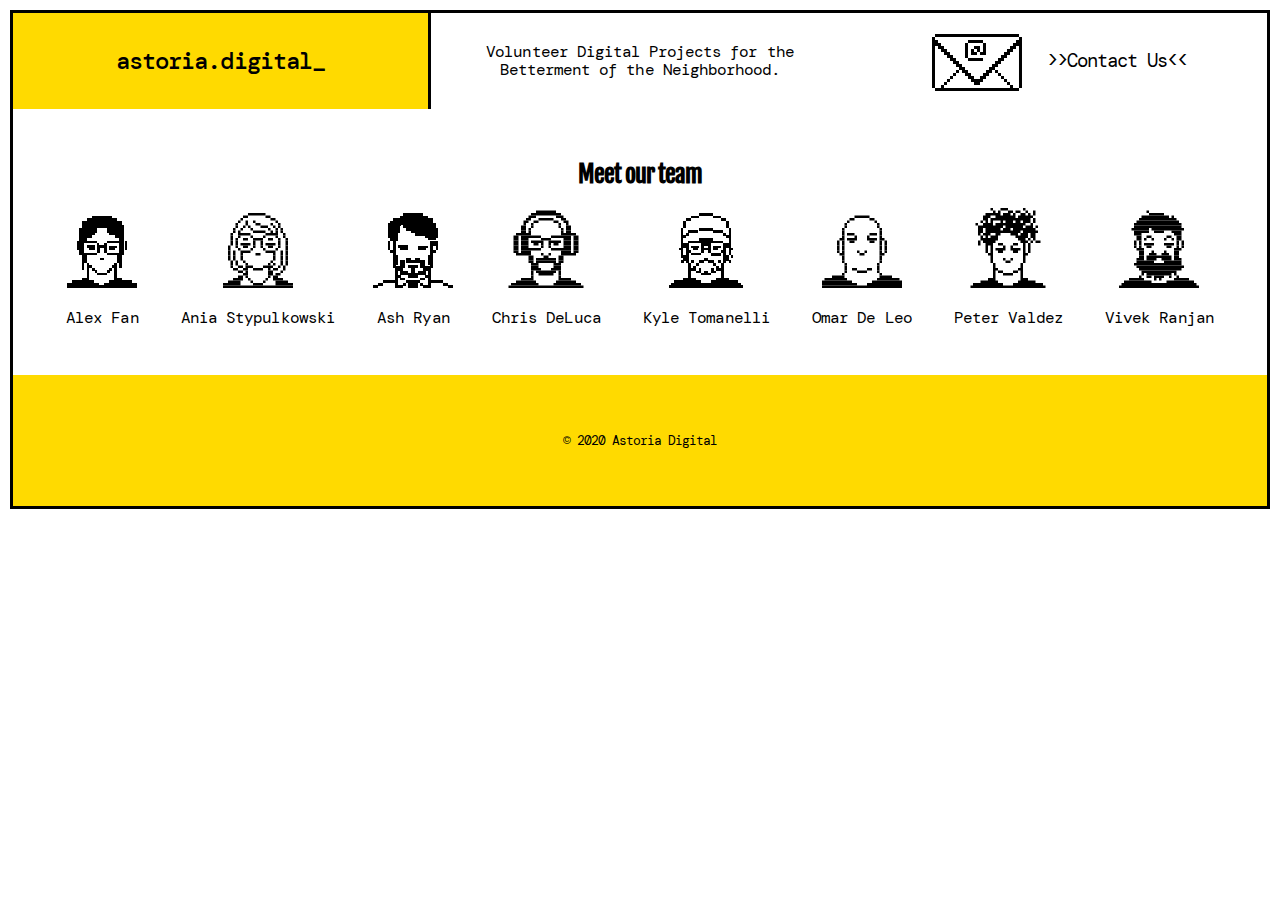
==== team.html @ ae1632f0 "Merge pull request #3 from astoria-tech/team-page" ====
<!DOCTYPE html>
<html lang="en" dir="ltr">
  <head>
    <meta charset="utf-8">
    <meta name="viewport" content="width=device-width,initial-scale=1">
    <title>Astoria Digital: Volunteer Digital Projects for the Betterment of the Neighborhood.</title>
    <link href="https://fonts.googleapis.com/css2?family=DM+Mono:ital,wght@0,300;0,400;0,500;1,300;1,400;1,500&family=Fjalla+One&display=swap" rel="stylesheet">
    <link href="index.css" rel="stylesheet">
  </head>
  <body>

    <div hidden>
      <svg xmlns="http://www.w3.org/2000/svg">
        <symbol role="img" id="icon--email" viewBox="0 0 8.467 8.467"><title>Email icon</title><path d="M.265 2.117v4.498h.264V2.91h.265v.265h.264v.265h.265v.264h.264v.265h.265v.264h.265v.265h.264v.264h.265v.265h.264v.265h.265v.264h.265v.265h.264v.264h.265v.265h.529v-.265h.264v-.264h.265v-.265h.265v-.264h.264v-.265h.265v-.265h.264v-.264h.265v-.265h.265V3.97h.264v-.265h.265V3.44h.264v-.265h.265V2.91h.264v3.705h.265V2.117h-.265v.264h-.264v.265h-.265v.264h-.264v.265h-.265v.265h-.264v.264H6.35v.265h-.265v.264h-.264v.265h-.265v.264h-.264v.265h-.265v.265h-.265v.264h-.264v.265h-.53v-.265h-.264v-.264H3.44v-.265h-.265v-.265H2.91v-.264h-.264v-.265H2.38V3.97h-.264v-.265h-.265V3.44h-.265v-.265h-.264V2.91h-.265v-.264H.794V2.38H.529v-.264H.265z"/><path d="M.529 6.879v-.265h7.408v.265zM.529 2.117v-.265h7.408v.265zM3.969 2.91v.265h.264v.265h.265v-.53h-.529z"/><path d="M3.704 3.175v.53h.529V3.44H3.97v-.265h-.265zM3.175 2.646h.265v1.323h-.265zM4.762 2.646v.794h-.264v.264h.529V2.646h-.265zM3.44 2.646v-.265h1.323v.265zM3.44 4.233v-.265h1.323v.265zM5.821 5.292v-.265h.265v.265z"/><path d="M6.085 5.556v-.265h.265v.265zM6.35 5.821v-.265h.265v.265zM6.615 6.085V5.82h.265v.265zM6.879 6.35v-.265h.265v.265zM7.144 6.615V6.35h.265v.265zM1.058 6.615V6.35h.265v.265zM1.323 6.35v-.265h.265v.265zM1.587 6.085V5.82h.265v.265zM1.852 5.821v-.265h.265v.265zM2.117 5.556v-.265h.265v.265z"/><path d="M2.381 5.292v-.265h.265v.265z"/></symbol>
        <symbol role="img" id="icon--link" viewBox="0 0 32 32"><title>Link icon</title><path d="M0 0h32v32H0V0zm8 [base64] 12v1h6v-5h-1v4H9zm2 6v1h4v-5h-1v4h-3zm2 3v5h1v1h4v-2h-3v-3h7v2h2v-3h-1v-1h-9v1h-1zm3-9v1h6v-3h-1v2h-5zm0 6v1h5v-4h-1v3h-4zm3 5v3h1v1h9v-1h1v-5h-1v-1h-4v2h3v3h-7v-2h-2zm1-15v2h1v-2h-1zm1 6v1h1v-1h-1zm1 4v1h3v-1h-3z" fill="transparent"/><path d="M11 2h7v1h3v1h-1v1h-2v1h-1V4h-2v6h-5V9h4V4h-2v2h-1V5H9V4H8V3h3V2z"/><path d="M7 4h1v1h1v1H7v1H6v1H5v1h4v1H4V9H3V8h1V7h1V6h1V5h1V4z"/><path d="M8 4h1v1H8V4zM12 4h2v5h-4V8h1V6h1V4zM20 4h1v1h-1V4z" fill="transparent"/><path d="M21 4h1v1h1v1h1v1h1v1h1v1h-1v1h-3V9h2V8h-1V7h-1V6h-2V5h1V4z"/><path d="M9 5h2v1h-1v2H9v1H5V8h1V7h1V6h2V5z" fill="transparent"/><path d="M10 6h1v2h-1V6zM18 6h1v2h-1V6zM9 8h1v1H9V8zM19 8h1v1h1v1h-5V9h3V8zM2 9h1v1h1v2H3v3h4v-2h1v3H3v3h1v2H3v1H2v-3H1v-7h1V9z"/><path d="M3 9h1v1H3V9zM25 9h1v1h-1V9z" fill="transparent"/><path d="M26 9h1v3h1v7h-1v3h-1v-1h-1v-2h1v-3h-3v-1h3v-3h-1v-2h1V9zM8 11h1v2H8v-2zM14 11h1v5H9v-1h5v-4zM20 11h1v2h-1v-2zM21 13h1v3h-6v-1h5v-2zM7 17h1v1H7v-1zM14 17h1v5h-4v-1h3v-4zM21 17h1v1h-1v-1zM8 18h1v3h1v1H5v1h1v1h1v1h2v1H8v1H7v-1H6v-1H5v-1H4v-1H3v-1h1v-1h4v-3zM20 18h1v4h-5v-1h4v-3z"/><path d="M3 21h1v1H3v-1z" fill="transparent"/><path d="M22 21h3v1h-3v-1zM10 23h1v2h-1v-2zM14 23h9v1h1v3h-2v-2h-7v3h3v2h-4v-1h-1v-5h1v-1z"/><path d="M25 23h4v1h1v5h-1v1h-9v-1h-1v-3h2v2h7v-3h-3v-2zM11 25h1v3H8v-1h1v-1h2v-1z"/><path d="M8 26h1v1H8v-1z" fill="transparent"/></symbol>
        <symbol role="img" id="icon--avatar-alex" viewBox="0 0 8.467 8.467" shape-rendering="crispEdges"><title>Alex avatar</title><path d="M3.175.794v.264h-.53v.265h-.528v.794h-.265v2.91h.265v1.587h.264v-.793h.265v-.794h1.058v-.265H2.381V3.704h1.323V3.44H2.646v-.265h.529V2.91h.265v-.264h.264v-.53h1.058v.53h.265v.264h.53v.265h.528v.265H4.762v.264h1.323v1.058H4.762v.265h1.059v.794h.264v.529h.265V5.027h.264V1.852H6.35v-.529h-.53v-.265h-.528V.794zm.794 4.498v.264h.529v-.264z"/><path d="M2.646 5.82v1.588h-.53v.265H1.059v.264H.53v.53h2.38V5.82zm1.058-2.116v1.058h.265v-.529h.529v.53h.264v-1.06h-.264v.265h-.53v-.265h-.264zm-1.058.265v.264h.264v.265h.53v-.53h-.794zm2.381 0v.529h.53v-.265h.264V3.97h-.794zM2.91 6.35h.265v-.265H2.91zm2.91-.53v1.588h.53v.265h1.058v.264h.53v.53H5.555V5.82zm-2.645.795h.265V6.35h-.265zm.529.529h1.058v-.265H3.704z"/><g stroke-width=".132"><path d="M5.027 6.615h.265V6.35h-.265zm.265-.265h.265v-.265h-.265zm-1.852.529h.265v-.265H3.44z"/><path d="M4.763 6.879h.265v-.265h-.265z"/></g><path d="M1.587 3.44h.265v1.058h-.265zm5.028 0h.265v1.058h-.265zM2.91 8.202h2.646v.265H2.91zm0 0h1.058v-.265H2.91zm1.588 0h1.058v-.265H4.498z"/><path d="M2.91 7.938h.529v-.265H2.91zm2.117 0h.529v-.265h-.529z"/></symbol>
        <symbol role="img" id="icon--avatar-ania" viewBox="0 0 32 32"><title>Ania avatar</title><path d="M31 31h1v1h-1m-1-1h1v1h-1" fill="none"/><path d="M29 [base64]"/><path d="M1 31h1v1H1m-1-1h1v1H0m31-2h1v1h-1m-1-1h1v1h-1" fill="none"/><path d="M29 30h1v1h-1m-1-1h1v1h-1m-1-1h1v1h-1m-1-1h1v1h-1m-1-1h1v1h-1m-1-1h1v1h-1m-1-1h1v1h-1"/><path d="M22 30h1v1h-1m-1-1h1v1h-1m-1-1h1v1h-1m-1-1h1v1h-1m-1-1h1v1h-1" fill="none"/><path d="M17 30h1v1h-1m-1-1h1v1h-1m-1-1h1v1h-1m-1-1h1v1h-1"/><path d="M13 30h1v1h-1m-1-1h1v1h-1m-1-1h1v1h-1m-1-1h1v1h-1m-1-1h1v1H9" fill="none"/><path d="M8 30h1v1H8m-1-1h1v1H7m-1-1h1v1H6m-1-1h1v1H5m-1-1h1v1H4m-1-1h1v1H3m-1-1h1v1H2"/><path d="M1 30h1v1H1m-1-1h1v1H0m31-2h1v1h-1m-1-1h1v1h-1m-1-1h1v1h-1m-1-1h1v1h-1" fill="none"/><path d="M27 29h1v1h-1m-1-1h1v1h-1m-1-1h1v1h-1m-1-1h1v1h-1m-1-1h1v1h-1"/><path d="M22 29h1v1h-1m-1-1h1v1h-1m-1-1h1v1h-1m-1-1h1v1h-1" fill="none"/><path d="M18 29h1v1h-1"/><path d="M17 29h1v1h-1m-1-1h1v1h-1m-1-1h1v1h-1m-1-1h1v1h-1" fill="none"/><path d="M13 29h1v1h-1"/><path d="M12 29h1v1h-1m-1-1h1v1h-1m-1-1h1v1h-1m-1-1h1v1H9" fill="none"/><path d="M8 29h1v1H8m-1-1h1v1H7m-1-1h1v1H6m-1-1h1v1H5m-1-1h1v1H4"/><path d="M3 29h1v1H3m-1-1h1v1H2m-1-1h1v1H1m-1-1h1v1H0m31-2h1v1h-1m-1-1h1v1h-1m-1-1h1v1h-1m-1-1h1v1h-1m-1-1h1v1h-1m-1-1h1v1h-1" fill="none"/><path d="M25 28h1v1h-1m-1-1h1v1h-1m-1-1h1v1h-1m-1-1h1v1h-1"/><path d="M21 28h1v1h-1m-1-1h1v1h-1" fill="none"/><path d="M19 28h1v1h-1"/><path d="M18 28h1v1h-1m-1-1h1v1h-1m-1-1h1v1h-1m-1-1h1v1h-1m-1-1h1v1h-1m-1-1h1v1h-1" fill="none"/><path d="M12 28h1v1h-1"/><path d="M11 28h1v1h-1m-1-1h1v1h-1" fill="none"/><path d="M9 28h1v1H9m-1-1h1v1H8m-1-1h1v1H7m-1-1h1v1H6"/><path d="M5 28h1v1H5m-1-1h1v1H4m-1-1h1v1H3m-1-1h1v1H2m-1-1h1v1H1m-1-1h1v1H0m31-2h1v1h-1m-1-1h1v1h-1m-1-1h1v1h-1m-1-1h1v1h-1m-1-1h1v1h-1m-1-1h1v1h-1m-1-1h1v1h-1m-1-1h1v1h-1" fill="none"/><path d="M23 27h1v1h-1m-1-1h1v1h-1"/><path d="M21 27h1v1h-1" fill="none"/><path d="M20 27h1v1h-1"/><path d="M19 27h1v1h-1m-1-1h1v1h-1m-1-1h1v1h-1m-1-1h1v1h-1m-1-1h1v1h-1m-1-1h1v1h-1m-1-1h1v1h-1m-1-1h1v1h-1" fill="none"/><path d="M11 27h1v1h-1"/><path d="M10 27h1v1h-1" fill="none"/><path d="M9 27h1v1H9m-1-1h1v1H8"/><path d="M7 27h1v1H7m-1-1h1v1H6m-1-1h1v1H5m-1-1h1v1H4m-1-1h1v1H3m-1-1h1v1H2m-1-1h1v1H1m-1-1h1v1H0m31-2h1v1h-1m-1-1h1v1h-1m-1-1h1v1h-1m-1-1h1v1h-1m-1-1h1v1h-1m-1-1h1v1h-1m-1-1h1v1h-1" fill="none"/><path d="M24 26h1v1h-1m-1-1h1v1h-1"/><path d="M22 26h1v1h-1" fill="none"/><path d="M21 26h1v1h-1m-1-1h1v1h-1"/><path d="M19 26h1v1h-1m-1-1h1v1h-1m-1-1h1v1h-1m-1-1h1v1h-1m-1-1h1v1h-1m-1-1h1v1h-1m-1-1h1v1h-1m-1-1h1v1h-1" fill="none"/><path d="M11 26h1v1h-1m-1-1h1v1h-1"/><path d="M9 26h1v1H9m-1-1h1v1H8m-1-1h1v1H7m-1-1h1v1H6m-1-1h1v1H5m-1-1h1v1H4m-1-1h1v1H3m-1-1h1v1H2m-1-1h1v1H1m-1-1h1v1H0m31-2h1v1h-1m-1-1h1v1h-1m-1-1h1v1h-1m-1-1h1v1h-1m-1-1h1v1h-1m-1-1h1v1h-1" fill="none"/><path d="M25 25h1v1h-1"/><path d="M24 25h1v1h-1m-1-1h1v1h-1m-1-1h1v1h-1" fill="none"/><path d="M21 25h1v1h-1m-1-1h1v1h-1"/><path d="M19 25h1v1h-1m-1-1h1v1h-1m-1-1h1v1h-1m-1-1h1v1h-1m-1-1h1v1h-1m-1-1h1v1h-1m-1-1h1v1h-1m-1-1h1v1h-1" fill="none"/><path d="M11 25h1v1h-1"/><path d="M10 25h1v1h-1" fill="none"/><path d="M9 25h1v1H9m-1-1h1v1H8"/><path d="M7 25h1v1H7m-1-1h1v1H6m-1-1h1v1H5m-1-1h1v1H4m-1-1h1v1H3m-1-1h1v1H2m-1-1h1v1H1m-1-1h1v1H0m31-2h1v1h-1m-1-1h1v1h-1m-1-1h1v1h-1m-1-1h1v1h-1m-1-1h1v1h-1" fill="none"/><path d="M26 24h1v1h-1"/><path d="M25 24h1v1h-1m-1-1h1v1h-1" fill="none"/><path d="M23 24h1v1h-1m-1-1h1v1h-1"/><path d="M21 24h1v1h-1" fill="none"/><path d="M20 24h1v1h-1"/><path d="M19 24h1v1h-1m-1-1h1v1h-1" fill="none"/><path d="M17 24h1v1h-1m-1-1h1v1h-1m-1-1h1v1h-1m-1-1h1v1h-1"/><path d="M13 24h1v1h-1m-1-1h1v1h-1" fill="none"/><path d="M11 24h1v1h-1m-1-1h1v1h-1"/><path d="M9 24h1v1H9m-1-1h1v1H8" fill="none"/><path d="M7 24h1v1H7m-1-1h1v1H6"/><path d="M5 24h1v1H5m-1-1h1v1H4m-1-1h1v1H3m-1-1h1v1H2m-1-1h1v1H1m-1-1h1v1H0m31-2h1v1h-1m-1-1h1v1h-1m-1-1h1v1h-1m-1-1h1v1h-1m-1-1h1v1h-1" fill="none"/><path d="M26 23h1v1h-1"/><path d="M25 23h1v1h-1" fill="none"/><path d="M24 23h1v1h-1"/><path d="M23 23h1v1h-1m-1-1h1v1h-1" fill="none"/><path d="M21 23h1v1h-1m-1-1h1v1h-1m-1-1h1v1h-1m-1-1h1v1h-1"/><path d="M17 23h1v1h-1m-1-1h1v1h-1m-1-1h1v1h-1m-1-1h1v1h-1" fill="none"/><path d="M13 23h1v1h-1m-1-1h1v1h-1m-1-1h1v1h-1"/><path d="M10 23h1v1h-1" fill="none"/><path d="M9 23h1v1H9m-1-1h1v1H8"/><path d="M7 23h1v1H7m-1-1h1v1H6" fill="none"/><path d="M5 23h1v1H5"/><path d="M4 23h1v1H4m-1-1h1v1H3m-1-1h1v1H2m-1-1h1v1H1m-1-1h1v1H0m31-2h1v1h-1m-1-1h1v1h-1m-1-1h1v1h-1m-1-1h1v1h-1" fill="none"/><path d="M27 22h1v1h-1"/><path d="M26 22h1v1h-1" fill="none"/><path d="M25 22h1v1h-1"/><path d="M24 22h1v1h-1m-1-1h1v1h-1" fill="none"/><path d="M22 22h1v1h-1"/><path d="M21 22h1v1h-1" fill="none"/><path d="M20 22h1v1h-1"/><path d="M19 22h1v1h-1m-1-1h1v1h-1m-1-1h1v1h-1m-1-1h1v1h-1m-1-1h1v1h-1m-1-1h1v1h-1m-1-1h1v1h-1m-1-1h1v1h-1" fill="none"/><path d="M11 22h1v1h-1"/><path d="M10 22h1v1h-1m-1-1h1v1H9m-1-1h1v1H8" fill="none"/><path d="M7 22h1v1H7"/><path d="M6 22h1v1H6" fill="none"/><path d="M5 22h1v1H5"/><path d="M4 22h1v1H4m-1-1h1v1H3m-1-1h1v1H2m-1-1h1v1H1m-1-1h1v1H0m31-2h1v1h-1m-1-1h1v1h-1m-1-1h1v1h-1m-1-1h1v1h-1" fill="none"/><path d="M27 21h1v1h-1"/><path d="M26 21h1v1h-1" fill="none"/><path d="M25 21h1v1h-1"/><path d="M24 21h1v1h-1m-1-1h1v1h-1m-1-1h1v1h-1" fill="none"/><path d="M21 21h1v1h-1"/><path d="M20 21h1v1h-1m-1-1h1v1h-1m-1-1h1v1h-1m-1-1h1v1h-1m-1-1h1v1h-1m-1-1h1v1h-1m-1-1h1v1h-1m-1-1h1v1h-1m-1-1h1v1h-1m-1-1h1v1h-1" fill="none"/><path d="M10 21h1v1h-1"/><path d="M9 21h1v1H9m-1-1h1v1H8" fill="none"/><path d="M7 21h1v1H7"/><path d="M6 21h1v1H6" fill="none"/><path d="M5 21h1v1H5"/><path d="M4 21h1v1H4m-1-1h1v1H3m-1-1h1v1H2m-1-1h1v1H1m-1-1h1v1H0m31-2h1v1h-1m-1-1h1v1h-1m-1-1h1v1h-1m-1-1h1v1h-1" fill="none"/><path d="M27 20h1v1h-1"/><path d="M26 20h1v1h-1" fill="none"/><path d="M25 20h1v1h-1"/><path d="M24 20h1v1h-1m-1-1h1v1h-1" fill="none"/><path d="M22 20h1v1h-1"/><path d="M21 20h1v1h-1m-1-1h1v1h-1m-1-1h1v1h-1m-1-1h1v1h-1m-1-1h1v1h-1m-1-1h1v1h-1m-1-1h1v1h-1m-1-1h1v1h-1m-1-1h1v1h-1m-1-1h1v1h-1m-1-1h1v1h-1m-1-1h1v1h-1" fill="none"/><path d="M9 20h1v1H9"/><path d="M8 20h1v1H8m-1-1h1v1H7" fill="none"/><path d="M6 20h1v1H6"/><path d="M5 20h1v1H5" fill="none"/><path d="M4 20h1v1H4"/><path d="M3 20h1v1H3m-1-1h1v1H2m-1-1h1v1H1m-1-1h1v1H0m31-2h1v1h-1m-1-1h1v1h-1m-1-1h1v1h-1m-1-1h1v1h-1" fill="none"/><path d="M27 19h1v1h-1"/><path d="M26 19h1v1h-1" fill="none"/><path d="M25 19h1v1h-1"/><path d="M24 19h1v1h-1m-1-1h1v1h-1" fill="none"/><path d="M22 19h1v1h-1"/><path d="M21 19h1v1h-1m-1-1h1v1h-1m-1-1h1v1h-1m-1-1h1v1h-1m-1-1h1v1h-1m-1-1h1v1h-1m-1-1h1v1h-1m-1-1h1v1h-1m-1-1h1v1h-1m-1-1h1v1h-1m-1-1h1v1h-1m-1-1h1v1h-1" fill="none"/><path d="M9 19h1v1H9"/><path d="M8 19h1v1H8m-1-1h1v1H7" fill="none"/><path d="M6 19h1v1H6"/><path d="M5 19h1v1H5" fill="none"/><path d="M4 19h1v1H4"/><path d="M3 19h1v1H3m-1-1h1v1H2m-1-1h1v1H1m-1-1h1v1H0m31-2h1v1h-1m-1-1h1v1h-1m-1-1h1v1h-1m-1-1h1v1h-1" fill="none"/><path d="M27 18h1v1h-1"/><path d="M26 18h1v1h-1" fill="none"/><path d="M25 18h1v1h-1"/><path d="M24 18h1v1h-1m-1-1h1v1h-1" fill="none"/><path d="M22 18h1v1h-1"/><path d="M21 18h1v1h-1m-1-1h1v1h-1m-1-1h1v1h-1m-1-1h1v1h-1m-1-1h1v1h-1" fill="none"/><path d="M16 18h1v1h-1m-1-1h1v1h-1"/><path d="M14 18h1v1h-1m-1-1h1v1h-1m-1-1h1v1h-1m-1-1h1v1h-1m-1-1h1v1h-1" fill="none"/><path d="M9 18h1v1H9"/><path d="M8 18h1v1H8m-1-1h1v1H7" fill="none"/><path d="M6 18h1v1H6"/><path d="M5 18h1v1H5" fill="none"/><path d="M4 18h1v1H4"/><path d="M3 18h1v1H3m-1-1h1v1H2m-1-1h1v1H1m-1-1h1v1H0m31-2h1v1h-1m-1-1h1v1h-1m-1-1h1v1h-1m-1-1h1v1h-1" fill="none"/><path d="M27 17h1v1h-1"/><path d="M26 17h1v1h-1" fill="none"/><path d="M25 17h1v1h-1"/><path d="M24 17h1v1h-1m-1-1h1v1h-1" fill="none"/><path d="M22 17h1v1h-1m-1-1h1v1h-1m-1-1h1v1h-1m-1-1h1v1h-1"/><path d="M18 17h1v1h-1m-1-1h1v1h-1m-1-1h1v1h-1m-1-1h1v1h-1m-1-1h1v1h-1m-1-1h1v1h-1" fill="none"/><path d="M12 17h1v1h-1m-1-1h1v1h-1m-1-1h1v1h-1m-1-1h1v1H9"/><path d="M8 17h1v1H8m-1-1h1v1H7" fill="none"/><path d="M6 17h1v1H6"/><path d="M5 17h1v1H5" fill="none"/><path d="M4 17h1v1H4"/><path d="M3 17h1v1H3m-1-1h1v1H2m-1-1h1v1H1m-1-1h1v1H0m31-2h1v1h-1m-1-1h1v1h-1m-1-1h1v1h-1m-1-1h1v1h-1" fill="none"/><path d="M27 16h1v1h-1"/><path d="M26 16h1v1h-1m-1-1h1v1h-1m-1-1h1v1h-1" fill="none"/><path d="M23 16h1v1h-1"/><path d="M22 16h1v1h-1m-1-1h1v1h-1m-1-1h1v1h-1m-1-1h1v1h-1" fill="none"/><path d="M18 16h1v1h-1"/><path d="M17 16h1v1h-1m-1-1h1v1h-1m-1-1h1v1h-1m-1-1h1v1h-1" fill="none"/><path d="M13 16h1v1h-1"/><path d="M12 16h1v1h-1m-1-1h1v1h-1m-1-1h1v1h-1m-1-1h1v1H9" fill="none"/><path d="M8 16h1v1H8"/><path d="M7 16h1v1H7m-1-1h1v1H6m-1-1h1v1H5" fill="none"/><path d="M4 16h1v1H4"/><path d="M3 16h1v1H3m-1-1h1v1H2m-1-1h1v1H1m-1-1h1v1H0m31-2h1v1h-1m-1-1h1v1h-1m-1-1h1v1h-1m-1-1h1v1h-1" fill="none"/><path d="M27 15h1v1h-1"/><path d="M26 15h1v1h-1m-1-1h1v1h-1" fill="none"/><path d="M24 15h1v1h-1"/><path d="M23 15h1v1h-1m-1-1h1v1h-1" fill="none"/><path d="M21 15h1v1h-1m-1-1h1v1h-1"/><path d="M19 15h1v1h-1m-1-1h1v1h-1" fill="none"/><path d="M17 15h1v1h-1"/><path d="M16 15h1v1h-1m-1-1h1v1h-1" fill="none"/><path d="M14 15h1v1h-1"/><path d="M13 15h1v1h-1m-1-1h1v1h-1" fill="none"/><path d="M11 15h1v1h-1m-1-1h1v1h-1"/><path d="M9 15h1v1H9m-1-1h1v1H8" fill="none"/><path d="M7 15h1v1H7"/><path d="M6 15h1v1H6m-1-1h1v1H5" fill="none"/><path d="M4 15h1v1H4"/><path d="M3 15h1v1H3m-1-1h1v1H2m-1-1h1v1H1m-1-1h1v1H0m31-2h1v1h-1m-1-1h1v1h-1m-1-1h1v1h-1m-1-1h1v1h-1" fill="none"/><path d="M27 14h1v1h-1"/><path d="M26 14h1v1h-1m-1-1h1v1h-1" fill="none"/><path d="M24 14h1v1h-1"/><path d="M23 14h1v1h-1" fill="none"/><path d="M22 14h1v1h-1m-1-1h1v1h-1m-1-1h1v1h-1m-1-1h1v1h-1"/><path d="M18 14h1v1h-1" fill="none"/><path d="M17 14h1v1h-1"/><path d="M16 14h1v1h-1m-1-1h1v1h-1" fill="none"/><path d="M14 14h1v1h-1"/><path d="M13 14h1v1h-1" fill="none"/><path d="M12 14h1v1h-1m-1-1h1v1h-1m-1-1h1v1h-1m-1-1h1v1H9"/><path d="M8 14h1v1H8" fill="none"/><path d="M7 14h1v1H7"/><path d="M6 14h1v1H6" fill="none"/><path d="M5 14h1v1H5"/><path d="M4 14h1v1H4m-1-1h1v1H3m-1-1h1v1H2m-1-1h1v1H1m-1-1h1v1H0m31-2h1v1h-1m-1-1h1v1h-1m-1-1h1v1h-1m-1-1h1v1h-1" fill="none"/><path d="M27 13h1v1h-1"/><path d="M26 13h1v1h-1m-1-1h1v1h-1" fill="none"/><path d="M24 13h1v1h-1"/><path d="M23 13h1v1h-1m-1-1h1v1h-1m-1-1h1v1h-1m-1-1h1v1h-1m-1-1h1v1h-1m-1-1h1v1h-1" fill="none"/><path d="M17 13h1v1h-1"/><path d="M16 13h1v1h-1m-1-1h1v1h-1" fill="none"/><path d="M14 13h1v1h-1"/><path d="M13 13h1v1h-1m-1-1h1v1h-1m-1-1h1v1h-1m-1-1h1v1h-1m-1-1h1v1H9m-1-1h1v1H8" fill="none"/><path d="M7 13h1v1H7"/><path d="M6 13h1v1H6" fill="none"/><path d="M5 13h1v1H5"/><path d="M4 13h1v1H4m-1-1h1v1H3m-1-1h1v1H2m-1-1h1v1H1m-1-1h1v1H0m31-2h1v1h-1m-1-1h1v1h-1m-1-1h1v1h-1m-1-1h1v1h-1" fill="none"/><path d="M27 12h1v1h-1"/><path d="M26 12h1v1h-1m-1-1h1v1h-1" fill="none"/><path d="M24 12h1v1h-1"/><path d="M23 12h1v1h-1m-1-1h1v1h-1" fill="none"/><path d="M21 12h1v1h-1m-1-1h1v1h-1"/><path d="M19 12h1v1h-1m-1-1h1v1h-1" fill="none"/><path d="M17 12h1v1h-1m-1-1h1v1h-1m-1-1h1v1h-1m-1-1h1v1h-1"/><path d="M13 12h1v1h-1m-1-1h1v1h-1" fill="none"/><path d="M11 12h1v1h-1m-1-1h1v1h-1"/><path d="M9 12h1v1H9m-1-1h1v1H8" fill="none"/><path d="M7 12h1v1H7"/><path d="M6 12h1v1H6" fill="none"/><path d="M5 12h1v1H5"/><path d="M4 12h1v1H4m-1-1h1v1H3m-1-1h1v1H2m-1-1h1v1H1m-1-1h1v1H0m31-2h1v1h-1m-1-1h1v1h-1m-1-1h1v1h-1m-1-1h1v1h-1m-1-1h1v1h-1" fill="none"/><path d="M26 11h1v1h-1"/><path d="M25 11h1v1h-1m-1-1h1v1h-1" fill="none"/><path d="M23 11h1v1h-1"/><path d="M22 11h1v1h-1m-1-1h1v1h-1m-1-1h1v1h-1m-1-1h1v1h-1" fill="none"/><path d="M18 11h1v1h-1"/><path d="M17 11h1v1h-1m-1-1h1v1h-1m-1-1h1v1h-1m-1-1h1v1h-1" fill="none"/><path d="M13 11h1v1h-1"/><path d="M12 11h1v1h-1m-1-1h1v1h-1m-1-1h1v1h-1m-1-1h1v1H9" fill="none"/><path d="M8 11h1v1H8"/><path d="M7 11h1v1H7m-1-1h1v1H6" fill="none"/><path d="M5 11h1v1H5"/><path d="M4 11h1v1H4m-1-1h1v1H3m-1-1h1v1H2m-1-1h1v1H1m-1-1h1v1H0m31-2h1v1h-1m-1-1h1v1h-1m-1-1h1v1h-1m-1-1h1v1h-1m-1-1h1v1h-1" fill="none"/><path d="M26 10h1v1h-1"/><path d="M25 10h1v1h-1m-1-1h1v1h-1" fill="none"/><path d="M23 10h1v1h-1m-1-1h1v1h-1m-1-1h1v1h-1m-1-1h1v1h-1m-1-1h1v1h-1"/><path d="M18 10h1v1h-1m-1-1h1v1h-1m-1-1h1v1h-1m-1-1h1v1h-1m-1-1h1v1h-1m-1-1h1v1h-1" fill="none"/><path d="M12 10h1v1h-1m-1-1h1v1h-1m-1-1h1v1h-1m-1-1h1v1H9m-1-1h1v1H8"/><path d="M7 10h1v1H7m-1-1h1v1H6" fill="none"/><path d="M5 10h1v1H5"/><path d="M4 10h1v1H4m-1-1h1v1H3m-1-1h1v1H2m-1-1h1v1H1m-1-1h1v1H0m31-2h1v1h-1m-1-1h1v1h-1m-1-1h1v1h-1m-1-1h1v1h-1m-1-1h1v1h-1m-1-1h1v1h-1" fill="none"/><path d="M25 9h1v1h-1"/><path d="M24 9h1v1h-1" fill="none"/><path d="M23 9h1v1h-1"/><path d="M22 9h1v1h-1" fill="none"/><path d="M21 9h1v1h-1"/><path d="M20 9h1v1h-1m-1-1h1v1h-1" fill="none"/><path d="M18 9h1v1h-1m-1-1h1v1h-1m-1-1h1v1h-1m-1-1h1v1h-1m-1-1h1v1h-1"/><path d="M13 9h1v1h-1m-1-1h1v1h-1m-1-1h1v1h-1m-1-1h1v1h-1M9 9h1v1H9" fill="none"/><path d="M8 9h1v1H8"/><path d="M7 9h1v1H7" fill="none"/><path d="M6 9h1v1H6"/><path d="M5 9h1v1H5M4 9h1v1H4M3 9h1v1H3M2 9h1v1H2M1 9h1v1H1M0 9h1v1H0m31-2h1v1h-1m-1-1h1v1h-1m-1-1h1v1h-1m-1-1h1v1h-1m-1-1h1v1h-1m-1-1h1v1h-1" fill="none"/><path d="M25 8h1v1h-1"/><path d="M24 8h1v1h-1" fill="none"/><path d="M23 8h1v1h-1"/><path d="M22 8h1v1h-1m-1-1h1v1h-1" fill="none"/><path d="M20 8h1v1h-1"/><path d="M19 8h1v1h-1m-1-1h1v1h-1m-1-1h1v1h-1m-1-1h1v1h-1m-1-1h1v1h-1m-1-1h1v1h-1" fill="none"/><path d="M13 8h1v1h-1"/><path d="M12 8h1v1h-1m-1-1h1v1h-1m-1-1h1v1h-1" fill="none"/><path d="M9 8h1v1H9"/><path d="M8 8h1v1H8M7 8h1v1H7" fill="none"/><path d="M6 8h1v1H6"/><path d="M5 8h1v1H5M4 8h1v1H4M3 8h1v1H3M2 8h1v1H2M1 8h1v1H1M0 8h1v1H0m31-2h1v1h-1m-1-1h1v1h-1m-1-1h1v1h-1m-1-1h1v1h-1m-1-1h1v1h-1m-1-1h1v1h-1m-1-1h1v1h-1" fill="none"/><path d="M24 7h1v1h-1"/><path d="M23 7h1v1h-1" fill="none"/><path d="M22 7h1v1h-1"/><path d="M21 7h1v1h-1m-1-1h1v1h-1" fill="none"/><path d="M19 7h1v1h-1m-1-1h1v1h-1m-1-1h1v1h-1"/><path d="M16 7h1v1h-1m-1-1h1v1h-1m-1-1h1v1h-1m-1-1h1v1h-1" fill="none"/><path d="M12 7h1v1h-1"/><path d="M11 7h1v1h-1" fill="none"/><path d="M10 7h1v1h-1"/><path d="M8 7h1v1H8" fill="none"/><path d="M7 7h1v1H7"/><path d="M6 7h1v1H6M5 7h1v1H5M4 7h1v1H4M3 7h1v1H3M2 7h1v1H2M1 7h1v1H1M0 7h1v1H0m31-2h1v1h-1m-1-1h1v1h-1m-1-1h1v1h-1m-1-1h1v1h-1m-1-1h1v1h-1m-1-1h1v1h-1m-1-1h1v1h-1" fill="none"/><path d="M24 6h1v1h-1"/><path d="M23 6h1v1h-1m-1-1h1v1h-1" fill="none"/><path d="M21 6h1v1h-1"/><path d="M20 6h1v1h-1m-1-1h1v1h-1m-1-1h1v1h-1m-1-1h1v1h-1" fill="none"/><path d="M16 6h1v1h-1m-1-1h1v1h-1"/><path d="M14 6h1v1h-1m-1-1h1v1h-1m-1-1h1v1h-1" fill="none"/><path d="M11 6h1v1h-1"/><path d="M9 6h1v1H9M8 6h1v1H8" fill="none"/><path d="M7 6h1v1H7"/><path d="M6 6h1v1H6M5 6h1v1H5M4 6h1v1H4M3 6h1v1H3M2 6h1v1H2M1 6h1v1H1M0 6h1v1H0m31-2h1v1h-1m-1-1h1v1h-1m-1-1h1v1h-1m-1-1h1v1h-1m-1-1h1v1h-1m-1-1h1v1h-1m-1-1h1v1h-1m-1-1h1v1h-1" fill="none"/><path d="M23 5h1v1h-1"/><path d="M22 5h1v1h-1m-1-1h1v1h-1m-1-1h1v1h-1m-1-1h1v1h-1m-1-1h1v1h-1m-1-1h1v1h-1m-1-1h1v1h-1m-1-1h1v1h-1" fill="none"/><path d="M14 5h1v1h-1"/><path d="M13 5h1v1h-1m-1-1h1v1h-1" fill="none"/><path d="M11 5h1v1h-1"/><path d="M10 5h1v1h-1M9 5h1v1H9" fill="none"/><path d="M8 5h1v1H8"/><path d="M7 5h1v1H7M6 5h1v1H6M5 5h1v1H5M4 5h1v1H4M3 5h1v1H3M2 5h1v1H2M1 5h1v1H1M0 5h1v1H0m31-2h1v1h-1m-1-1h1v1h-1m-1-1h1v1h-1m-1-1h1v1h-1m-1-1h1v1h-1m-1-1h1v1h-1m-1-1h1v1h-1m-1-1h1v1h-1m-1-1h1v1h-1" fill="none"/><path d="M22 4h1v1h-1m-1-1h1v1h-1"/><path d="M20 4h1v1h-1m-1-1h1v1h-1m-1-1h1v1h-1m-1-1h1v1h-1m-1-1h1v1h-1m-1-1h1v1h-1m-1-1h1v1h-1m-1-1h1v1h-1m-1-1h1v1h-1m-1-1h1v1h-1m-1-1h1v1h-1" fill="none"/><path d="M9 4h1v1H9"/><path d="M8 4h1v1H8M7 4h1v1H7M6 4h1v1H6M5 4h1v1H5M4 4h1v1H4M3 4h1v1H3M2 4h1v1H2M1 4h1v1H1M0 4h1v1H0m31-2h1v1h-1m-1-1h1v1h-1m-1-1h1v1h-1m-1-1h1v1h-1m-1-1h1v1h-1m-1-1h1v1h-1m-1-1h1v1h-1m-1-1h1v1h-1m-1-1h1v1h-1m-1-1h1v1h-1m-1-1h1v1h-1" fill="none"/><path d="M20 3h1v1h-1m-1-1h1v1h-1"/><path d="M18 3h1v1h-1m-1-1h1v1h-1m-1-1h1v1h-1m-1-1h1v1h-1m-1-1h1v1h-1m-1-1h1v1h-1m-1-1h1v1h-1" fill="none"/><path d="M11 3h1v1h-1m-1-1h1v1h-1"/><path d="M9 3h1v1H9M8 3h1v1H8M7 3h1v1H7M6 3h1v1H6M5 3h1v1H5M4 3h1v1H4M3 3h1v1H3M2 3h1v1H2M1 3h1v1H1M0 3h1v1H0m31-2h1v1h-1m-1-1h1v1h-1m-1-1h1v1h-1m-1-1h1v1h-1m-1-1h1v1h-1m-1-1h1v1h-1m-1-1h1v1h-1m-1-1h1v1h-1m-1-1h1v1h-1m-1-1h1v1h-1m-1-1h1v1h-1m-1-1h1v1h-1m-1-1h1v1h-1" fill="none"/><path d="M18 2h1v1h-1m-1-1h1v1h-1m-1-1h1v1h-1m-1-1h1v1h-1m-1-1h1v1h-1m-1-1h1v1h-1m-1-1h1v1h-1"/><path d="M11 2h1v1h-1m-1-1h1v1h-1M9 2h1v1H9M8 2h1v1H8M7 2h1v1H7M6 2h1v1H6M5 2h1v1H5M4 2h1v1H4M3 2h1v1H3M2 2h1v1H2M1 2h1v1H1M0 [base64] 1h1v1H9M8 1h1v1H8M7 1h1v1H7M6 1h1v1H6M5 1h1v1H5M4 1h1v1H4M3 1h1v1H3M2 1h1v1H2M1 1h1v1H1M0 [base64] 0h1v1H9M8 0h1v1H8M7 0h1v1H7M6 0h1v1H6M5 0h1v1H5M4 0h1v1H4M3 0h1v1H3M2 0h1v1H2M1 0h1v1H1M0 0h1v1H0" fill="none"/></symbol>
        <symbol role="img" id="icon--avatar-ash" shape-rendering="crispEdges" viewBox="0 0 8.467 8.467"><title>Ash avatar></title><path d="M2.117 3.44h.265v2.91h-.265zm3.968 0h.265v2.91h-.265zM3.704 7.408h1.058v-.529H3.704z"/><path d="M4.763 7.144h.794v-.529h-.794zm.529-.529h.794v-.529h-.794zm-2.382.529h.794v-.529H2.91zm-.529-.529h.794v-.529h-.794zm1.588.264h.529V6.35h-.529zm-.265-.529h1.058v-.265H3.704z"/><path d="M2.91 6.35h.529v-.794H2.91zm2.117 0h.529v-.794h-.529zM3.44 5.821h1.587v-.265H3.44zM1.852 1.323H2.91v1.323H1.852zm.794 2.91h1.058v-.265H2.646zm2.117-.264h1.058v.265H4.763z"/><path d="M2.91 4.498h.794v-.265H2.91zm1.853-.265h.794v.265h-.794zM2.91.794h2.91v1.058H2.91zm2.911.793h.794v1.852h-.794zm-2.646.265h2.381v.265H3.175zm.265.265h2.117v.265H3.44z"/><path d="M3.969 2.381h1.587v.265H3.969zm.529.265h1.058v.265H4.498zm1.323-1.588h.529v.529h-.529zm-3.704 0h.794v.804h-.794zm3.439.794h.265v1.323h-.265zm-3.704.794h.794v.794h-.794zm-.265.794h.265v1.058h-.265zm.265 1.058h.265v.265h-.265zM6.615 3.44h.265v1.058h-.265zM6.35 4.498h.265v.265H6.35zM3.44 5.556h.529v-.265H3.44zm1.058 0h.529v-.265h-.529zM3.175.529h2.117v.265H3.175zm-.794 6.086h.265v1.058h-.265zm3.44 0h.265v1.058h-.265zM1.587 1.587h.265v1.587h-.265zm-.529 6.086h1.587v.265H1.058zm-.529.265h.529v.265H.529zM0 8.202h.529v.265H0zm5.821-.529h1.587v.265H5.821zm1.587.265h.529v.265h-.529zm.53.264h.529v.265h-.529zM2.91 7.408h.529v.265H2.91zm2.646-.264h.265v.265h-.265zm-.529.264h.529v.265h-.529zm-1.587.53h1.587v-.265H3.44zm-1.059 0h.265v.529h-.265zm3.44 0h.265v.529h-.265zm-3.175.264h.529v.265h-.529zm3.969-6.085h.265v1.058h-.265zM6.35 3.44h.265v.529H6.35zM2.381 5.027h.265v1.058h-.265zm3.44 0h.265v1.058h-.265z"/><path d="M2.646 7.144h.265v.265h-.265zm.529.794h.265v.265h-.265zm1.852 0h.265v.265h-.265zm.265.264h.529v.265h-.529zm-1.588-.264h1.058v.265H3.704z"/><path d="M3.704 8.202h1.058v.265H3.704z"/></symbol>
        <symbol role="img" id="icon--avatar-chris" viewBox="0 0 32 32"><title>Chris avatar</title><path d="M31 31h1v1h-1" fill="none"/><path d="M30 [base64]"/><path d="M0 31h1v1H0m31-2h1v1h-1m-1-1h1v1h-1" fill="none"/><path d="M29 30h1v1h-1m-1-1h1v1h-1m-1-1h1v1h-1m-1-1h1v1h-1m-1-1h1v1h-1m-1-1h1v1h-1m-1-1h1v1h-1m-1-1h1v1h-1m-1-1h1v1h-1m-1-1h1v1h-1m-1-1h1v1h-1"/><path d="M18 30h1v1h-1m-1-1h1v1h-1m-1-1h1v1h-1m-1-1h1v1h-1m-1-1h1v1h-1m-1-1h1v1h-1" fill="none"/><path d="M12 30h1v1h-1m-1-1h1v1h-1m-1-1h1v1h-1m-1-1h1v1H9m-1-1h1v1H8m-1-1h1v1H7m-1-1h1v1H6m-1-1h1v1H5m-1-1h1v1H4m-1-1h1v1H3m-1-1h1v1H2"/><path d="M1 30h1v1H1m-1-1h1v1H0m31-2h1v1h-1m-1-1h1v1h-1m-1-1h1v1h-1m-1-1h1v1h-1" fill="none"/><path d="M27 29h1v1h-1m-1-1h1v1h-1m-1-1h1v1h-1m-1-1h1v1h-1m-1-1h1v1h-1m-1-1h1v1h-1m-1-1h1v1h-1m-1-1h1v1h-1"/><path d="M19 29h1v1h-1m-1-1h1v1h-1m-1-1h1v1h-1m-1-1h1v1h-1m-1-1h1v1h-1m-1-1h1v1h-1m-1-1h1v1h-1m-1-1h1v1h-1" fill="none"/><path d="M11 29h1v1h-1m-1-1h1v1h-1m-1-1h1v1H9m-1-1h1v1H8m-1-1h1v1H7m-1-1h1v1H6m-1-1h1v1H5m-1-1h1v1H4"/><path d="M3 29h1v1H3m-1-1h1v1H2m-1-1h1v1H1m-1-1h1v1H0m31-2h1v1h-1m-1-1h1v1h-1m-1-1h1v1h-1m-1-1h1v1h-1m-1-1h1v1h-1m-1-1h1v1h-1" fill="none"/><path d="M25 28h1v1h-1m-1-1h1v1h-1m-1-1h1v1h-1m-1-1h1v1h-1m-1-1h1v1h-1"/><path d="M20 28h1v1h-1m-1-1h1v1h-1m-1-1h1v1h-1m-1-1h1v1h-1m-1-1h1v1h-1m-1-1h1v1h-1m-1-1h1v1h-1m-1-1h1v1h-1m-1-1h1v1h-1m-1-1h1v1h-1" fill="none"/><path d="M10 28h1v1h-1m-1-1h1v1H9m-1-1h1v1H8m-1-1h1v1H7m-1-1h1v1H6"/><path d="M5 28h1v1H5m-1-1h1v1H4m-1-1h1v1H3m-1-1h1v1H2m-1-1h1v1H1m-1-1h1v1H0m31-2h1v1h-1m-1-1h1v1h-1m-1-1h1v1h-1m-1-1h1v1h-1m-1-1h1v1h-1m-1-1h1v1h-1m-1-1h1v1h-1m-1-1h1v1h-1m-1-1h1v1h-1m-1-1h1v1h-1" fill="none"/><path d="M21 27h1v1h-1"/><path d="M20 27h1v1h-1m-1-1h1v1h-1m-1-1h1v1h-1m-1-1h1v1h-1m-1-1h1v1h-1m-1-1h1v1h-1m-1-1h1v1h-1m-1-1h1v1h-1m-1-1h1v1h-1m-1-1h1v1h-1" fill="none"/><path d="M10 27h1v1h-1"/><path d="M9 [base64]" fill="none"/><path d="M21 26h1v1h-1"/><path d="M20 26h1v1h-1m-1-1h1v1h-1" fill="none"/><path d="M18 26h1v1h-1m-1-1h1v1h-1m-1-1h1v1h-1m-1-1h1v1h-1m-1-1h1v1h-1m-1-1h1v1h-1"/><path d="M12 26h1v1h-1m-1-1h1v1h-1" fill="none"/><path d="M10 26h1v1h-1"/><path d="M9 [base64]" fill="none"/><path d="M21 25h1v1h-1"/><path d="M20 25h1v1h-1" fill="none"/><path d="M19 25h1v1h-1m-1-1h1v1h-1m-1-1h1v1h-1m-1-1h1v1h-1m-1-1h1v1h-1m-1-1h1v1h-1m-1-1h1v1h-1m-1-1h1v1h-1"/><path d="M11 25h1v1h-1" fill="none"/><path d="M10 25h1v1h-1"/><path d="M9 [base64]" fill="none"/><path d="M21 24h1v1h-1m-1-1h1v1h-1m-1-1h1v1h-1m-1-1h1v1h-1"/><path d="M17 24h1v1h-1m-1-1h1v1h-1m-1-1h1v1h-1m-1-1h1v1h-1" fill="none"/><path d="M13 24h1v1h-1m-1-1h1v1h-1m-1-1h1v1h-1m-1-1h1v1h-1"/><path d="M9 [base64]" fill="none"/><path d="M21 23h1v1h-1m-1-1h1v1h-1m-1-1h1v1h-1"/><path d="M18 23h1v1h-1m-1-1h1v1h-1m-1-1h1v1h-1m-1-1h1v1h-1m-1-1h1v1h-1m-1-1h1v1h-1" fill="none"/><path d="M12 23h1v1h-1m-1-1h1v1h-1m-1-1h1v1h-1"/><path d="M9 [base64]" fill="none"/><path d="M21 22h1v1h-1m-1-1h1v1h-1m-1-1h1v1h-1"/><path d="M18 22h1v1h-1m-1-1h1v1h-1m-1-1h1v1h-1m-1-1h1v1h-1m-1-1h1v1h-1m-1-1h1v1h-1" fill="none"/><path d="M12 22h1v1h-1m-1-1h1v1h-1m-1-1h1v1h-1"/><path d="M9 [base64]" fill="none"/><path d="M22 21h1v1h-1m-1-1h1v1h-1"/><path d="M20 21h1v1h-1" fill="none"/><path d="M19 21h1v1h-1m-1-1h1v1h-1m-1-1h1v1h-1m-1-1h1v1h-1m-1-1h1v1h-1m-1-1h1v1h-1m-1-1h1v1h-1m-1-1h1v1h-1"/><path d="M11 21h1v1h-1" fill="none"/><path d="M10 21h1v1h-1m-1-1h1v1H9"/><path d="M8 [base64]" fill="none"/><path d="M22 20h1v1h-1m-1-1h1v1h-1"/><path d="M20 20h1v1h-1" fill="none"/><path d="M19 20h1v1h-1m-1-1h1v1h-1m-1-1h1v1h-1m-1-1h1v1h-1m-1-1h1v1h-1m-1-1h1v1h-1m-1-1h1v1h-1m-1-1h1v1h-1"/><path d="M11 20h1v1h-1" fill="none"/><path d="M10 20h1v1h-1m-1-1h1v1H9"/><path d="M8 [base64]" fill="none"/><path d="M22 19h1v1h-1m-1-1h1v1h-1"/><path d="M20 19h1v1h-1m-1-1h1v1h-1m-1-1h1v1h-1m-1-1h1v1h-1" fill="none"/><path d="M16 19h1v1h-1m-1-1h1v1h-1"/><path d="M14 19h1v1h-1m-1-1h1v1h-1m-1-1h1v1h-1m-1-1h1v1h-1" fill="none"/><path d="M10 19h1v1h-1m-1-1h1v1H9"/><path d="M8 19h1v1H8m-1-1h1v1H7m-1-1h1v1H6m-1-1h1v1H5m-1-1h1v1H4m-1-1h1v1H3m-1-1h1v1H2m-1-1h1v1H1m-1-1h1v1H0m31-2h1v1h-1m-1-1h1v1h-1m-1-1h1v1h-1m-1-1h1v1h-1" fill="none"/><path d="M27 18h1v1h-1m-1-1h1v1h-1m-1-1h1v1h-1m-1-1h1v1h-1m-1-1h1v1h-1m-1-1h1v1h-1"/><path d="M21 18h1v1h-1m-1-1h1v1h-1m-1-1h1v1h-1m-1-1h1v1h-1" fill="none"/><path d="M17 18h1v1h-1"/><path d="M16 18h1v1h-1m-1-1h1v1h-1" fill="none"/><path d="M14 18h1v1h-1"/><path d="M13 18h1v1h-1m-1-1h1v1h-1m-1-1h1v1h-1m-1-1h1v1h-1" fill="none"/><path d="M9 18h1v1H9m-1-1h1v1H8m-1-1h1v1H7m-1-1h1v1H6m-1-1h1v1H5m-1-1h1v1H4"/><path d="M3 18h1v1H3m-1-1h1v1H2m-1-1h1v1H1m-1-1h1v1H0m31-2h1v1h-1m-1-1h1v1h-1m-1-1h1v1h-1" fill="none"/><path d="M28 17h1v1h-1m-1-1h1v1h-1"/><path d="M26 17h1v1h-1" fill="none"/><path d="M25 17h1v1h-1m-1-1h1v1h-1m-1-1h1v1h-1m-1-1h1v1h-1"/><path d="M21 17h1v1h-1m-1-1h1v1h-1m-1-1h1v1h-1m-1-1h1v1h-1m-1-1h1v1h-1m-1-1h1v1h-1m-1-1h1v1h-1m-1-1h1v1h-1m-1-1h1v1h-1m-1-1h1v1h-1m-1-1h1v1h-1m-1-1h1v1h-1" fill="none"/><path d="M9 17h1v1H9m-1-1h1v1H8m-1-1h1v1H7m-1-1h1v1H6"/><path d="M5 17h1v1H5" fill="none"/><path d="M4 17h1v1H4m-1-1h1v1H3"/><path d="M2 17h1v1H2m-1-1h1v1H1m-1-1h1v1H0m31-2h1v1h-1m-1-1h1v1h-1m-1-1h1v1h-1" fill="none"/><path d="M28 16h1v1h-1m-1-1h1v1h-1"/><path d="M26 16h1v1h-1" fill="none"/><path d="M25 16h1v1h-1m-1-1h1v1h-1m-1-1h1v1h-1m-1-1h1v1h-1m-1-1h1v1h-1m-1-1h1v1h-1m-1-1h1v1h-1m-1-1h1v1h-1"/><path d="M17 16h1v1h-1m-1-1h1v1h-1m-1-1h1v1h-1m-1-1h1v1h-1" fill="none"/><path d="M13 16h1v1h-1m-1-1h1v1h-1m-1-1h1v1h-1m-1-1h1v1h-1m-1-1h1v1H9m-1-1h1v1H8m-1-1h1v1H7m-1-1h1v1H6"/><path d="M5 16h1v1H5" fill="none"/><path d="M4 16h1v1H4m-1-1h1v1H3"/><path d="M2 16h1v1H2m-1-1h1v1H1m-1-1h1v1H0m31-2h1v1h-1m-1-1h1v1h-1m-1-1h1v1h-1" fill="none"/><path d="M28 15h1v1h-1m-1-1h1v1h-1"/><path d="M26 15h1v1h-1" fill="none"/><path d="M25 15h1v1h-1m-1-1h1v1h-1m-1-1h1v1h-1"/><path d="M22 15h1v1h-1m-1-1h1v1h-1m-1-1h1v1h-1m-1-1h1v1h-1m-1-1h1v1h-1" fill="none"/><path d="M17 15h1v1h-1"/><path d="M16 15h1v1h-1m-1-1h1v1h-1" fill="none"/><path d="M14 15h1v1h-1"/><path d="M13 15h1v1h-1m-1-1h1v1h-1m-1-1h1v1h-1m-1-1h1v1h-1m-1-1h1v1H9" fill="none"/><path d="M8 15h1v1H8m-1-1h1v1H7m-1-1h1v1H6"/><path d="M5 15h1v1H5" fill="none"/><path d="M4 15h1v1H4m-1-1h1v1H3"/><path d="M2 15h1v1H2m-1-1h1v1H1m-1-1h1v1H0m31-2h1v1h-1m-1-1h1v1h-1m-1-1h1v1h-1" fill="none"/><path d="M28 14h1v1h-1m-1-1h1v1h-1"/><path d="M26 14h1v1h-1" fill="none"/><path d="M25 14h1v1h-1m-1-1h1v1h-1m-1-1h1v1h-1"/><path d="M22 14h1v1h-1m-1-1h1v1h-1" fill="none"/><path d="M20 14h1v1h-1m-1-1h1v1h-1"/><path d="M18 14h1v1h-1" fill="none"/><path d="M17 14h1v1h-1"/><path d="M16 14h1v1h-1m-1-1h1v1h-1" fill="none"/><path d="M14 14h1v1h-1"/><path d="M13 14h1v1h-1" fill="none"/><path d="M12 14h1v1h-1m-1-1h1v1h-1"/><path d="M10 14h1v1h-1m-1-1h1v1H9" fill="none"/><path d="M8 14h1v1H8m-1-1h1v1H7m-1-1h1v1H6"/><path d="M5 14h1v1H5" fill="none"/><path d="M4 14h1v1H4m-1-1h1v1H3"/><path d="M2 14h1v1H2m-1-1h1v1H1m-1-1h1v1H0m31-2h1v1h-1m-1-1h1v1h-1m-1-1h1v1h-1" fill="none"/><path d="M28 13h1v1h-1m-1-1h1v1h-1"/><path d="M26 13h1v1h-1" fill="none"/><path d="M25 13h1v1h-1m-1-1h1v1h-1m-1-1h1v1h-1"/><path d="M22 13h1v1h-1" fill="none"/><path d="M21 13h1v1h-1m-1-1h1v1h-1m-1-1h1v1h-1m-1-1h1v1h-1m-1-1h1v1h-1"/><path d="M16 13h1v1h-1m-1-1h1v1h-1" fill="none"/><path d="M14 13h1v1h-1m-1-1h1v1h-1m-1-1h1v1h-1m-1-1h1v1h-1m-1-1h1v1h-1"/><path d="M9 13h1v1H9" fill="none"/><path d="M8 13h1v1H8m-1-1h1v1H7m-1-1h1v1H6"/><path d="M5 13h1v1H5" fill="none"/><path d="M4 13h1v1H4m-1-1h1v1H3"/><path d="M2 13h1v1H2m-1-1h1v1H1m-1-1h1v1H0m31-2h1v1h-1m-1-1h1v1h-1m-1-1h1v1h-1" fill="none"/><path d="M28 12h1v1h-1m-1-1h1v1h-1"/><path d="M26 12h1v1h-1" fill="none"/><path d="M25 12h1v1h-1m-1-1h1v1h-1m-1-1h1v1h-1"/><path d="M22 12h1v1h-1m-1-1h1v1h-1m-1-1h1v1h-1m-1-1h1v1h-1m-1-1h1v1h-1" fill="none"/><path d="M17 12h1v1h-1m-1-1h1v1h-1m-1-1h1v1h-1m-1-1h1v1h-1"/><path d="M13 12h1v1h-1m-1-1h1v1h-1m-1-1h1v1h-1m-1-1h1v1h-1m-1-1h1v1H9" fill="none"/><path d="M8 12h1v1H8m-1-1h1v1H7m-1-1h1v1H6"/><path d="M5 12h1v1H5" fill="none"/><path d="M4 12h1v1H4m-1-1h1v1H3"/><path d="M2 12h1v1H2m-1-1h1v1H1m-1-1h1v1H0m31-2h1v1h-1m-1-1h1v1h-1m-1-1h1v1h-1" fill="none"/><path d="M28 11h1v1h-1m-1-1h1v1h-1"/><path d="M26 11h1v1h-1" fill="none"/><path d="M25 11h1v1h-1m-1-1h1v1h-1m-1-1h1v1h-1m-1-1h1v1h-1m-1-1h1v1h-1m-1-1h1v1h-1m-1-1h1v1h-1m-1-1h1v1h-1"/><path d="M17 11h1v1h-1m-1-1h1v1h-1m-1-1h1v1h-1m-1-1h1v1h-1" fill="none"/><path d="M13 11h1v1h-1m-1-1h1v1h-1m-1-1h1v1h-1m-1-1h1v1h-1m-1-1h1v1H9m-1-1h1v1H8m-1-1h1v1H7m-1-1h1v1H6"/><path d="M5 11h1v1H5" fill="none"/><path d="M4 11h1v1H4m-1-1h1v1H3"/><path d="M2 11h1v1H2m-1-1h1v1H1m-1-1h1v1H0m31-2h1v1h-1m-1-1h1v1h-1m-1-1h1v1h-1m-1-1h1v1h-1" fill="none"/><path d="M27 10h1v1h-1m-1-1h1v1h-1m-1-1h1v1h-1m-1-1h1v1h-1m-1-1h1v1h-1m-1-1h1v1h-1"/><path d="M21 10h1v1h-1m-1-1h1v1h-1m-1-1h1v1h-1m-1-1h1v1h-1m-1-1h1v1h-1m-1-1h1v1h-1m-1-1h1v1h-1m-1-1h1v1h-1m-1-1h1v1h-1m-1-1h1v1h-1m-1-1h1v1h-1m-1-1h1v1h-1" fill="none"/><path d="M9 10h1v1H9m-1-1h1v1H8m-1-1h1v1H7m-1-1h1v1H6m-1-1h1v1H5m-1-1h1v1H4"/><path d="M3 10h1v1H3m-1-1h1v1H2m-1-1h1v1H1m-1-1h1v1H0m31-2h1v1h-1m-1-1h1v1h-1m-1-1h1v1h-1m-1-1h1v1h-1m-1-1h1v1h-1m-1-1h1v1h-1" fill="none"/><path d="M25 9h1v1h-1m-1-1h1v1h-1"/><path d="M23 9h1v1h-1" fill="none"/><path d="M22 9h1v1h-1"/><path d="M21 9h1v1h-1m-1-1h1v1h-1m-1-1h1v1h-1m-1-1h1v1h-1m-1-1h1v1h-1m-1-1h1v1h-1m-1-1h1v1h-1m-1-1h1v1h-1m-1-1h1v1h-1m-1-1h1v1h-1m-1-1h1v1h-1m-1-1h1v1h-1" fill="none"/><path d="M9 9h1v1H9"/><path d="M8 9h1v1H8" fill="none"/><path d="M7 9h1v1H7M6 9h1v1H6"/><path d="M5 9h1v1H5M4 9h1v1H4M3 9h1v1H3M2 9h1v1H2M1 9h1v1H1M0 9h1v1H0m31-2h1v1h-1m-1-1h1v1h-1m-1-1h1v1h-1m-1-1h1v1h-1m-1-1h1v1h-1m-1-1h1v1h-1" fill="none"/><path d="M25 8h1v1h-1m-1-1h1v1h-1"/><path d="M23 8h1v1h-1" fill="none"/><path d="M22 8h1v1h-1"/><path d="M21 8h1v1h-1m-1-1h1v1h-1m-1-1h1v1h-1m-1-1h1v1h-1m-1-1h1v1h-1m-1-1h1v1h-1m-1-1h1v1h-1m-1-1h1v1h-1m-1-1h1v1h-1m-1-1h1v1h-1m-1-1h1v1h-1m-1-1h1v1h-1" fill="none"/><path d="M9 8h1v1H9"/><path d="M8 8h1v1H8" fill="none"/><path d="M7 8h1v1H7M6 8h1v1H6"/><path d="M5 8h1v1H5M4 8h1v1H4M3 8h1v1H3M2 8h1v1H2M1 8h1v1H1M0 8h1v1H0m31-2h1v1h-1m-1-1h1v1h-1m-1-1h1v1h-1m-1-1h1v1h-1m-1-1h1v1h-1m-1-1h1v1h-1" fill="none"/><path d="M25 7h1v1h-1m-1-1h1v1h-1"/><path d="M23 7h1v1h-1m-1-1h1v1h-1" fill="none"/><path d="M21 7h1v1h-1"/><path d="M20 7h1v1h-1m-1-1h1v1h-1m-1-1h1v1h-1m-1-1h1v1h-1m-1-1h1v1h-1m-1-1h1v1h-1m-1-1h1v1h-1m-1-1h1v1h-1m-1-1h1v1h-1m-1-1h1v1h-1" fill="none"/><path d="M10 7h1v1h-1"/><path d="M9 7h1v1H9M8 7h1v1H8" fill="none"/><path d="M7 7h1v1H7M6 7h1v1H6"/><path d="M5 7h1v1H5M4 7h1v1H4M3 7h1v1H3M2 7h1v1H2M1 7h1v1H1M0 7h1v1H0m31-2h1v1h-1m-1-1h1v1h-1m-1-1h1v1h-1m-1-1h1v1h-1m-1-1h1v1h-1m-1-1h1v1h-1m-1-1h1v1h-1" fill="none"/><path d="M24 6h1v1h-1"/><path d="M23 6h1v1h-1m-1-1h1v1h-1" fill="none"/><path d="M21 6h1v1h-1"/><path d="M20 6h1v1h-1m-1-1h1v1h-1m-1-1h1v1h-1m-1-1h1v1h-1m-1-1h1v1h-1m-1-1h1v1h-1m-1-1h1v1h-1m-1-1h1v1h-1m-1-1h1v1h-1m-1-1h1v1h-1" fill="none"/><path d="M10 6h1v1h-1"/><path d="M9 6h1v1H9M8 6h1v1H8" fill="none"/><path d="M7 6h1v1H7"/><path d="M6 6h1v1H6M5 6h1v1H5M4 6h1v1H4M3 6h1v1H3M2 6h1v1H2M1 6h1v1H1M0 6h1v1H0m31-2h1v1h-1m-1-1h1v1h-1m-1-1h1v1h-1m-1-1h1v1h-1m-1-1h1v1h-1m-1-1h1v1h-1m-1-1h1v1h-1" fill="none"/><path d="M24 5h1v1h-1m-1-1h1v1h-1"/><path d="M22 5h1v1h-1m-1-1h1v1h-1" fill="none"/><path d="M20 5h1v1h-1m-1-1h1v1h-1"/><path d="M18 5h1v1h-1m-1-1h1v1h-1m-1-1h1v1h-1m-1-1h1v1h-1m-1-1h1v1h-1m-1-1h1v1h-1" fill="none"/><path d="M12 5h1v1h-1m-1-1h1v1h-1"/><path d="M10 5h1v1h-1M9 5h1v1H9" fill="none"/><path d="M8 5h1v1H8M7 5h1v1H7"/><path d="M6 5h1v1H6M5 5h1v1H5M4 5h1v1H4M3 5h1v1H3M2 5h1v1H2M1 5h1v1H1M0 5h1v1H0m31-2h1v1h-1m-1-1h1v1h-1m-1-1h1v1h-1m-1-1h1v1h-1m-1-1h1v1h-1m-1-1h1v1h-1m-1-1h1v1h-1m-1-1h1v1h-1" fill="none"/><path d="M23 4h1v1h-1m-1-1h1v1h-1"/><path d="M21 4h1v1h-1m-1-1h1v1h-1m-1-1h1v1h-1" fill="none"/><path d="M18 4h1v1h-1m-1-1h1v1h-1m-1-1h1v1h-1m-1-1h1v1h-1m-1-1h1v1h-1m-1-1h1v1h-1"/><path d="M12 4h1v1h-1m-1-1h1v1h-1m-1-1h1v1h-1" fill="none"/><path d="M9 4h1v1H9M8 4h1v1H8"/><path d="M7 4h1v1H7M6 4h1v1H6M5 4h1v1H5M4 4h1v1H4M3 4h1v1H3M2 4h1v1H2M1 4h1v1H1M0 4h1v1H0m31-2h1v1h-1m-1-1h1v1h-1m-1-1h1v1h-1m-1-1h1v1h-1m-1-1h1v1h-1m-1-1h1v1h-1m-1-1h1v1h-1m-1-1h1v1h-1m-1-1h1v1h-1" fill="none"/><path d="M22 3h1v1h-1m-1-1h1v1h-1m-1-1h1v1h-1"/><path d="M19 3h1v1h-1m-1-1h1v1h-1m-1-1h1v1h-1m-1-1h1v1h-1m-1-1h1v1h-1m-1-1h1v1h-1m-1-1h1v1h-1m-1-1h1v1h-1" fill="none"/><path d="M11 3h1v1h-1m-1-1h1v1h-1M9 3h1v1H9"/><path d="M8 3h1v1H8M7 3h1v1H7M6 3h1v1H6M5 3h1v1H5M4 3h1v1H4M3 3h1v1H3M2 3h1v1H2M1 3h1v1H1M0 3h1v1H0m31-2h1v1h-1m-1-1h1v1h-1m-1-1h1v1h-1m-1-1h1v1h-1m-1-1h1v1h-1m-1-1h1v1h-1m-1-1h1v1h-1m-1-1h1v1h-1m-1-1h1v1h-1m-1-1h1v1h-1" fill="none"/><path d="M21 2h1v1h-1m-1-1h1v1h-1m-1-1h1v1h-1m-1-1h1v1h-1m-1-1h1v1h-1m-1-1h1v1h-1m-1-1h1v1h-1m-1-1h1v1h-1m-1-1h1v1h-1m-1-1h1v1h-1m-1-1h1v1h-1m-1-1h1v1h-1"/><path d="M9 2h1v1H9M8 2h1v1H8M7 2h1v1H7M6 2h1v1H6M5 2h1v1H5M4 2h1v1H4M3 2h1v1H3M2 2h1v1H2M1 2h1v1H1M0 2h1v1H0m31-2h1v1h-1m-1-1h1v1h-1m-1-1h1v1h-1m-1-1h1v1h-1m-1-1h1v1h-1m-1-1h1v1h-1m-1-1h1v1h-1m-1-1h1v1h-1m-1-1h1v1h-1m-1-1h1v1h-1m-1-1h1v1h-1m-1-1h1v1h-1" fill="none"/><path d="M19 1h1v1h-1m-1-1h1v1h-1m-1-1h1v1h-1m-1-1h1v1h-1m-1-1h1v1h-1m-1-1h1v1h-1m-1-1h1v1h-1m-1-1h1v1h-1"/><path d="M11 1h1v1h-1m-1-1h1v1h-1M9 1h1v1H9M8 1h1v1H8M7 1h1v1H7M6 1h1v1H6M5 1h1v1H5M4 1h1v1H4M3 1h1v1H3M2 1h1v1H2M1 1h1v1H1M0 [base64] 0h1v1H9M8 0h1v1H8M7 0h1v1H7M6 0h1v1H6M5 0h1v1H5M4 0h1v1H4M3 0h1v1H3M2 0h1v1H2M1 0h1v1H1M0 0h1v1H0" fill="none"/></symbol>
        <symbol role="img" id="icon--avatar-kyle" shape-rendering="crispEdges" viewBox="0 0 8.467 8.467"><title>Kyle avatar</title><path d="M2.117 5.821h.265V3.969h-.265zm3.968 0h.265V3.969h-.265zm-3.704.529h.265v-.529h-.265zm3.44 0h.265v-.529h-.265zm-1.058.265v.265h.529v-.265zm-1.588 0v.265h.529v-.265zm.529.264v.265h1.058v-.265zM2.646 6.35v.265h.529V6.35zm2.646 0v.265h.529V6.35zM3.969 5.292v.265h.529v-.265z"/><path d="M3.969 6.615v.265h.529v-.265zM2.646 3.969v.265h.794v-.265zm2.381 0v.265h.794v-.265zm-2.381.793v.265h1.058v-.265zm0-1.322v.265h1.058V3.44zm1.058 1.323h.265V3.705h-.265zm.794 0h.265V3.705h-.265zm.264-1.323v.265H5.82V3.44zm0 1.323v.265H5.82v-.265zM2.91 6.615h.265v-.529H2.91zm2.382 0h.265v-.529h-.265z"/><path d="M2.91 4.233v.265h.529v-.265zm2.117 0v.265h.529v-.265zM3.44 6.35v.265h.265V6.35zm1.323 0v.265h.265V6.35zm.793-.794v.265h.265v-.265zm-2.91 0v.265h.265v-.265zm1.323-1.852v.265h.265v-.265z"/><path d="M4.233 3.704v.265h.265v-.265zm-.529 1.852v.265h.265v-.265zm.794 0v.265h.265v-.265zm-1.323.265v.265h.265v-.265zm1.852 0v.265h.265v-.265z"/><path d="M3.44 5.556v.265h.265v-.265zm1.323 0v.265h.265v-.265zM2.381 4.498v.265h.265v-.265zm3.44 0v.265h.265v-.265zm-4.234.529h.265V3.969h-.265zm5.028 0h.265V3.969h-.265zm-4.763 0v.265h.265v-.265zm4.498 0v.265h.265v-.265zM3.44 3.175v.265h1.587v-.265zm-1.059.265v.265h1.058V3.44zm2.646 0v.265h1.058V3.44z"/><path d="M2.117 3.704v.265h.265v-.265zm3.968 0v.265h.265v-.265zM3.704 3.44v.265h1.058V3.44zm-2.117.264h.265V2.117h-.265zm5.028 0h.265V2.117h-.265zM1.852 2.117h.265v-.794h-.265zm4.498 0h.265v-.794H6.35zM3.44.529v.265h1.587V.529zm-.794.265v.265h.794V.794zm2.381 0v.265h.794V.794zm-3.175 2.91v.265h.265v-.265zm4.498 0v.265h.265v-.265zM2.117 1.058v.265h.529v-.265zm3.704 0v.265h.529v-.265z"/><path d="M1.588 3.704v.265h.265v-.265zm5.027 0v.265h.265v-.265zm.264.529v.265h.265v-.265zM6.35 5.292v.265h.265v-.265zm.265.264v.265h.265v-.265zm.264-.529v.265h.265v-.265zm-5.027.265v.265h.265v-.265z"/><path d="M1.588 5.556v.265h.265v-.265zm0-.529v.265h.265v-.265zm-.265-.794v.265h.265v-.265zm2.646 0v.265h.529v-.265zM3.44 2.117v.265h1.587v-.265zm-1.059.264v.265h1.058v-.265zm2.646 0v.265h1.058v-.265zm-2.91.265v.265h.265v-.265zm-.265.264v.265h.265V2.91zm4.233-.264v.265h.265v-.265zm.265.264v.265h.265V2.91zM1.852 3.969v.265h.265v-.265zm4.498 0v.265h.265v-.265zM2.381 7.408h.265V6.35h-.265zm3.44 0h.265V6.35h-.265zm-3.969 0v.265H.794v.264H.529v.265H.265v.265h7.937v-.265h-.265v-.265h-.264v-.264H6.615v-.265H5.292v.265h-.53v.264H3.704v-.264h-.529v-.265H1.852z"/></symbol>
        <symbol role="img" id="icon--avatar-omar" viewBox="0 0 32 32"><title>Omar avatar</title><path d="M31 [base64]"/><path d="M17 30h1v1h-1m-1-1h1v1h-1m-1-1h1v1h-1m-1-1h1v1h-1" fill="none"/><path d="M13 [base64]"/><path d="M19 29h1v1h-1m-1-1h1v1h-1m-1-1h1v1h-1m-1-1h1v1h-1m-1-1h1v1h-1m-1-1h1v1h-1m-1-1h1v1h-1m-1-1h1v1h-1" fill="none"/><path d="M11 29h1v1h-1m-1-1h1v1h-1m-1-1h1v1H9m-1-1h1v1H8m-1-1h1v1H7m-1-1h1v1H6m-1-1h1v1H5m-1-1h1v1H4m-1-1h1v1H3m-1-1h1v1H2m-1-1h1v1H1m-1-1h1v1H0"/><path d="M31 28h1v1h-1" fill="none"/><path d="M30 28h1v1h-1m-1-1h1v1h-1m-1-1h1v1h-1m-1-1h1v1h-1m-1-1h1v1h-1m-1-1h1v1h-1m-1-1h1v1h-1m-1-1h1v1h-1m-1-1h1v1h-1"/><path d="M21 28h1v1h-1m-1-1h1v1h-1m-1-1h1v1h-1m-1-1h1v1h-1m-1-1h1v1h-1m-1-1h1v1h-1m-1-1h1v1h-1m-1-1h1v1h-1m-1-1h1v1h-1m-1-1h1v1h-1m-1-1h1v1h-1m-1-1h1v1h-1" fill="none"/><path d="M9 28h1v1H9m-1-1h1v1H8m-1-1h1v1H7m-1-1h1v1H6m-1-1h1v1H5m-1-1h1v1H4m-1-1h1v1H3m-1-1h1v1H2m-1-1h1v1H1"/><path d="M0 28h1v1H0m31-2h1v1h-1m-1-1h1v1h-1m-1-1h1v1h-1m-1-1h1v1h-1" fill="none"/><path d="M27 27h1v1h-1m-1-1h1v1h-1m-1-1h1v1h-1m-1-1h1v1h-1m-1-1h1v1h-1"/><path d="M22 27h1v1h-1m-1-1h1v1h-1m-1-1h1v1h-1m-1-1h1v1h-1m-1-1h1v1h-1m-1-1h1v1h-1m-1-1h1v1h-1m-1-1h1v1h-1m-1-1h1v1h-1m-1-1h1v1h-1m-1-1h1v1h-1m-1-1h1v1h-1m-1-1h1v1h-1m-1-1h1v1H9" fill="none"/><path d="M8 27h1v1H8m-1-1h1v1H7m-1-1h1v1H6m-1-1h1v1H5m-1-1h1v1H4"/><path d="M3 27h1v1H3m-1-1h1v1H2m-1-1h1v1H1m-1-1h1v1H0m31-2h1v1h-1m-1-1h1v1h-1m-1-1h1v1h-1m-1-1h1v1h-1m-1-1h1v1h-1m-1-1h1v1h-1m-1-1h1v1h-1m-1-1h1v1h-1" fill="none"/><path d="M23 26h1v1h-1"/><path d="M22 26h1v1h-1m-1-1h1v1h-1m-1-1h1v1h-1m-1-1h1v1h-1m-1-1h1v1h-1m-1-1h1v1h-1m-1-1h1v1h-1m-1-1h1v1h-1m-1-1h1v1h-1m-1-1h1v1h-1m-1-1h1v1h-1m-1-1h1v1h-1m-1-1h1v1h-1m-1-1h1v1H9" fill="none"/><path d="M8 26h1v1H8"/><path d="M7 26h1v1H7m-1-1h1v1H6m-1-1h1v1H5m-1-1h1v1H4m-1-1h1v1H3m-1-1h1v1H2m-1-1h1v1H1m-1-1h1v1H0m31-2h1v1h-1m-1-1h1v1h-1m-1-1h1v1h-1m-1-1h1v1h-1m-1-1h1v1h-1m-1-1h1v1h-1m-1-1h1v1h-1m-1-1h1v1h-1m-1-1h1v1h-1" fill="none"/><path d="M22 25h1v1h-1"/><path d="M21 25h1v1h-1m-1-1h1v1h-1m-1-1h1v1h-1m-1-1h1v1h-1" fill="none"/><path d="M17 25h1v1h-1m-1-1h1v1h-1m-1-1h1v1h-1m-1-1h1v1h-1"/><path d="M13 25h1v1h-1m-1-1h1v1h-1m-1-1h1v1h-1m-1-1h1v1h-1" fill="none"/><path d="M9 25h1v1H9"/><path d="M8 [base64]" fill="none"/><path d="M22 24h1v1h-1"/><path d="M21 24h1v1h-1m-1-1h1v1h-1" fill="none"/><path d="M19 24h1v1h-1m-1-1h1v1h-1"/><path d="M17 24h1v1h-1m-1-1h1v1h-1m-1-1h1v1h-1m-1-1h1v1h-1" fill="none"/><path d="M13 24h1v1h-1m-1-1h1v1h-1"/><path d="M11 24h1v1h-1m-1-1h1v1h-1" fill="none"/><path d="M9 24h1v1H9"/><path d="M8 [base64]" fill="none"/><path d="M22 23h1v1h-1"/><path d="M21 23h1v1h-1m-1-1h1v1h-1m-1-1h1v1h-1m-1-1h1v1h-1m-1-1h1v1h-1m-1-1h1v1h-1m-1-1h1v1h-1m-1-1h1v1h-1m-1-1h1v1h-1m-1-1h1v1h-1m-1-1h1v1h-1m-1-1h1v1h-1" fill="none"/><path d="M9 23h1v1H9"/><path d="M8 [base64]" fill="none"/><path d="M22 22h1v1h-1"/><path d="M21 22h1v1h-1m-1-1h1v1h-1m-1-1h1v1h-1m-1-1h1v1h-1m-1-1h1v1h-1m-1-1h1v1h-1m-1-1h1v1h-1m-1-1h1v1h-1m-1-1h1v1h-1m-1-1h1v1h-1m-1-1h1v1h-1m-1-1h1v1h-1" fill="none"/><path d="M9 22h1v1H9"/><path d="M8 22h1v1H8m-1-1h1v1H7m-1-1h1v1H6m-1-1h1v1H5m-1-1h1v1H4m-1-1h1v1H3m-1-1h1v1H2m-1-1h1v1H1m-1-1h1v1H0m31-2h1v1h-1m-1-1h1v1h-1m-1-1h1v1h-1m-1-1h1v1h-1m-1-1h1v1h-1m-1-1h1v1h-1m-1-1h1v1h-1m-1-1h1v1h-1" fill="none"/><path d="M23 21h1v1h-1"/><path d="M22 21h1v1h-1m-1-1h1v1h-1m-1-1h1v1h-1m-1-1h1v1h-1m-1-1h1v1h-1m-1-1h1v1h-1m-1-1h1v1h-1m-1-1h1v1h-1m-1-1h1v1h-1m-1-1h1v1h-1m-1-1h1v1h-1m-1-1h1v1h-1m-1-1h1v1h-1m-1-1h1v1H9" fill="none"/><path d="M8 21h1v1H8"/><path d="M7 21h1v1H7m-1-1h1v1H6m-1-1h1v1H5m-1-1h1v1H4m-1-1h1v1H3m-1-1h1v1H2m-1-1h1v1H1m-1-1h1v1H0m31-2h1v1h-1m-1-1h1v1h-1m-1-1h1v1h-1m-1-1h1v1h-1m-1-1h1v1h-1m-1-1h1v1h-1m-1-1h1v1h-1m-1-1h1v1h-1" fill="none"/><path d="M23 20h1v1h-1"/><path d="M22 20h1v1h-1m-1-1h1v1h-1m-1-1h1v1h-1m-1-1h1v1h-1m-1-1h1v1h-1m-1-1h1v1h-1m-1-1h1v1h-1m-1-1h1v1h-1m-1-1h1v1h-1m-1-1h1v1h-1m-1-1h1v1h-1m-1-1h1v1h-1m-1-1h1v1h-1m-1-1h1v1H9" fill="none"/><path d="M8 20h1v1H8"/><path d="M7 20h1v1H7m-1-1h1v1H6m-1-1h1v1H5m-1-1h1v1H4m-1-1h1v1H3m-1-1h1v1H2m-1-1h1v1H1m-1-1h1v1H0m31-2h1v1h-1m-1-1h1v1h-1m-1-1h1v1h-1m-1-1h1v1h-1m-1-1h1v1h-1m-1-1h1v1h-1m-1-1h1v1h-1m-1-1h1v1h-1" fill="none"/><path d="M23 19h1v1h-1"/><path d="M22 19h1v1h-1m-1-1h1v1h-1m-1-1h1v1h-1m-1-1h1v1h-1m-1-1h1v1h-1m-1-1h1v1h-1m-1-1h1v1h-1m-1-1h1v1h-1m-1-1h1v1h-1m-1-1h1v1h-1m-1-1h1v1h-1m-1-1h1v1h-1m-1-1h1v1h-1m-1-1h1v1H9" fill="none"/><path d="M8 19h1v1H8"/><path d="M7 19h1v1H7m-1-1h1v1H6m-1-1h1v1H5m-1-1h1v1H4m-1-1h1v1H3m-1-1h1v1H2m-1-1h1v1H1m-1-1h1v1H0m31-2h1v1h-1m-1-1h1v1h-1m-1-1h1v1h-1m-1-1h1v1h-1m-1-1h1v1h-1m-1-1h1v1h-1m-1-1h1v1h-1" fill="none"/><path d="M24 18h1v1h-1m-1-1h1v1h-1"/><path d="M22 18h1v1h-1m-1-1h1v1h-1m-1-1h1v1h-1m-1-1h1v1h-1m-1-1h1v1h-1m-1-1h1v1h-1" fill="none"/><path d="M16 18h1v1h-1m-1-1h1v1h-1"/><path d="M14 18h1v1h-1m-1-1h1v1h-1m-1-1h1v1h-1m-1-1h1v1h-1m-1-1h1v1h-1m-1-1h1v1H9" fill="none"/><path d="M8 18h1v1H8m-1-1h1v1H7"/><path d="M6 18h1v1H6m-1-1h1v1H5m-1-1h1v1H4m-1-1h1v1H3m-1-1h1v1H2m-1-1h1v1H1m-1-1h1v1H0m31-2h1v1h-1m-1-1h1v1h-1m-1-1h1v1h-1m-1-1h1v1h-1m-1-1h1v1h-1m-1-1h1v1h-1" fill="none"/><path d="M25 17h1v1h-1"/><path d="M24 17h1v1h-1" fill="none"/><path d="M23 17h1v1h-1"/><path d="M22 17h1v1h-1m-1-1h1v1h-1m-1-1h1v1h-1m-1-1h1v1h-1m-1-1h1v1h-1" fill="none"/><path d="M17 17h1v1h-1"/><path d="M16 17h1v1h-1m-1-1h1v1h-1" fill="none"/><path d="M14 17h1v1h-1"/><path d="M13 17h1v1h-1m-1-1h1v1h-1m-1-1h1v1h-1m-1-1h1v1h-1m-1-1h1v1H9" fill="none"/><path d="M8 17h1v1H8"/><path d="M7 17h1v1H7" fill="none"/><path d="M6 17h1v1H6"/><path d="M5 17h1v1H5m-1-1h1v1H4m-1-1h1v1H3m-1-1h1v1H2m-1-1h1v1H1m-1-1h1v1H0m31-2h1v1h-1m-1-1h1v1h-1m-1-1h1v1h-1m-1-1h1v1h-1m-1-1h1v1h-1m-1-1h1v1h-1" fill="none"/><path d="M25 16h1v1h-1"/><path d="M24 16h1v1h-1" fill="none"/><path d="M23 16h1v1h-1"/><path d="M22 16h1v1h-1m-1-1h1v1h-1m-1-1h1v1h-1m-1-1h1v1h-1m-1-1h1v1h-1m-1-1h1v1h-1m-1-1h1v1h-1m-1-1h1v1h-1m-1-1h1v1h-1m-1-1h1v1h-1m-1-1h1v1h-1m-1-1h1v1h-1m-1-1h1v1h-1m-1-1h1v1H9" fill="none"/><path d="M8 16h1v1H8"/><path d="M7 16h1v1H7" fill="none"/><path d="M6 16h1v1H6"/><path d="M5 16h1v1H5m-1-1h1v1H4m-1-1h1v1H3m-1-1h1v1H2m-1-1h1v1H1m-1-1h1v1H0m31-2h1v1h-1m-1-1h1v1h-1m-1-1h1v1h-1m-1-1h1v1h-1m-1-1h1v1h-1m-1-1h1v1h-1" fill="none"/><path d="M25 15h1v1h-1"/><path d="M24 15h1v1h-1" fill="none"/><path d="M23 15h1v1h-1"/><path d="M22 15h1v1h-1m-1-1h1v1h-1m-1-1h1v1h-1m-1-1h1v1h-1m-1-1h1v1h-1m-1-1h1v1h-1m-1-1h1v1h-1m-1-1h1v1h-1m-1-1h1v1h-1m-1-1h1v1h-1m-1-1h1v1h-1m-1-1h1v1h-1m-1-1h1v1h-1m-1-1h1v1H9" fill="none"/><path d="M8 15h1v1H8"/><path d="M7 15h1v1H7" fill="none"/><path d="M6 15h1v1H6"/><path d="M5 15h1v1H5m-1-1h1v1H4m-1-1h1v1H3m-1-1h1v1H2m-1-1h1v1H1m-1-1h1v1H0m31-2h1v1h-1m-1-1h1v1h-1m-1-1h1v1h-1m-1-1h1v1h-1m-1-1h1v1h-1m-1-1h1v1h-1" fill="none"/><path d="M25 14h1v1h-1"/><path d="M24 14h1v1h-1" fill="none"/><path d="M23 14h1v1h-1"/><path d="M22 14h1v1h-1m-1-1h1v1h-1m-1-1h1v1h-1m-1-1h1v1h-1m-1-1h1v1h-1m-1-1h1v1h-1m-1-1h1v1h-1m-1-1h1v1h-1m-1-1h1v1h-1m-1-1h1v1h-1m-1-1h1v1h-1m-1-1h1v1h-1m-1-1h1v1h-1m-1-1h1v1H9" fill="none"/><path d="M8 14h1v1H8"/><path d="M7 14h1v1H7" fill="none"/><path d="M6 14h1v1H6"/><path d="M5 14h1v1H5m-1-1h1v1H4m-1-1h1v1H3m-1-1h1v1H2m-1-1h1v1H1m-1-1h1v1H0m31-2h1v1h-1m-1-1h1v1h-1m-1-1h1v1h-1m-1-1h1v1h-1m-1-1h1v1h-1m-1-1h1v1h-1" fill="none"/><path d="M25 13h1v1h-1"/><path d="M24 13h1v1h-1" fill="none"/><path d="M23 13h1v1h-1"/><path d="M22 13h1v1h-1m-1-1h1v1h-1" fill="none"/><path d="M20 13h1v1h-1m-1-1h1v1h-1"/><path d="M18 13h1v1h-1m-1-1h1v1h-1m-1-1h1v1h-1m-1-1h1v1h-1m-1-1h1v1h-1m-1-1h1v1h-1" fill="none"/><path d="M12 13h1v1h-1m-1-1h1v1h-1"/><path d="M10 13h1v1h-1m-1-1h1v1H9" fill="none"/><path d="M8 13h1v1H8"/><path d="M7 13h1v1H7" fill="none"/><path d="M6 13h1v1H6"/><path d="M5 13h1v1H5m-1-1h1v1H4m-1-1h1v1H3m-1-1h1v1H2m-1-1h1v1H1m-1-1h1v1H0m31-2h1v1h-1m-1-1h1v1h-1m-1-1h1v1h-1m-1-1h1v1h-1m-1-1h1v1h-1m-1-1h1v1h-1m-1-1h1v1h-1" fill="none"/><path d="M24 12h1v1h-1m-1-1h1v1h-1"/><path d="M22 12h1v1h-1" fill="none"/><path d="M21 12h1v1h-1m-1-1h1v1h-1m-1-1h1v1h-1m-1-1h1v1h-1"/><path d="M17 12h1v1h-1m-1-1h1v1h-1m-1-1h1v1h-1m-1-1h1v1h-1" fill="none"/><path d="M13 12h1v1h-1m-1-1h1v1h-1m-1-1h1v1h-1m-1-1h1v1h-1"/><path d="M9 12h1v1H9" fill="none"/><path d="M8 12h1v1H8m-1-1h1v1H7"/><path d="M6 12h1v1H6m-1-1h1v1H5m-1-1h1v1H4m-1-1h1v1H3m-1-1h1v1H2m-1-1h1v1H1m-1-1h1v1H0m31-2h1v1h-1m-1-1h1v1h-1m-1-1h1v1h-1m-1-1h1v1h-1m-1-1h1v1h-1m-1-1h1v1h-1m-1-1h1v1h-1m-1-1h1v1h-1" fill="none"/><path d="M23 11h1v1h-1"/><path d="M22 11h1v1h-1m-1-1h1v1h-1m-1-1h1v1h-1m-1-1h1v1h-1" fill="none"/><path d="M18 11h1v1h-1"/><path d="M17 11h1v1h-1m-1-1h1v1h-1m-1-1h1v1h-1m-1-1h1v1h-1" fill="none"/><path d="M13 11h1v1h-1"/><path d="M12 11h1v1h-1m-1-1h1v1h-1m-1-1h1v1h-1m-1-1h1v1H9" fill="none"/><path d="M8 11h1v1H8"/><path d="M7 11h1v1H7m-1-1h1v1H6m-1-1h1v1H5m-1-1h1v1H4m-1-1h1v1H3m-1-1h1v1H2m-1-1h1v1H1m-1-1h1v1H0m31-2h1v1h-1m-1-1h1v1h-1m-1-1h1v1h-1m-1-1h1v1h-1m-1-1h1v1h-1m-1-1h1v1h-1m-1-1h1v1h-1m-1-1h1v1h-1" fill="none"/><path d="M23 10h1v1h-1"/><path d="M22 10h1v1h-1" fill="none"/><path d="M21 10h1v1h-1m-1-1h1v1h-1m-1-1h1v1h-1"/><path d="M18 10h1v1h-1m-1-1h1v1h-1m-1-1h1v1h-1m-1-1h1v1h-1m-1-1h1v1h-1m-1-1h1v1h-1" fill="none"/><path d="M12 10h1v1h-1m-1-1h1v1h-1m-1-1h1v1h-1"/><path d="M9 10h1v1H9" fill="none"/><path d="M8 10h1v1H8"/><path d="M7 10h1v1H7m-1-1h1v1H6m-1-1h1v1H5m-1-1h1v1H4m-1-1h1v1H3m-1-1h1v1H2m-1-1h1v1H1m-1-1h1v1H0m31-2h1v1h-1m-1-1h1v1h-1m-1-1h1v1h-1m-1-1h1v1h-1m-1-1h1v1h-1m-1-1h1v1h-1m-1-1h1v1h-1m-1-1h1v1h-1" fill="none"/><path d="M23 9h1v1h-1"/><path d="M22 9h1v1h-1m-1-1h1v1h-1m-1-1h1v1h-1m-1-1h1v1h-1m-1-1h1v1h-1m-1-1h1v1h-1m-1-1h1v1h-1m-1-1h1v1h-1m-1-1h1v1h-1m-1-1h1v1h-1m-1-1h1v1h-1m-1-1h1v1h-1m-1-1h1v1h-1M9 9h1v1H9" fill="none"/><path d="M8 9h1v1H8"/><path d="M7 9h1v1H7M6 9h1v1H6M5 9h1v1H5M4 9h1v1H4M3 9h1v1H3M2 9h1v1H2M1 9h1v1H1M0 9h1v1H0m31-2h1v1h-1m-1-1h1v1h-1m-1-1h1v1h-1m-1-1h1v1h-1m-1-1h1v1h-1m-1-1h1v1h-1m-1-1h1v1h-1m-1-1h1v1h-1" fill="none"/><path d="M23 8h1v1h-1"/><path d="M22 8h1v1h-1m-1-1h1v1h-1m-1-1h1v1h-1m-1-1h1v1h-1m-1-1h1v1h-1m-1-1h1v1h-1m-1-1h1v1h-1m-1-1h1v1h-1m-1-1h1v1h-1m-1-1h1v1h-1m-1-1h1v1h-1m-1-1h1v1h-1m-1-1h1v1h-1M9 8h1v1H9" fill="none"/><path d="M8 8h1v1H8"/><path d="M7 8h1v1H7M6 8h1v1H6M5 8h1v1H5M4 8h1v1H4M3 8h1v1H3M2 8h1v1H2M1 8h1v1H1M0 8h1v1H0m31-2h1v1h-1m-1-1h1v1h-1m-1-1h1v1h-1m-1-1h1v1h-1m-1-1h1v1h-1m-1-1h1v1h-1m-1-1h1v1h-1m-1-1h1v1h-1m-1-1h1v1h-1" fill="none"/><path d="M22 7h1v1h-1"/><path d="M21 7h1v1h-1m-1-1h1v1h-1m-1-1h1v1h-1m-1-1h1v1h-1m-1-1h1v1h-1m-1-1h1v1h-1m-1-1h1v1h-1m-1-1h1v1h-1m-1-1h1v1h-1m-1-1h1v1h-1m-1-1h1v1h-1m-1-1h1v1h-1" fill="none"/><path d="M9 7h1v1H9"/><path d="M8 7h1v1H8M7 7h1v1H7M6 7h1v1H6M5 7h1v1H5M4 7h1v1H4M3 7h1v1H3M2 7h1v1H2M1 7h1v1H1M0 7h1v1H0m31-2h1v1h-1m-1-1h1v1h-1m-1-1h1v1h-1m-1-1h1v1h-1m-1-1h1v1h-1m-1-1h1v1h-1m-1-1h1v1h-1m-1-1h1v1h-1m-1-1h1v1h-1" fill="none"/><path d="M22 6h1v1h-1"/><path d="M21 6h1v1h-1m-1-1h1v1h-1m-1-1h1v1h-1m-1-1h1v1h-1m-1-1h1v1h-1m-1-1h1v1h-1m-1-1h1v1h-1m-1-1h1v1h-1m-1-1h1v1h-1m-1-1h1v1h-1m-1-1h1v1h-1m-1-1h1v1h-1" fill="none"/><path d="M9 6h1v1H9"/><path d="M8 6h1v1H8M7 6h1v1H7M6 6h1v1H6M5 6h1v1H5M4 6h1v1H4M3 6h1v1H3M2 6h1v1H2M1 6h1v1H1M0 6h1v1H0m31-2h1v1h-1m-1-1h1v1h-1m-1-1h1v1h-1m-1-1h1v1h-1m-1-1h1v1h-1m-1-1h1v1h-1m-1-1h1v1h-1m-1-1h1v1h-1m-1-1h1v1h-1m-1-1h1v1h-1" fill="none"/><path d="M21 5h1v1h-1"/><path d="M20 5h1v1h-1m-1-1h1v1h-1m-1-1h1v1h-1m-1-1h1v1h-1m-1-1h1v1h-1m-1-1h1v1h-1m-1-1h1v1h-1m-1-1h1v1h-1m-1-1h1v1h-1m-1-1h1v1h-1" fill="none"/><path d="M10 5h1v1h-1"/><path d="M9 5h1v1H9M8 5h1v1H8M7 5h1v1H7M6 5h1v1H6M5 5h1v1H5M4 5h1v1H4M3 5h1v1H3M2 5h1v1H2M1 5h1v1H1M0 5h1v1H0m31-2h1v1h-1m-1-1h1v1h-1m-1-1h1v1h-1m-1-1h1v1h-1m-1-1h1v1h-1m-1-1h1v1h-1m-1-1h1v1h-1m-1-1h1v1h-1m-1-1h1v1h-1m-1-1h1v1h-1m-1-1h1v1h-1" fill="none"/><path d="M20 4h1v1h-1m-1-1h1v1h-1"/><path d="M18 4h1v1h-1m-1-1h1v1h-1m-1-1h1v1h-1m-1-1h1v1h-1m-1-1h1v1h-1m-1-1h1v1h-1" fill="none"/><path d="M12 4h1v1h-1m-1-1h1v1h-1"/><path d="M10 4h1v1h-1M9 4h1v1H9M8 4h1v1H8M7 4h1v1H7M6 4h1v1H6M5 4h1v1H5M4 4h1v1H4M3 4h1v1H3M2 4h1v1H2M1 4h1v1H1M0 4h1v1H0m31-2h1v1h-1m-1-1h1v1h-1m-1-1h1v1h-1m-1-1h1v1h-1m-1-1h1v1h-1m-1-1h1v1h-1m-1-1h1v1h-1m-1-1h1v1h-1m-1-1h1v1h-1m-1-1h1v1h-1m-1-1h1v1h-1m-1-1h1v1h-1m-1-1h1v1h-1" fill="none"/><path d="M18 3h1v1h-1m-1-1h1v1h-1m-1-1h1v1h-1m-1-1h1v1h-1m-1-1h1v1h-1m-1-1h1v1h-1"/><path d="M12 3h1v1h-1m-1-1h1v1h-1m-1-1h1v1h-1M9 3h1v1H9M8 3h1v1H8M7 3h1v1H7M6 3h1v1H6M5 3h1v1H5M4 3h1v1H4M3 3h1v1H3M2 3h1v1H2M1 3h1v1H1M0 [base64] 2h1v1H9M8 2h1v1H8M7 2h1v1H7M6 2h1v1H6M5 2h1v1H5M4 2h1v1H4M3 2h1v1H3M2 2h1v1H2M1 2h1v1H1M0 [base64] 1h1v1H9M8 1h1v1H8M7 1h1v1H7M6 1h1v1H6M5 1h1v1H5M4 1h1v1H4M3 1h1v1H3M2 1h1v1H2M1 1h1v1H1M0 [base64] 0h1v1H9M8 0h1v1H8M7 0h1v1H7M6 0h1v1H6M5 0h1v1H5M4 0h1v1H4M3 0h1v1H3M2 0h1v1H2M1 0h1v1H1M0 0h1v1H0" fill="none"/></symbol>
        <symbol role="img" id="icon--avatar-peter" viewBox="0 0 8.467 8.467"><title>Peter avatar</title><path d="M8.202 8.202h.265v.265h-.265" fill="none"/><path d="M2.646 5.82v1.589h-.529v.265h-.794v.265H.529v.264H.265v.265h7.937v-.265h-.264v-.264h-.794v-.265H6.35v-.265h-.529V5.821h-.265v.529h-.264v.265h.264v1.058h-.264v.265h-.529v.264H3.704v-.264h-.529v-.265H2.91V6.615h.265V6.35H2.91v-.529h-.264z"/><path d="M0 8.202h.265v.265H0m8.202-.529h.265v.264h-.265m-.264-.264h.264v.264h-.264" fill="none"/><path d="M4.498 7.938h.264v.264h-.264m-.265-.264h.265v.264h-.265m-.264-.264h.264v.264H3.97m-.266-.264h.265v.264h-.265" stroke-width=".265" fill-opacity="0" fill="none"/><path d="M.265 7.938h.264v.264H.265M0 7.938h.265v.264H0m8.202-.529h.265v.264h-.265m-.264-.264h.264v.264h-.264m-.265-.264h.264v.264h-.264m-.265-.264h.265v.264h-.265m-.264-.264h.264v.264h-.264" fill="none"/><path d="M5.027 7.673h.265v.264h-.265m-.264-.264h.264v.264h-.265m-.264-.264h.264v.264h-.264m-.265-.264h.265v.264h-.265m-.264-.264h.264v.264H3.97m-.266-.264h.265v.264h-.265m-.264-.264h.264v.264H3.44m-.265-.264h.265v.264h-.265" stroke-width=".265" fill-opacity="0" fill="none"/><g stroke-width=".265" fill-opacity="0" fill="none"><path d="M1.058 7.673h.265v.264h-.265"/><path d="M.794 7.673h.264v.264H.794M.53 7.673h.264v.264H.529m-.264-.264h.264v.264H.265M0 7.673h.265v.264H0m8.202-.529h.265v.265h-.265m-.264-.265h.264v.265h-.264m-.265-.265h.264v.265h-.264m-.265-.265h.265v.265h-.265m-.264-.265h.264v.265h-.264m-.264-.265h.264v.265h-.265m-.264-.265h.264v.265h-.264m-.265-.265h.265v.265H6.35"/></g><g stroke-width=".265" fill-opacity="0" fill="none"><path d="M5.292 7.408h.264v.265h-.264m-.265-.265h.265v.265h-.265m-.264-.265h.264v.265h-.265m-.264-.265h.264v.265h-.264m-.265-.265h.265v.265h-.265m-.264-.265h.264v.265H3.97m-.266-.265h.265v.265h-.265m-.264-.265h.264v.265H3.44m-.265-.265h.265v.265h-.265"/><path d="M2.91 7.408h.265v.265H2.91"/></g><g stroke-width=".265" fill-opacity="0" fill="none"><path d="M1.852 7.408h.265v.265h-.265m-.265-.265h.265v.265h-.265"/><path d="M1.323 7.408h.264v.265h-.264m-.265-.265h.265v.265h-.265"/><path d="M.794 7.408h.264v.265H.794M.53 7.408h.264v.265H.529m-.264-.265h.264v.265H.265M0 7.408h.265v.265H0m8.202-.529h.265v.264h-.265m-.264-.264h.264v.264h-.264m-.265-.264h.264v.264h-.264m-.265-.264h.265v.264h-.265m-.264-.264h.264v.264h-.264m-.264-.264h.264v.264h-.265m-.264-.264h.264v.264h-.264m-.265-.264h.265v.264H6.35m-.265-.264h.265v.264h-.265m-.265-.264h.265v.264h-.264m-.529-.264h.264v.264h-.264m-.265-.264h.265v.264h-.265m-.264-.264h.264v.264h-.265m-.264-.264h.264v.264h-.264m-.265-.264h.265v.264h-.265m-.264-.264h.264v.264H3.97m-.266-.264h.265v.264h-.265m-.264-.264h.264v.264H3.44m-.265-.264h.265v.264h-.265"/><path d="M2.91 7.144h.265v.264H2.91m-.529-.264h.265v.264H2.38"/><path d="M2.117 7.144h.264v.264h-.264m-.265-.264h.265v.264h-.265m-.265-.264h.265v.264h-.265"/><path d="M1.323 7.144h.264v.264h-.264m-.265-.264h.265v.264h-.265"/><path d="M.794 7.144h.264v.264H.794M.53 7.144h.264v.264H.529m-.264-.264h.264v.264H.265M0 7.144h.265v.264H0m8.202-.528h.265v.264h-.265m-.264-.264h.264v.264h-.264m-.265-.264h.264v.264h-.264m-.265-.264h.265v.264h-.265m-.264-.264h.264v.264h-.264M6.88 6.88h.264v.264h-.265m-.264-.264h.264v.264h-.264M6.35 6.88h.265v.264H6.35m-.265-.264h.265v.264h-.265M5.82 6.88h.265v.264h-.264m-.529-.264h.264v.264h-.264m-.265-.264h.265v.264h-.265m-.264-.264h.264v.264h-.265"/></g><path d="M3.704 6.88v.264h1.058v-.265H3.704z"/><g stroke-width=".265" fill-opacity="0" fill="none"><path d="M3.44 6.88h.264v.264H3.44m-.265-.264h.265v.264h-.265"/><path d="M2.91 6.88h.265v.264H2.91m-.529-.264h.265v.264H2.38"/><path d="M2.117 6.88h.264v.264h-.264m-.265-.264h.265v.264h-.265m-.265-.264h.265v.264h-.265"/><path d="M1.323 6.88h.264v.264h-.264m-.265-.264h.265v.264h-.265"/><path d="M.794 6.88h.264v.264H.794M.53 6.88h.264v.264H.529M.265 6.88h.264v.264H.265M0 6.88h.265v.264H0m8.202-.529h.265v.264h-.265m-.264-.264h.264v.264h-.264m-.265-.264h.264v.264h-.264m-.265-.264h.265v.264h-.265m-.264-.264h.264v.264h-.264m-.264-.264h.264v.264h-.265m-.264-.264h.264v.264h-.264m-.265-.264h.265v.264H6.35m-.265-.264h.265v.264h-.265m-.265-.264h.265v.264h-.264m-.529-.264h.264v.264h-.264"/></g><path d="M4.762 6.614v.265h.53v-.265h-.53z"/><path d="M4.498 6.615h.264v.264h-.264m-.265-.264h.265v.264h-.265m-.264-.264h.264v.264H3.97m-.266-.264h.265v.264h-.265" stroke-width=".265" fill-opacity="0" fill="none"/><path d="M3.175 6.614v.265h.529v-.265h-.529z"/><g stroke-width=".265" fill-opacity="0" fill="none"><path d="M2.91 6.615h.265v.264H2.91m-.529-.264h.265v.264H2.38"/><path d="M2.117 6.615h.264v.264h-.264m-.265-.264h.265v.264h-.265m-.265-.264h.265v.264h-.265"/><path d="M1.323 6.615h.264v.264h-.264m-.265-.264h.265v.264h-.265"/><path d="M.794 6.615h.264v.264H.794M.53 6.615h.264v.264H.529m-.264-.264h.264v.264H.265M0 6.615h.265v.264H0m8.202-.529h.265v.265h-.265m-.264-.265h.264v.265h-.264m-.265-.265h.264v.265h-.264m-.265-.265h.265v.265h-.265m-.264-.265h.264v.265h-.264M6.88 6.35h.264v.265h-.265m-.264-.265h.264v.265h-.264M6.35 6.35h.265v.265H6.35m-.265-.265h.265v.265h-.265M5.82 6.35h.265v.265h-.264m-.794-.265h.265v.265h-.265m-.264-.265h.264v.265h-.265m-.264-.265h.264v.265h-.264m-.265-.265h.265v.265h-.265m-.264-.265h.264v.265H3.97"/><path d="M3.704 6.35h.265v.265h-.265M3.44 6.35h.264v.265H3.44m-.265-.265h.265v.265h-.265m-.794-.265h.265v.265H2.38"/><path d="M2.117 6.35h.264v.265h-.264m-.265-.265h.265v.265h-.265m-.265-.265h.265v.265h-.265"/><path d="M1.323 6.35h.264v.265h-.264m-.265-.265h.265v.265h-.265"/><path d="M.794 6.35h.264v.265H.794M.53 6.35h.264v.265H.529M.265 6.35h.264v.265H.265M0 6.35h.265v.265H0m8.202-.53h.265v.265h-.265m-.264-.265h.264v.265h-.264m-.265-.265h.264v.265h-.264m-.265-.265h.265v.265h-.265m-.264-.265h.264v.265h-.264m-.264-.265h.264v.265h-.265m-.264-.265h.264v.265h-.264m-.265-.265h.265v.265H6.35m-.265-.265h.265v.265h-.265m-.265-.265h.265v.265h-.264m-.529-.265h.264v.265h-.264m-.265-.265h.265v.265h-.265m-.264-.265h.264v.265h-.265m-.264-.265h.264v.265h-.264m-.265-.265h.265v.265h-.265m-.264-.265h.264v.265H3.97m-.266-.265h.265v.265h-.265m-.264-.265h.264v.265H3.44m-.265-.265h.265v.265h-.265"/><path d="M2.91 6.085h.265v.265H2.91m-.529-.265h.265v.265H2.38"/><path d="M2.117 6.085h.264v.265h-.264m-.265-.265h.265v.265h-.265m-.265-.265h.265v.265h-.265"/><path d="M1.323 6.085h.264v.265h-.264m-.265-.265h.265v.265h-.265"/><path d="M.794 6.085h.264v.265H.794M.53 6.085h.264v.265H.529m-.264-.265h.264v.265H.265M0 6.085h.265v.265H0m8.202-.53h.265v.265h-.265m-.264-.265h.264v.265h-.264m-.265-.265h.264v.265h-.264m-.265-.265h.265v.265h-.265m-.264-.265h.264v.265h-.264M6.88 5.82h.264v.265h-.265m-.264-.265h.264v.265h-.264M6.35 5.82h.265v.265H6.35m-.265-.265h.265v.265h-.265M5.82 5.82h.265v.265h-.264m-.529-.265h.264v.265h-.264m-.265-.265h.265v.265h-.265m-.264-.265h.264v.265h-.265m-.264-.265h.264v.265h-.264m-.265-.265h.265v.265h-.265m-.264-.265h.264v.265H3.97m-.266-.265h.265v.265h-.265M3.44 5.82h.264v.265H3.44m-.265-.265h.265v.265h-.265"/><path d="M2.91 5.82h.265v.265H2.91m-.529-.265h.265v.265H2.38"/><path d="M2.117 5.82h.264v.265h-.264m-.265-.265h.265v.265h-.265m-.265-.265h.265v.265h-.265"/><path d="M1.323 5.82h.264v.265h-.264m-.265-.265h.265v.265h-.265"/><path d="M.794 5.82h.264v.265H.794M.53 5.82h.264v.265H.529M.265 5.82h.264v.265H.265M0 5.82h.265v.265H0m8.202-.529h.265v.265h-.265m-.264-.265h.264v.265h-.264m-.265-.265h.264v.265h-.264m-.265-.265h.265v.265h-.265m-.264-.265h.264v.265h-.264m-.264-.265h.264v.265h-.265m-.264-.265h.264v.265h-.264m-.265-.265h.265v.265H6.35m-.265-.265h.265v.265h-.265"/></g><path d="M2.646.265v.264h-.794v.265h-.264v.529h.264v.265h-.264v.264h-.53V2.91h.265v-.264h.265v-.529h.264v.529h-.264v.264h.264v.265h-.264V2.91h-.265v.53h.265v.264h.264v1.059h.265v-.794h.264v.794h-.264v.264h.264v.794h.265V3.704h.264V3.44h.265v-.53h.265v-.264h1.058v.264h.529v.265h.265v.265h.264v.264h.265v2.117h.264v-.794h.265v-.264h-.265V3.704h.265V3.44h-.265v-.265h.265v-.529h.265v.529h.264v.265h.265v-.794h.264V2.38h-.264v-.264h-.265v-.529h-.264v.264h-.53v.265h-.264v-.265h.264v-.264h.53v-.53h.264V.794h-.264V.529H6.35v.265h-.265V.529h-.529v.265h-.264v.264h-.265V.53h-.264v.265h-.265V.529h.265V.265h-.53v.264h-.529v.265H3.44V.265h-.265v.264H2.91V.265h-.264zM2.38.794h.529v.264H2.38v.53h-.264v-.53h.264V.794zm.265.529h.794v.265h-.53v.264h-.264v-.529zm1.058 0h.265v.265h-.265v-.265zm1.059 0h.264v.265h-.264v-.265zm.793 0h.265v.265h-.265v-.265zm-1.852.53h.265v.264h-.265v.264H3.44v-.264h.264v-.265zm.794.264h.265v.264h-.265v-.264zm1.058.264h.265v.265h-.265v.264h-.264v-.264h.264V2.38zm-3.175.265h.529v.264H2.38v.265h-.264V2.91h.264v-.264z"/><path d="M5.556 5.556h.265v.265h-.265m-.264-.265h.264v.265h-.264m-.265-.265h.265v.265h-.265m-.264-.265h.264v.265h-.265m-.264-.265h.264v.265h-.264" fill="none"/><path d="M3.969 5.556v.265h.529v-.265h-.529z"/><g stroke-width=".265" fill-opacity="0" fill="none"><path d="M3.704 5.556h.265v.265h-.265m-.264-.265h.264v.265H3.44m-.265-.265h.265v.265h-.265"/><path d="M2.91 5.556h.265v.265H2.91m-.264-.265h.264v.265h-.264"/></g><g stroke-width=".265" fill-opacity="0" fill="none"><path d="M2.117 5.556h.264v.265h-.264m-.265-.265h.265v.265h-.265m-.265-.265h.265v.265h-.265"/><path d="M1.323 5.556h.264v.265h-.264m-.265-.265h.265v.265h-.265"/><path d="M.794 5.556h.264v.265H.794M.53 5.556h.264v.265H.529m-.264-.265h.264v.265H.265M0 5.556h.265v.265H0m8.202-.529h.265v.264h-.265m-.264-.264h.264v.264h-.264m-.265-.264h.264v.264h-.264m-.265-.264h.265v.264h-.265m-.264-.264h.264v.264h-.264m-.264-.264h.264v.264h-.265m-.264-.264h.264v.264h-.264m-.265-.264h.265v.264H6.35m-.265-.264h.265v.264h-.265m-.529-.264h.265v.264h-.265m-.264-.264h.264v.264h-.264m-.265-.264h.265v.264h-.265m-.264-.264h.264v.264h-.265"/></g><g stroke-width=".265"><path d="M4.498 5.292h.264v.264h-.264"/><path d="M4.233 5.292h.265v.264h-.265m-.264-.264h.264v.264H3.97" fill="none"/><path d="M3.704 5.292h.265v.264h-.265"/></g><g stroke-width=".265" fill-opacity="0" fill="none"><path d="M3.44 5.292h.264v.264H3.44m-.265-.264h.265v.264h-.265"/><path d="M2.91 5.292h.265v.264H2.91m-.264-.264h.264v.264h-.264m-.529-.264h.264v.264h-.264m-.265-.264h.265v.264h-.265m-.265-.264h.265v.264h-.265"/><path d="M1.323 5.292h.264v.264h-.264m-.265-.264h.265v.264h-.265"/><path d="M.794 5.292h.264v.264H.794M.53 5.292h.264v.264H.529m-.264-.264h.264v.264H.265M0 5.292h.265v.264H0m8.202-.529h.265v.265h-.265m-.264-.265h.264v.265h-.264m-.265-.265h.264v.265h-.264m-.265-.265h.265v.265h-.265m-.264-.265h.264v.265h-.264m-.264-.265h.264v.265h-.265m-.264-.265h.264v.265h-.264m-.265-.265h.265v.265H6.35m-.265-.265h.265v.265h-.265m-.529-.265h.265v.265h-.265m-.264-.265h.264v.265h-.264m-.265-.265h.265v.265h-.265m-.264-.265h.264v.265h-.265m-.264-.265h.264v.265h-.264m-.265-.265h.265v.265h-.265m-.264-.265h.264v.265H3.97m-.266-.265h.265v.265h-.265m-.264-.265h.264v.265H3.44m-.265-.265h.265v.265h-.265"/><path d="M2.91 5.027h.265v.265H2.91m-.264-.265h.264v.265h-.264m-.529-.265h.264v.265h-.264m-.265-.265h.265v.265h-.265m-.265-.265h.265v.265h-.265"/><path d="M1.323 5.027h.264v.265h-.264m-.265-.265h.265v.265h-.265"/><path d="M.794 5.027h.264v.265H.794M.53 5.027h.264v.265H.529m-.264-.265h.264v.265H.265M0 5.027h.265v.265H0m8.202-.529h.265v.264h-.265m-.264-.264h.264v.264h-.264m-.265-.264h.264v.264h-.264m-.265-.264h.265v.264h-.265m-.264-.264h.264v.264h-.264m-.264-.264h.264v.264h-.265m-.264-.264h.264v.264h-.264m-.265-.264h.265v.264H6.35m-.794-.264h.265v.264h-.265m-.264-.264h.264v.264h-.264m-.265-.264h.265v.264h-.265m-.264-.264h.264v.264h-.265m-.264-.264h.264v.264h-.264m-.265-.264h.265v.264h-.265m-.264-.264h.264v.264H3.97"/><path d="M3.704 4.763h.265v.264h-.265m-.264-.264h.264v.264H3.44m-.265-.264h.265v.264h-.265"/><path d="M2.91 4.763h.265v.264H2.91m-.264-.264h.264v.264h-.264m-.794-.264h.265v.264h-.265m-.265-.264h.265v.264h-.265"/><path d="M1.323 4.763h.264v.264h-.264m-.265-.264h.265v.264h-.265"/><path d="M.794 4.763h.264v.264H.794M.53 4.763h.264v.264H.529m-.264-.264h.264v.264H.265M0 4.763h.265v.264H0m8.202-.529h.265v.264h-.265m-.264-.264h.264v.264h-.264m-.265-.264h.264v.264h-.264m-.265-.264h.265v.264h-.265m-.264-.264h.264v.264h-.264m-.264-.264h.264v.264h-.265m-.264-.264h.264v.264h-.264"/></g><path d="M6.35 3.704v1.058h.264V3.704H6.35z"/><path d="M6.085 4.498h.265v.264h-.265m-.529-.264h.265v.264h-.265m-.264-.264h.264v.264h-.264" fill="none"/><path d="M4.498 3.969v.529h.264v.264h.53v-.264h.264v-.265h-.794V3.97h-.264z"/><path d="M4.498 4.498h.264v.264h-.264m-.265-.264h.265v.264h-.265m-.264-.264h.264v.264H3.97m-.266-.264h.265v.264h-.265" stroke-width=".265" fill-opacity="0" fill="none"/><path d="M3.704 3.969v.264H2.91v.265h.265v.264h.529v-.264h.265v-.529h-.265z"/><g stroke-width=".265" fill-opacity="0" fill="none"><path d="M2.91 4.498h.265v.264H2.91m-.264-.264h.264v.264h-.264m-.529-.264h.264v.264h-.264m-.53-.264h.265v.264h-.265"/><path d="M1.323 4.498h.264v.264h-.264m-.265-.264h.265v.264h-.265"/><path d="M.794 4.498h.264v.264H.794M.53 4.498h.264v.264H.529m-.264-.264h.264v.264H.265M0 4.498h.265v.264H0m8.202-.529h.265v.265h-.265m-.264-.265h.264v.265h-.264m-.265-.265h.264v.265h-.264m-.265-.265h.265v.265h-.265m-.264-.265h.264v.265h-.264m-.264-.265h.264v.265h-.265m-.264-.265h.264v.265h-.264m-.53-.265h.265v.265h-.265m-.529-.265h.265v.265h-.265m-1.323-.265h.265v.265h-.265m-.264-.265h.264v.265H3.97m-1.324-.265h.264v.265h-.264m-.529-.265h.264v.265h-.264m-.53-.265h.265v.265h-.265"/><path d="M1.323 4.233h.264v.265h-.264m-.265-.265h.265v.265h-.265"/><path d="M.794 4.233h.264v.265H.794M.53 4.233h.264v.265H.529m-.264-.265h.264v.265H.265M0 4.233h.265v.265H0m8.202-.529h.265v.264h-.265m-.264-.264h.264v.264h-.264m-.265-.264h.264v.264h-.264m-.265-.264h.265v.264h-.265m-.264-.264h.264v.264h-.264m-.264-.264h.264v.264h-.265m-.264-.264h.264v.264h-.264m-.53-.264h.265v.264h-.265m-.529-.264h.265v.264h-.265m-.264-.264h.264v.264h-.264m-.265-.264h.265v.264h-.265m-.264-.264h.264v.264h-.265m-.529-.264h.265v.264h-.265m-.264-.264h.264v.264H3.97m-.53-.264h.264v.264H3.44m-.265-.264h.265v.264h-.265"/><path d="M2.91 3.969h.265v.264H2.91m-.264-.264h.264v.264h-.264m-.529-.264h.264v.264h-.264m-.53-.264h.265v.264h-.265"/><path d="M1.323 3.969h.264v.264h-.264m-.265-.264h.265v.264h-.265"/><path d="M.794 3.969h.264v.264H.794M.53 3.969h.264v.264H.529m-.264-.264h.264v.264H.265M0 3.969h.265v.264H0m8.202-.529h.265v.265h-.265m-.264-.265h.264v.265h-.264m-.265-.265h.264v.265h-.264m-.265-.265h.265v.265h-.265m-.264-.265h.264v.265h-.264m-.264-.265h.264v.265h-.265m-.264-.265h.264v.265h-.264m-.53-.265h.265v.265h-.265m-.529-.265h.265v.265h-.265m-.264-.265h.264v.265h-.264"/></g><path d="M4.762 3.704v.265h.53v-.265h-.53z"/><path d="M4.498 3.704h.264v.265h-.264m-.265-.265h.265v.265h-.265m-.264-.265h.264v.265H3.97m-.266-.265h.265v.265h-.265" stroke-width=".265" fill-opacity="0" fill="none"/><path d="M3.175 3.704v.265h.529v-.265h-.529z"/><g stroke-width=".265" fill-opacity="0" fill="none"><path d="M2.91 3.704h.265v.265H2.91m-.264-.265h.264v.265h-.264m-1.059-.265h.265v.265h-.265"/><path d="M1.323 3.704h.264v.265h-.264"/></g><path d="M1.058 3.44v.529h.265V3.44h-.265z"/><path d="M.794 3.704h.264v.265H.794M.53 3.704h.264v.265H.529m-.264-.265h.264v.265H.265M0 3.704h.265v.265H0m8.202-.529h.265v.264h-.265m-.264-.264h.264v.264h-.264m-.265-.264h.264v.264h-.264" fill="none"/><path d="M7.144 3.44v.264h.529V3.44h-.529z"/><path d="M6.88 3.44h.264v.264h-.265" fill="none"/><path d="M6.615 3.44h.264v.264h-.264"/><g stroke-width=".265" fill-opacity="0" fill="none"><path d="M6.35 3.44h.265v.264H6.35M5.292 3.44h.264v.264h-.264m-.265-.264h.265v.264h-.265m-.264-.264h.264v.264h-.265m-.264-.264h.264v.264h-.264m-.265-.264h.265v.264h-.265m-.264-.264h.264v.264H3.97m-.266-.264h.265v.264h-.265M3.44 3.44h.264v.264H3.44m-.265-.264h.265v.264h-.265"/><path d="M2.91 3.44h.265v.264H2.91M1.323 3.44h.264v.264h-.264M.794 3.44h.264v.264H.794M.53 3.44h.264v.264H.529M.265 3.44h.264v.264H.265M0 3.44h.265v.264H0m8.202-.529h.265v.265h-.265m-.264-.265h.264v.265h-.264m-.265-.265h.264v.265h-.264m-.265-.265h.265v.265h-.265m-.264-.265h.264v.265h-.264m-.529-.265h.264v.265h-.264"/></g><path d="M6.35 3.175h.265v.265H6.35"/><g stroke-width=".265" fill-opacity="0" fill="none"><path d="M6.085 3.175h.265v.265h-.265m-1.058-.265h.265v.265h-.265m-.264-.265h.264v.265h-.265m-.264-.265h.264v.265h-.264m-.265-.265h.265v.265h-.265m-.264-.265h.264v.265H3.97m-.266-.265h.265v.265h-.265m-.264-.265h.264v.265H3.44m-.265-.265h.265v.265h-.265m-2.117-.265h.265v.265h-.265"/><path d="M.794 3.175h.264v.265H.794M.53 3.175h.264v.265H.529m-.264-.265h.264v.265H.265M0 3.175h.265v.265H0m8.202-.53h.265v.265h-.265m-.264-.265h.264v.265h-.264m-.265-.265h.264v.265h-.264m-.265-.265h.265v.265h-.265m-.264-.265h.264v.265h-.264M6.35 2.91h.265v.265H6.35M4.763 2.91h.264v.265h-.265m-.264-.265h.264v.265h-.264m-.265-.265h.265v.265h-.265m-.264-.265h.264v.265H3.97"/><path d="M3.704 2.91h.265v.265h-.265M3.44 2.91h.264v.265H3.44m-.265-.265h.265v.265h-.265M2.117 2.91h.264v.265h-.264m-.53-.265h.265v.265h-.265m-.529-.265h.265v.265h-.265"/><path d="M.794 2.91h.264v.265H.794M.53 2.91h.264v.265H.529M.265 2.91h.264v.265H.265M0 2.91h.265v.265H0m8.202-.529h.265v.264h-.265m-.264-.264h.264v.264h-.264m-.265-.264h.264v.264h-.264m-.265-.264h.265v.264h-.265m-.264-.264h.264v.264h-.264m-.794-.264h.265v.264H6.35m-1.058-.264h.264v.264h-.264m-1.059-.264h.265v.264h-.265m-.264-.264h.264v.264H3.97"/><path d="M3.704 2.646h.265v.264h-.265m-.264-.264h.264v.264H3.44m-.794-.264h.264v.264h-.264m-.265-.264h.265v.264H2.38m-1.057-.264h.264v.264h-.264m-.529-.264h.264v.264H.794M.53 2.646h.264v.264H.529m-.264-.264h.264v.264H.265M0 2.646h.265v.264H0m8.202-.529h.265v.265h-.265m-.264-.265h.264v.265h-.264m-.265-.265h.264v.265h-.264m-.265-.265h.265v.265h-.265m-1.852-.265h.265v.265h-.265m-3.969-.265h.265v.265h-.265m-.793-.265h.264v.265H.794M.53 2.381h.264v.265H.529m-.264-.265h.264v.265H.265M0 2.381h.265v.265H0"/><path d="M8.202 2.117h.265v.264h-.265m-.264-.264h.264v.264h-.264m-.265-.264h.264v.264h-.264m-.265-.264h.265v.264h-.265m-.264-.264h.264v.264h-.264m-2.646-.264h.264v.264h-.264M3.44 2.117h.264v.264H3.44m-1.853-.264h.265v.264h-.265m-.793-.264h.264v.264H.794M.53 2.117h.264v.264H.529m-.264-.264h.264v.264H.265M0 2.117h.265v.264H0m8.202-.529h.265v.265h-.265m-.264-.265h.264v.265h-.264m-.265-.265h.264v.265h-.264m-.265-.265h.265v.265h-.265"/></g><path d="M7.144 1.852h.264v.265h-.264"/><path d="M6.88 1.852h.264v.265h-.265M5.82 1.852h.265v.265h-.264m-2.117-.265h.265v.265h-.265m-2.91-.265h.264v.265H.794M.53 1.852h.264v.265H.529m-.264-.265h.264v.265H.265M0 1.852h.265v.265H0m8.202-.53h.265v.265h-.265m-.264-.265h.264v.265h-.264m-.265-.265h.264v.265h-.264m-.265-.265h.265v.265h-.265m-.264-.265h.264v.265h-.264m-.264-.265h.264v.265h-.265m-.529-.265h.265v.265H6.35m-.265-.265h.265v.265h-.265m-3.439-.265h.264v.265h-.264m-1.323-.265h.264v.265h-.264m-.265-.265h.265v.265h-.265" fill="none"/><path d="M.794 1.587h.264v.265H.794"/><path d="M.53 1.587h.264v.265H.529m-.264-.265h.264v.265H.265M0 1.587h.265v.265H0m8.202-.529h.265v.264h-.265m-.264-.264h.264v.264h-.264m-.265-.264h.264v.264h-.264m-.265-.264h.265v.264h-.265m-.264-.264h.264v.264h-.264" fill="none"/><path d="M6.88 1.058v.529h.264v-.529h-.265z"/><path d="M6.615 1.323h.264v.264h-.264m-1.059-.264h.265v.264h-.265m-.793-.264h.264v.264h-.265m-1.058-.264h.265v.264h-.265m-.529-.264h.265v.264h-.265m-.265-.264h.265v.264H2.91m-.264-.264h.264v.264h-.264m-.529-.264h.264v.264h-.264m-.53-.264h.265v.264h-.265" stroke-width=".265" fill-opacity="0" fill="none"/><path d="M1.323 1.323h.264v.264h-.264"/><g stroke-width=".265" fill-opacity="0" fill="none"><path d="M1.058 1.323h.265v.264h-.265"/><path d="M.794 1.323h.264v.264H.794M.53 1.323h.264v.264H.529m-.264-.264h.264v.264H.265M0 1.323h.265v.264H0m8.202-.529h.265v.265h-.265m-.264-.265h.264v.265h-.264m-.265-.265h.264v.265h-.264m-.265-.265h.265v.265h-.265m-.264-.265h.264v.265h-.264m-.529-.265h.264v.265h-.264m-4.498-.265h.264v.265h-.264m-.794-.265h.264v.265h-.264m-.265-.265h.265v.265h-.265"/><path d="M.794 1.058h.264v.265H.794M.53 1.058h.264v.265H.529m-.264-.265h.264v.265H.265M0 1.058h.265v.265H0M8.202.794h.265v.264h-.265M7.938.794h.264v.264h-.264M7.673.794h.264v.264h-.264M7.408.794h.265v.264h-.265M7.144.794h.264v.264h-.264M6.88.794h.264v.264h-.265M5.027.794h.265v.264h-.265M2.646.794h.264v.264h-.264M2.381.794h.265v.264H2.38M1.323.794h.264v.264h-.264M1.058.794h.265v.264h-.265"/><path d="M.794.794h.264v.264H.794M.53.794h.264v.264H.529M.265.794h.264v.264H.265M0 .794h.265v.264H0M8.202.53h.265v.264h-.265M7.938.53h.264v.264h-.264M7.673.53h.264v.264h-.264M7.408.53h.265v.264h-.265M7.144.53h.264v.264h-.264"/></g><path d="M6.88.265v.529h.264V.265h-.265z"/><g stroke-width=".265" fill-opacity="0" fill="none"><path d="M6.615.53h.264v.264h-.264M6.085.53h.265v.264h-.265M5.292.53h.264v.264h-.264M5.027.53h.265v.264h-.265M4.498.53h.264v.264h-.264M3.44.53h.264v.264H3.44M1.587.53h.265v.264h-.265"/><path d="M1.323.53h.264v.264h-.264M1.058.53h.265v.264h-.265"/><path d="M.794.53h.264v.264H.794M.53.53h.264v.264H.529M.265.53h.264v.264H.265M0 .53h.265v.264H0M8.202.265h.265v.264h-.265M7.938.265h.264v.264h-.264M7.673.265h.264v.264h-.264M7.408.265h.265v.264h-.265M7.144.265h.264v.264h-.264M6.615.265h.264v.264h-.264M6.35.265h.265v.264H6.35"/></g><g stroke-width=".265"><path d="M6.085.265h.265v.264h-.265"/><path d="M5.82.265h.265v.264h-.264" fill="none"/><path d="M5.556.265h.265v.264h-.265" fill="none"/></g><path d="M5.027.265v.264h.529V.265h-.529z"/><g stroke-width=".265" fill-opacity="0" fill="none"><path d="M4.763.265h.264v.264h-.265M3.969.265h.264v.264H3.97"/><path d="M3.704.265h.265v.264h-.265M3.44.265h.264v.264H3.44M2.91.265h.265v.264H2.91M2.381.265h.265v.264H2.38"/><path d="M2.117.265h.264v.264h-.264M1.852.265h.265v.264h-.265M1.587.265h.265v.264h-.265"/><path d="M1.323.265h.264v.264h-.264M1.058.265h.265v.264h-.265"/><path d="M.794.265h.264v.264H.794M.53.265h.264v.264H.529M.265.265h.264v.264H.265M0 .265h.265v.264H0M8.202 0h.265v.265h-.265M7.938 0h.264v.265h-.264M7.673 0h.264v.265h-.264M7.408 0h.265v.265h-.265M7.144 0h.264v.265h-.264M6.88 0h.264v.265h-.265M6.615 0h.264v.265h-.264M6.35 0h.265v.265H6.35M6.085 0h.265v.265h-.265"/></g><path d="M5.82 0h.265v.265h-.264"/><path d="M5.556 0h.265v.265h-.265M5.292 0h.264v.265h-.264M5.027 0h.265v.265h-.265M4.763 0h.264v.265h-.265M4.498 0h.264v.265h-.264M4.233 0h.265v.265h-.265" fill="none"/><path d="M3.44 0v.265h.793V0H3.44z"/><g stroke-width=".265" fill-opacity="0" fill="none"><path d="M3.175 0h.265v.265h-.265"/><path d="M2.91 0h.265v.265H2.91M2.646 0h.264v.265h-.264"/></g><path d="M2.381 0h.265v.265H2.38"/><g stroke-width=".265" fill-opacity="0" fill="none"><path d="M2.117 0h.264v.265h-.264M1.852 0h.265v.265h-.265M1.587 0h.265v.265h-.265"/><path d="M1.323 0h.264v.265h-.264M1.058 0h.265v.265h-.265"/><path d="M.794 0h.264v.265H.794M.53 0h.264v.265H.529M.265 0h.264v.265H.265M0 0h.265v.265H0"/></g></symbol>
        <symbol role="img" id="icon--avatar-vivek" viewBox="0 0 32 32"><title>Vivek avatar</title><path d="M31 [base64]"/><path d="M31 29h1v1h-1" fill="none"/><path d="M29 29h1v1h-1m-1-1h1v1h-1m-1-1h1v1h-1m-1-1h1v1h-1m-1-1h1v1h-1m-1-1h1v1h-1m-1-1h1v1h-1m-1-1h1v1h-1m-1-1h1v1h-1m-1-1h1v1h-1m-1-1h1v1h-1"/><path d="M18 29h1v1h-1m-1-1h1v1h-1m-1-1h1v1h-1m-1-1h1v1h-1m-1-1h1v1h-1m-1-1h1v1h-1" fill="none"/><path d="M12 29h1v1h-1m-1-1h1v1h-1m-1-1h1v1h-1m-1-1h1v1H9m-1-1h1v1H8m-1-1h1v1H7m-1-1h1v1H6m-1-1h1v1H5m-1-1h1v1H4m-1-1h1v1H3m-1-1h1v1H2"/><path d="M0 29h1v1H0m31-2h1v1h-1m-1-1h1v1h-1m-1-1h1v1h-1m-1-1h1v1h-1" fill="none"/><path d="M27 28h1v1h-1m-1-1h1v1h-1m-1-1h1v1h-1m-1-1h1v1h-1m-1-1h1v1h-1m-1-1h1v1h-1"/><path d="M21 28h1v1h-1m-1-1h1v1h-1m-1-1h1v1h-1m-1-1h1v1h-1m-1-1h1v1h-1" fill="none"/><path d="M16 28h1v1h-1"/><path d="M15 28h1v1h-1" fill="none"/><path d="M14 28h1v1h-1"/><path d="M13 28h1v1h-1m-1-1h1v1h-1m-1-1h1v1h-1m-1-1h1v1h-1" fill="none"/><path d="M9 28h1v1H9m-1-1h1v1H8m-1-1h1v1H7m-1-1h1v1H6m-1-1h1v1H5m-1-1h1v1H4"/><path d="M3 28h1v1H3m-1-1h1v1H2m-1-1h1v1H1m-1-1h1v1H0m31-2h1v1h-1m-1-1h1v1h-1m-1-1h1v1h-1m-1-1h1v1h-1m-1-1h1v1h-1m-1-1h1v1h-1m-1-1h1v1h-1m-1-1h1v1h-1" fill="none"/><path d="M23 27h1v1h-1"/><path d="M22 27h1v1h-1m-1-1h1v1h-1" fill="none"/><path d="M20 27h1v1h-1"/><path d="M19 27h1v1h-1m-1-1h1v1h-1" fill="none"/><path d="M17 27h1v1h-1m-1-1h1v1h-1m-1-1h1v1h-1m-1-1h1v1h-1"/><path d="M13 27h1v1h-1" fill="none"/><path d="M12 27h1v1h-1m-1-1h1v1h-1"/><path d="M10 27h1v1h-1m-1-1h1v1H9" fill="none"/><path d="M8 27h1v1H8"/><path d="M7 27h1v1H7m-1-1h1v1H6m-1-1h1v1H5m-1-1h1v1H4m-1-1h1v1H3m-1-1h1v1H2m-1-1h1v1H1m-1-1h1v1H0m31-2h1v1h-1m-1-1h1v1h-1m-1-1h1v1h-1m-1-1h1v1h-1m-1-1h1v1h-1m-1-1h1v1h-1m-1-1h1v1h-1m-1-1h1v1h-1m-1-1h1v1h-1" fill="none"/><path d="M22 26h1v1h-1"/><path d="M21 26h1v1h-1" fill="none"/><path d="M20 26h1v1h-1m-1-1h1v1h-1m-1-1h1v1h-1m-1-1h1v1h-1m-1-1h1v1h-1m-1-1h1v1h-1m-1-1h1v1h-1m-1-1h1v1h-1m-1-1h1v1h-1m-1-1h1v1h-1"/><path d="M10 26h1v1h-1" fill="none"/><path d="M9 26h1v1H9"/><path d="M8 [base64]" fill="none"/><path d="M22 25h1v1h-1m-1-1h1v1h-1m-1-1h1v1h-1m-1-1h1v1h-1m-1-1h1v1h-1m-1-1h1v1h-1m-1-1h1v1h-1m-1-1h1v1h-1m-1-1h1v1h-1m-1-1h1v1h-1m-1-1h1v1h-1m-1-1h1v1h-1m-1-1h1v1h-1m-1-1h1v1H9"/><path d="M8 25h1v1H8m-1-1h1v1H7m-1-1h1v1H6m-1-1h1v1H5m-1-1h1v1H4m-1-1h1v1H3m-1-1h1v1H2m-1-1h1v1H1m-1-1h1v1H0m31-2h1v1h-1m-1-1h1v1h-1m-1-1h1v1h-1m-1-1h1v1h-1m-1-1h1v1h-1m-1-1h1v1h-1m-1-1h1v1h-1" fill="none"/><path d="M24 24h1v1h-1m-1-1h1v1h-1m-1-1h1v1h-1m-1-1h1v1h-1m-1-1h1v1h-1m-1-1h1v1h-1m-1-1h1v1h-1m-1-1h1v1h-1m-1-1h1v1h-1m-1-1h1v1h-1m-1-1h1v1h-1m-1-1h1v1h-1m-1-1h1v1h-1m-1-1h1v1h-1m-1-1h1v1h-1m-1-1h1v1H9m-1-1h1v1H8"/><path d="M7 24h1v1H7m-1-1h1v1H6m-1-1h1v1H5m-1-1h1v1H4m-1-1h1v1H3m-1-1h1v1H2m-1-1h1v1H1m-1-1h1v1H0m31-2h1v1h-1m-1-1h1v1h-1m-1-1h1v1h-1m-1-1h1v1h-1m-1-1h1v1h-1m-1-1h1v1h-1" fill="none"/><path d="M25 [base64]"/><path d="M6 23h1v1H6m-1-1h1v1H5m-1-1h1v1H4m-1-1h1v1H3m-1-1h1v1H2m-1-1h1v1H1m-1-1h1v1H0m31-2h1v1h-1m-1-1h1v1h-1m-1-1h1v1h-1m-1-1h1v1h-1m-1-1h1v1h-1m-1-1h1v1h-1m-1-1h1v1h-1" fill="none"/><path d="M24 [base64]"/><path d="M5 22h1v1H5m-1-1h1v1H4m-1-1h1v1H3m-1-1h1v1H2m-1-1h1v1H1m-1-1h1v1H0m31-2h1v1h-1m-1-1h1v1h-1m-1-1h1v1h-1m-1-1h1v1h-1m-1-1h1v1h-1m-1-1h1v1h-1m-1-1h1v1h-1" fill="none"/><path d="M24 21h1v1h-1m-1-1h1v1h-1m-1-1h1v1h-1m-1-1h1v1h-1m-1-1h1v1h-1m-1-1h1v1h-1m-1-1h1v1h-1"/><path d="M17 21h1v1h-1m-1-1h1v1h-1m-1-1h1v1h-1m-1-1h1v1h-1" fill="none"/><path d="M13 21h1v1h-1m-1-1h1v1h-1m-1-1h1v1h-1m-1-1h1v1h-1m-1-1h1v1H9m-1-1h1v1H8m-1-1h1v1H7"/><path d="M6 21h1v1H6m-1-1h1v1H5m-1-1h1v1H4m-1-1h1v1H3m-1-1h1v1H2m-1-1h1v1H1m-1-1h1v1H0m31-2h1v1h-1m-1-1h1v1h-1m-1-1h1v1h-1m-1-1h1v1h-1m-1-1h1v1h-1m-1-1h1v1h-1m-1-1h1v1h-1" fill="none"/><path d="M24 20h1v1h-1m-1-1h1v1h-1m-1-1h1v1h-1"/><path d="M21 20h1v1h-1" fill="none"/><path d="M20 20h1v1h-1m-1-1h1v1h-1m-1-1h1v1h-1m-1-1h1v1h-1"/><path d="M16 20h1v1h-1m-1-1h1v1h-1" fill="none"/><path d="M14 20h1v1h-1m-1-1h1v1h-1m-1-1h1v1h-1m-1-1h1v1h-1"/><path d="M10 20h1v1h-1" fill="none"/><path d="M9 20h1v1H9m-1-1h1v1H8m-1-1h1v1H7"/><path d="M6 20h1v1H6m-1-1h1v1H5m-1-1h1v1H4m-1-1h1v1H3m-1-1h1v1H2m-1-1h1v1H1m-1-1h1v1H0m31-2h1v1h-1m-1-1h1v1h-1m-1-1h1v1h-1m-1-1h1v1h-1m-1-1h1v1h-1m-1-1h1v1h-1m-1-1h1v1h-1m-1-1h1v1h-1" fill="none"/><path d="M23 19h1v1h-1m-1-1h1v1h-1"/><path d="M21 19h1v1h-1" fill="none"/><path d="M20 19h1v1h-1m-1-1h1v1h-1m-1-1h1v1h-1m-1-1h1v1h-1m-1-1h1v1h-1m-1-1h1v1h-1m-1-1h1v1h-1m-1-1h1v1h-1m-1-1h1v1h-1m-1-1h1v1h-1"/><path d="M10 19h1v1h-1" fill="none"/><path d="M9 19h1v1H9m-1-1h1v1H8"/><path d="M7 19h1v1H7m-1-1h1v1H6m-1-1h1v1H5m-1-1h1v1H4m-1-1h1v1H3m-1-1h1v1H2m-1-1h1v1H1m-1-1h1v1H0m31-2h1v1h-1m-1-1h1v1h-1m-1-1h1v1h-1m-1-1h1v1h-1m-1-1h1v1h-1m-1-1h1v1h-1m-1-1h1v1h-1m-1-1h1v1h-1" fill="none"/><path d="M23 18h1v1h-1m-1-1h1v1h-1"/><path d="M21 18h1v1h-1m-1-1h1v1h-1" fill="none"/><path d="M19 18h1v1h-1m-1-1h1v1h-1m-1-1h1v1h-1"/><path d="M16 18h1v1h-1m-1-1h1v1h-1" fill="none"/><path d="M14 18h1v1h-1m-1-1h1v1h-1m-1-1h1v1h-1"/><path d="M11 18h1v1h-1m-1-1h1v1h-1" fill="none"/><path d="M9 18h1v1H9m-1-1h1v1H8"/><path d="M7 18h1v1H7m-1-1h1v1H6m-1-1h1v1H5m-1-1h1v1H4m-1-1h1v1H3m-1-1h1v1H2m-1-1h1v1H1m-1-1h1v1H0m31-2h1v1h-1m-1-1h1v1h-1m-1-1h1v1h-1m-1-1h1v1h-1m-1-1h1v1h-1m-1-1h1v1h-1m-1-1h1v1h-1m-1-1h1v1h-1" fill="none"/><path d="M23 17h1v1h-1m-1-1h1v1h-1"/><path d="M21 17h1v1h-1m-1-1h1v1h-1m-1-1h1v1h-1" fill="none"/><path d="M18 17h1v1h-1"/><path d="M17 17h1v1h-1m-1-1h1v1h-1m-1-1h1v1h-1m-1-1h1v1h-1" fill="none"/><path d="M13 17h1v1h-1"/><path d="M12 17h1v1h-1m-1-1h1v1h-1m-1-1h1v1h-1" fill="none"/><path d="M9 17h1v1H9m-1-1h1v1H8"/><path d="M7 17h1v1H7m-1-1h1v1H6m-1-1h1v1H5m-1-1h1v1H4m-1-1h1v1H3m-1-1h1v1H2m-1-1h1v1H1m-1-1h1v1H0m31-2h1v1h-1m-1-1h1v1h-1m-1-1h1v1h-1m-1-1h1v1h-1m-1-1h1v1h-1m-1-1h1v1h-1m-1-1h1v1h-1" fill="none"/><path d="M24 16h1v1h-1m-1-1h1v1h-1m-1-1h1v1h-1"/><path d="M21 16h1v1h-1m-1-1h1v1h-1m-1-1h1v1h-1m-1-1h1v1h-1m-1-1h1v1h-1m-1-1h1v1h-1m-1-1h1v1h-1m-1-1h1v1h-1m-1-1h1v1h-1m-1-1h1v1h-1m-1-1h1v1h-1m-1-1h1v1h-1" fill="none"/><path d="M9 16h1v1H9m-1-1h1v1H8m-1-1h1v1H7"/><path d="M6 16h1v1H6m-1-1h1v1H5m-1-1h1v1H4m-1-1h1v1H3m-1-1h1v1H2m-1-1h1v1H1m-1-1h1v1H0m31-2h1v1h-1m-1-1h1v1h-1m-1-1h1v1h-1m-1-1h1v1h-1m-1-1h1v1h-1m-1-1h1v1h-1" fill="none"/><path d="M25 15h1v1h-1"/><path d="M24 15h1v1h-1" fill="none"/><path d="M23 15h1v1h-1"/><path d="M22 15h1v1h-1m-1-1h1v1h-1" fill="none"/><path d="M20 15h1v1h-1m-1-1h1v1h-1"/><path d="M18 15h1v1h-1m-1-1h1v1h-1m-1-1h1v1h-1m-1-1h1v1h-1m-1-1h1v1h-1m-1-1h1v1h-1" fill="none"/><path d="M12 15h1v1h-1m-1-1h1v1h-1"/><path d="M10 15h1v1h-1m-1-1h1v1H9" fill="none"/><path d="M8 15h1v1H8"/><path d="M7 15h1v1H7" fill="none"/><path d="M6 15h1v1H6"/><path d="M5 15h1v1H5m-1-1h1v1H4m-1-1h1v1H3m-1-1h1v1H2m-1-1h1v1H1m-1-1h1v1H0m31-2h1v1h-1m-1-1h1v1h-1m-1-1h1v1h-1m-1-1h1v1h-1m-1-1h1v1h-1m-1-1h1v1h-1" fill="none"/><path d="M25 14h1v1h-1"/><path d="M24 14h1v1h-1" fill="none"/><path d="M23 14h1v1h-1"/><path d="M22 14h1v1h-1" fill="none"/><path d="M21 14h1v1h-1m-1-1h1v1h-1m-1-1h1v1h-1m-1-1h1v1h-1"/><path d="M17 14h1v1h-1m-1-1h1v1h-1m-1-1h1v1h-1m-1-1h1v1h-1" fill="none"/><path d="M13 14h1v1h-1m-1-1h1v1h-1m-1-1h1v1h-1m-1-1h1v1h-1"/><path d="M9 14h1v1H9" fill="none"/><path d="M8 14h1v1H8"/><path d="M7 14h1v1H7" fill="none"/><path d="M6 14h1v1H6"/><path d="M5 14h1v1H5m-1-1h1v1H4m-1-1h1v1H3m-1-1h1v1H2m-1-1h1v1H1m-1-1h1v1H0m31-2h1v1h-1m-1-1h1v1h-1m-1-1h1v1h-1m-1-1h1v1h-1m-1-1h1v1h-1m-1-1h1v1h-1" fill="none"/><path d="M25 13h1v1h-1"/><path d="M24 13h1v1h-1" fill="none"/><path d="M23 13h1v1h-1"/><path d="M22 13h1v1h-1m-1-1h1v1h-1m-1-1h1v1h-1m-1-1h1v1h-1m-1-1h1v1h-1m-1-1h1v1h-1m-1-1h1v1h-1m-1-1h1v1h-1m-1-1h1v1h-1m-1-1h1v1h-1m-1-1h1v1h-1m-1-1h1v1h-1m-1-1h1v1h-1m-1-1h1v1H9" fill="none"/><path d="M8 13h1v1H8"/><path d="M7 13h1v1H7" fill="none"/><path d="M6 13h1v1H6"/><path d="M5 13h1v1H5m-1-1h1v1H4m-1-1h1v1H3m-1-1h1v1H2m-1-1h1v1H1m-1-1h1v1H0m31-2h1v1h-1m-1-1h1v1h-1m-1-1h1v1h-1m-1-1h1v1h-1m-1-1h1v1h-1m-1-1h1v1h-1m-1-1h1v1h-1" fill="none"/><path d="M24 12h1v1h-1m-1-1h1v1h-1"/><path d="M22 12h1v1h-1" fill="none"/><path d="M21 12h1v1h-1"/><path d="M20 12h1v1h-1m-1-1h1v1h-1" fill="none"/><path d="M18 12h1v1h-1"/><path d="M17 12h1v1h-1m-1-1h1v1h-1m-1-1h1v1h-1m-1-1h1v1h-1" fill="none"/><path d="M13 12h1v1h-1"/><path d="M12 12h1v1h-1m-1-1h1v1h-1" fill="none"/><path d="M10 12h1v1h-1"/><path d="M9 12h1v1H9" fill="none"/><path d="M8 12h1v1H8m-1-1h1v1H7"/><path d="M6 12h1v1H6m-1-1h1v1H5m-1-1h1v1H4m-1-1h1v1H3m-1-1h1v1H2m-1-1h1v1H1m-1-1h1v1H0m31-2h1v1h-1m-1-1h1v1h-1m-1-1h1v1h-1m-1-1h1v1h-1m-1-1h1v1h-1m-1-1h1v1h-1m-1-1h1v1h-1" fill="none"/><path d="M24 11h1v1h-1m-1-1h1v1h-1"/><path d="M22 11h1v1h-1m-1-1h1v1h-1" fill="none"/><path d="M20 11h1v1h-1m-1-1h1v1h-1"/><path d="M18 11h1v1h-1m-1-1h1v1h-1m-1-1h1v1h-1m-1-1h1v1h-1m-1-1h1v1h-1m-1-1h1v1h-1" fill="none"/><path d="M12 11h1v1h-1m-1-1h1v1h-1"/><path d="M10 11h1v1h-1m-1-1h1v1H9" fill="none"/><path d="M8 11h1v1H8m-1-1h1v1H7"/><path d="M6 11h1v1H6m-1-1h1v1H5m-1-1h1v1H4m-1-1h1v1H3m-1-1h1v1H2m-1-1h1v1H1m-1-1h1v1H0m31-2h1v1h-1m-1-1h1v1h-1m-1-1h1v1h-1m-1-1h1v1h-1m-1-1h1v1h-1m-1-1h1v1h-1m-1-1h1v1h-1" fill="none"/><path d="M24 10h1v1h-1m-1-1h1v1h-1m-1-1h1v1h-1"/><path d="M21 10h1v1h-1m-1-1h1v1h-1m-1-1h1v1h-1m-1-1h1v1h-1m-1-1h1v1h-1m-1-1h1v1h-1m-1-1h1v1h-1m-1-1h1v1h-1m-1-1h1v1h-1m-1-1h1v1h-1m-1-1h1v1h-1m-1-1h1v1h-1m-1-1h1v1H9" fill="none"/><path d="M8 10h1v1H8m-1-1h1v1H7m-1-1h1v1H6"/><path d="M5 10h1v1H5m-1-1h1v1H4m-1-1h1v1H3m-1-1h1v1H2m-1-1h1v1H1m-1-1h1v1H0m31-2h1v1h-1m-1-1h1v1h-1m-1-1h1v1h-1m-1-1h1v1h-1m-1-1h1v1h-1m-1-1h1v1h-1m-1-1h1v1h-1" fill="none"/><path d="M24 9h1v1h-1m-1-1h1v1h-1m-1-1h1v1h-1m-1-1h1v1h-1"/><path d="M20 9h1v1h-1m-1-1h1v1h-1m-1-1h1v1h-1" fill="none"/><path d="M17 9h1v1h-1m-1-1h1v1h-1m-1-1h1v1h-1m-1-1h1v1h-1"/><path d="M13 9h1v1h-1m-1-1h1v1h-1" fill="none"/><path d="M11 9h1v1h-1m-1-1h1v1h-1M9 9h1v1H9M8 9h1v1H8M7 9h1v1H7M6 9h1v1H6"/><path d="M5 9h1v1H5M4 9h1v1H4M3 9h1v1H3M2 9h1v1H2M1 9h1v1H1M0 9h1v1H0m31-2h1v1h-1m-1-1h1v1h-1m-1-1h1v1h-1m-1-1h1v1h-1m-1-1h1v1h-1m-1-1h1v1h-1" fill="none"/><path d="M25 8h1v1h-1m-1-1h1v1h-1m-1-1h1v1h-1m-1-1h1v1h-1m-1-1h1v1h-1m-1-1h1v1h-1m-1-1h1v1h-1m-1-1h1v1h-1m-1-1h1v1h-1m-1-1h1v1h-1m-1-1h1v1h-1m-1-1h1v1h-1m-1-1h1v1h-1"/><path d="M12 8h1v1h-1" fill="none"/><path d="M11 8h1v1h-1m-1-1h1v1h-1M9 8h1v1H9M8 8h1v1H8M7 8h1v1H7M6 8h1v1H6M5 8h1v1H5"/><path d="M4 8h1v1H4M3 8h1v1H3M2 8h1v1H2M1 8h1v1H1M0 8h1v1H0m31-2h1v1h-1m-1-1h1v1h-1m-1-1h1v1h-1m-1-1h1v1h-1m-1-1h1v1h-1m-1-1h1v1h-1m-1-1h1v1h-1" fill="none"/><path d="M24 7h1v1h-1m-1-1h1v1h-1m-1-1h1v1h-1m-1-1h1v1h-1m-1-1h1v1h-1m-1-1h1v1h-1m-1-1h1v1h-1m-1-1h1v1h-1m-1-1h1v1h-1m-1-1h1v1h-1m-1-1h1v1h-1m-1-1h1v1h-1m-1-1h1v1h-1m-1-1h1v1h-1m-1-1h1v1h-1M9 7h1v1H9M8 7h1v1H8M7 7h1v1H7M6 7h1v1H6"/><path d="M5 7h1v1H5M4 7h1v1H4M3 7h1v1H3M2 7h1v1H2M1 7h1v1H1M0 7h1v1H0m31-2h1v1h-1m-1-1h1v1h-1m-1-1h1v1h-1m-1-1h1v1h-1m-1-1h1v1h-1m-1-1h1v1h-1m-1-1h1v1h-1" fill="none"/><path d="M24 6h1v1h-1m-1-1h1v1h-1m-1-1h1v1h-1m-1-1h1v1h-1m-1-1h1v1h-1m-1-1h1v1h-1m-1-1h1v1h-1m-1-1h1v1h-1m-1-1h1v1h-1m-1-1h1v1h-1m-1-1h1v1h-1m-1-1h1v1h-1m-1-1h1v1h-1m-1-1h1v1h-1m-1-1h1v1h-1M9 6h1v1H9M8 6h1v1H8M7 6h1v1H7M6 6h1v1H6"/><path d="M5 6h1v1H5M4 6h1v1H4M3 6h1v1H3M2 6h1v1H2M1 6h1v1H1M0 6h1v1H0m31-2h1v1h-1m-1-1h1v1h-1m-1-1h1v1h-1m-1-1h1v1h-1m-1-1h1v1h-1m-1-1h1v1h-1m-1-1h1v1h-1m-1-1h1v1h-1" fill="none"/><path d="M23 5h1v1h-1m-1-1h1v1h-1m-1-1h1v1h-1m-1-1h1v1h-1m-1-1h1v1h-1m-1-1h1v1h-1m-1-1h1v1h-1m-1-1h1v1h-1m-1-1h1v1h-1m-1-1h1v1h-1m-1-1h1v1h-1m-1-1h1v1h-1m-1-1h1v1h-1m-1-1h1v1h-1M9 5h1v1H9M8 5h1v1H8M7 5h1v1H7"/><path d="M6 5h1v1H6M5 5h1v1H5M4 5h1v1H4M3 5h1v1H3M2 5h1v1H2M1 5h1v1H1M0 5h1v1H0m31-2h1v1h-1m-1-1h1v1h-1m-1-1h1v1h-1m-1-1h1v1h-1m-1-1h1v1h-1m-1-1h1v1h-1m-1-1h1v1h-1m-1-1h1v1h-1m-1-1h1v1h-1" fill="none"/><path d="M22 4h1v1h-1m-1-1h1v1h-1m-1-1h1v1h-1m-1-1h1v1h-1m-1-1h1v1h-1m-1-1h1v1h-1m-1-1h1v1h-1m-1-1h1v1h-1m-1-1h1v1h-1m-1-1h1v1h-1m-1-1h1v1h-1m-1-1h1v1h-1m-1-1h1v1h-1M9 4h1v1H9M8 4h1v1H8"/><path d="M7 4h1v1H7M6 4h1v1H6M5 4h1v1H5M4 4h1v1H4M3 4h1v1H3M2 4h1v1H2M1 4h1v1H1M0 4h1v1H0m31-2h1v1h-1m-1-1h1v1h-1m-1-1h1v1h-1m-1-1h1v1h-1m-1-1h1v1h-1m-1-1h1v1h-1m-1-1h1v1h-1m-1-1h1v1h-1m-1-1h1v1h-1m-1-1h1v1h-1" fill="none"/><path d="M21 3h1v1h-1"/><path d="M20 3h1v1h-1" fill="none"/><path d="M19 3h1v1h-1m-1-1h1v1h-1m-1-1h1v1h-1m-1-1h1v1h-1m-1-1h1v1h-1m-1-1h1v1h-1m-1-1h1v1h-1m-1-1h1v1h-1m-1-1h1v1h-1m-1-1h1v1h-1M9 3h1v1H9"/><path d="M8 3h1v1H8M7 3h1v1H7M6 3h1v1H6M5 3h1v1H5M4 3h1v1H4M3 3h1v1H3M2 3h1v1H2M1 3h1v1H1M0 3h1v1H0m31-2h1v1h-1m-1-1h1v1h-1m-1-1h1v1h-1m-1-1h1v1h-1m-1-1h1v1h-1m-1-1h1v1h-1m-1-1h1v1h-1m-1-1h1v1h-1m-1-1h1v1h-1m-1-1h1v1h-1m-1-1h1v1h-1m-1-1h1v1h-1m-1-1h1v1h-1m-1-1h1v1h-1" fill="none"/><path d="M17 2h1v1h-1m-1-1h1v1h-1m-1-1h1v1h-1m-1-1h1v1h-1m-1-1h1v1h-1m-1-1h1v1h-1"/><path d="M11 2h1v1h-1m-1-1h1v1h-1M9 2h1v1H9M8 2h1v1H8M7 2h1v1H7M6 2h1v1H6M5 2h1v1H5M4 2h1v1H4M3 2h1v1H3M2 2h1v1H2M1 2h1v1H1M0 [base64]" fill="none"/><path d="M11 1h1v1h-1"/><path d="M10 1h1v1h-1M9 1h1v1H9M8 1h1v1H8M7 1h1v1H7M6 1h1v1H6M5 1h1v1H5M4 1h1v1H4M3 1h1v1H3M2 1h1v1H2M1 1h1v1H1M0 [base64] 0h1v1H9M8 0h1v1H8M7 0h1v1H7M6 0h1v1H6M5 0h1v1H5M4 0h1v1H4M3 0h1v1H3M2 0h1v1H2M1 0h1v1H1M0 0h1v1H0" fill="none"/></symbol>
      </svg>
    </div>

    <main class="content">

      <!-- site header -->
      <h1 class="site-header__title">
        <a href="/" class="site-header__text">astoria.digital</a><span class="site-header__cursor">_</span>
      </h1>

      <p class="site-header__slogan">Volunteer Digital Projects for the Betterment of the Neighborhood.</p>

      <a href="mailto:team@astoria.digital?subject=feedback" class="site-header__contact callout">
        <svg class="icon project__icon"><use xlink:href="#icon--email" /></svg>
        <span class="callout__text">Contact Us</span>
      </a>
      <!-- end site header -->

      <section class="team">
        <h2 class="team__title">Meet our team</h2>
        <div class="team__member">
          <svg class="icon"><use xlink:href="#icon--avatar-alex" /></svg>
          <p class="team__member-name">Alex Fan</p>
        </div>
        <div class="team__member">
          <svg class="icon"><use xlink:href="#icon--avatar-ania" /></svg>
          <p class="team__member-name">Ania Stypulkowski</p>
        </div>
        <div class="team__member">
          <svg class="icon"><use xlink:href="#icon--avatar-ash" /></svg>
          <p class="team__member-name">Ash Ryan</p>
        </div>
        <div class="team__member">
          <svg class="icon"><use xlink:href="#icon--avatar-chris" /></svg>
          <p class="team__member-name">Chris DeLuca</p>
        </div>
        <div class="team__member">
          <svg class="icon"><use xlink:href="#icon--avatar-kyle" /></svg>
          <p class="team__member-name">Kyle Tomanelli</p>
        </div>
        <div class="team__member">
          <svg class="icon"><use xlink:href="#icon--avatar-omar" /></svg>
          <p class="team__member-name">Omar De Leo</p>
        </div>
        <div class="team__member">
          <svg class="icon"><use xlink:href="#icon--avatar-peter" /></svg>
          <p class="team__member-name">Peter Valdez</p>
        </div>
        <div class="team__member">
          <svg class="icon"><use xlink:href="#icon--avatar-vivek" /></svg>
          <p class="team__member-name">Vivek Ranjan</p>
        </div>
      </section>

    </main><!-- end site-content -->

    <footer class="site-footer">
      <p><small>© 2020 Astoria Digital</small></p>
    </footer>

  </body>
</html>
---- index.css ----
/*! normalize.css v8.0.1 | MIT License | github.com/necolas/normalize.css {{{ */

/* Document
   ========================================================================== */

/**
 * 1. Correct the line height in all browsers.
 * 2. Prevent adjustments of font size after orientation changes in iOS.
 */

html {
  line-height: 1.15; /* 1 */
  -webkit-text-size-adjust: 100%; /* 2 */
}

/* Sections
   ========================================================================== */

/**
 * Remove the margin in all browsers.
 */

body {
  margin: 0;
}

/**
 * Render the `main` element consistently in IE.
 */

main {
  display: block;
}

/**
 * Correct the font size and margin on `h1` elements within `section` and
 * `article` contexts in Chrome, Firefox, and Safari.
 */

h1 {
  font-size: 2em;
  margin: 0.67em 0;
}

/* Grouping content
   ========================================================================== */

/**
 * 1. Add the correct box sizing in Firefox.
 * 2. Show the overflow in Edge and IE.
 */

hr {
  box-sizing: content-box; /* 1 */
  height: 0; /* 1 */
  overflow: visible; /* 2 */
}

/**
 * 1. Correct the inheritance and scaling of font size in all browsers.
 * 2. Correct the odd `em` font sizing in all browsers.
 */

pre {
  font-family: monospace, monospace; /* 1 */
  font-size: 1em; /* 2 */
}

/* Text-level semantics
   ========================================================================== */

/**
 * Remove the gray background on active links in IE 10.
 */

a {
  background-color: transparent;
}

/**
 * 1. Remove the bottom border in Chrome 57-
 * 2. Add the correct text decoration in Chrome, Edge, IE, Opera, and Safari.
 */

abbr[title] {
  border-bottom: none; /* 1 */
  text-decoration: underline; /* 2 */
  text-decoration: underline dotted; /* 2 */
}

/**
 * Add the correct font weight in Chrome, Edge, and Safari.
 */

b,
strong {
  font-weight: bolder;
}

/**
 * 1. Correct the inheritance and scaling of font size in all browsers.
 * 2. Correct the odd `em` font sizing in all browsers.
 */

code,
kbd,
samp {
  font-family: monospace, monospace; /* 1 */
  font-size: 1em; /* 2 */
}

/**
 * Add the correct font size in all browsers.
 */

small {
  font-size: 80%;
}

/**
 * Prevent `sub` and `sup` elements from affecting the line height in
 * all browsers.
 */

sub,
sup {
  font-size: 75%;
  line-height: 0;
  position: relative;
  vertical-align: baseline;
}

sub {
  bottom: -0.25em;
}

sup {
  top: -0.5em;
}

/* Embedded content
   ========================================================================== */

/**
 * Remove the border on images inside links in IE 10.
 */

img {
  border-style: none;
}

/* Forms
   ========================================================================== */

/**
 * 1. Change the font styles in all browsers.
 * 2. Remove the margin in Firefox and Safari.
 */

button,
input,
optgroup,
select,
textarea {
  font-family: inherit; /* 1 */
  font-size: 100%; /* 1 */
  line-height: 1.15; /* 1 */
  margin: 0; /* 2 */
}

/**
 * Show the overflow in IE.
 * 1. Show the overflow in Edge.
 */

button,
input { /* 1 */
  overflow: visible;
}

/**
 * Remove the inheritance of text transform in Edge, Firefox, and IE.
 * 1. Remove the inheritance of text transform in Firefox.
 */

button,
select { /* 1 */
  text-transform: none;
}

/**
 * Correct the inability to style clickable types in iOS and Safari.
 */

button,
[type="button"],
[type="reset"],
[type="submit"] {
  -webkit-appearance: button;
}

/**
 * Remove the inner border and padding in Firefox.
 */

button::-moz-focus-inner,
[type="button"]::-moz-focus-inner,
[type="reset"]::-moz-focus-inner,
[type="submit"]::-moz-focus-inner {
  border-style: none;
  padding: 0;
}

/**
 * Restore the focus styles unset by the previous rule.
 */

button:-moz-focusring,
[type="button"]:-moz-focusring,
[type="reset"]:-moz-focusring,
[type="submit"]:-moz-focusring {
  outline: 1px dotted ButtonText;
}

/**
 * Correct the padding in Firefox.
 */

fieldset {
  padding: 0.35em 0.75em 0.625em;
}

/**
 * 1. Correct the text wrapping in Edge and IE.
 * 2. Correct the color inheritance from `fieldset` elements in IE.
 * 3. Remove the padding so developers are not caught out when they zero out
 *    `fieldset` elements in all browsers.
 */

legend {
  box-sizing: border-box; /* 1 */
  color: inherit; /* 2 */
  display: table; /* 1 */
  max-width: 100%; /* 1 */
  padding: 0; /* 3 */
  white-space: normal; /* 1 */
}

/**
 * Add the correct vertical alignment in Chrome, Firefox, and Opera.
 */

progress {
  vertical-align: baseline;
}

/**
 * Remove the default vertical scrollbar in IE 10+.
 */

textarea {
  overflow: auto;
}

/**
 * 1. Add the correct box sizing in IE 10.
 * 2. Remove the padding in IE 10.
 */

[type="checkbox"],
[type="radio"] {
  box-sizing: border-box; /* 1 */
  padding: 0; /* 2 */
}

/**
 * Correct the cursor style of increment and decrement buttons in Chrome.
 */

[type="number"]::-webkit-inner-spin-button,
[type="number"]::-webkit-outer-spin-button {
  height: auto;
}

/**
 * 1. Correct the odd appearance in Chrome and Safari.
 * 2. Correct the outline style in Safari.
 */

[type="search"] {
  -webkit-appearance: textfield; /* 1 */
  outline-offset: -2px; /* 2 */
}

/**
 * Remove the inner padding in Chrome and Safari on macOS.
 */

[type="search"]::-webkit-search-decoration {
  -webkit-appearance: none;
}

/**
 * 1. Correct the inability to style clickable types in iOS and Safari.
 * 2. Change font properties to `inherit` in Safari.
 */

::-webkit-file-upload-button {
  -webkit-appearance: button; /* 1 */
  font: inherit; /* 2 */
}

/* Interactive
   ========================================================================== */

/*
 * Add the correct display in Edge, IE 10+, and Firefox.
 */

details {
  display: block;
}

/*
 * Add the correct display in all browsers.
 */

summary {
  display: list-item;
}

/* Misc
   ========================================================================== */

/**
 * Add the correct display in IE 10+.
 */

template {
  display: none;
}

/**
 * Add the correct display in IE 10.
 */

[hidden] {
  display: none;
}

/* }}} */

/* Base elements {{{ */

:root {
  --highlight-yellow: #ffda00;
  --highlight-blue: #2077c7;
  --highlight-orange: #ff7a00;
}

* {
  box-sizing: border-box;
}

html {
  font-size: 10px;
  font-family: "DM Mono", monospace;
  margin: 1em;
}

body {
  font-size: 1.6em;
  letter-spacing: -0.06em;
  color: #000;
  border: 3px solid currentColor;
  text-align: center;
}


h2, h3, h4, h5, h6 {
  font-family: "Fjalla One", sans-serif;
}

p {
  padding-left: 1em;
  padding-right: 1em;
}

a,
a:link,
a:visited {
  color: #000;
  text-decoration: none;
}

a:hover,
a:active,
a:focus {
  text-decoration: underline;
}

svg {
  fill: currentColor;
}

/* }}} */

/* General {{{ */

.icon {
  width: 5em;
  height: 5em;
}

/* }}} */

/* Callout {{{ */

.callout {
  display: flex;
  flex-flow: row wrap;
  align-items: center;
  font-size: 1.2em;
}

.callout__icon {
  margin-right: 2ch;
}

a:hover .callout__text {
  background-color: var(--highlight-yellow);
}

.callout__text::before {
  content: '>>';
}

.callout__text::after {
  content: '<<';
}

/* }}} */

/* Site header {{{ */

.site-header__title,
.site-header__slogan {
  grid-row-start: 1;
  display: flex;
  flex-flow: row nowrap;
  justify-content: center;
  align-items: center;
}

.site-header__cursor {
  animation: blink 1.5s infinite;
}

.site-header__title {
  font-weight: 500;
  margin: 0;
  font-size: 2.4rem;
  padding: 1em;
  background-color: var(--highlight-yellow);
}

.site-header__contact {
  justify-content: center;
}

@keyframes blink {
  0%, 49.9% {
    opacity:0;
  }
  50%, 100% {
    opacity: 1;
  }
}

/* }}} */

/* Projects {{{ */

.project__header {
  display: flex;
  flex-flow: row wrap;
  justify-content: center;
  align-items: center;
  padding: 1em;
  color: #fff;
  background-color: #000;
  border-top: 3px solid #000;
  grid-row-start: 2;
}

.project__header--bill {
  background-color: var(--highlight-blue);
}

.project__header--dispatch {
  background-color: var(--highlight-orange);
}

.project__header--more {
  grid-row-start: 6;
  grid-column-start: 1;
  grid-column-end: -1;
}

.project__title {
  text-transform: uppercase;
}

.project__icon {
  margin-right: 2ch;
}

.project__item-site {
  grid-row-start: 4;
}

.project__item-code {
  grid-row-start: 5;
}

.project__item {
  padding-top: 1em;
  padding-bottom: 1em;
  padding-left: 4ch;
}

.project__item + .project__item {
  border-top: 1px dashed currentColor;
}

.project__description {
  grid-row-start: 3;
  margin: 0;
  padding-top: 2em;
  padding-bottom: 2em;
}

/* }}} */

/* Team {{{ */

.team-link {
  padding: 3em;
}

.team-link .callout {
  justify-content: center;
}

.team {
  grid-row-start: 2;
  grid-column-start: 1;
  grid-column-end: -1;
  display: flex;
  flex-flow: row wrap;
  justify-content: space-around;
  padding: 2em;
}

.team__title {
  flex: 1 0 100%;
}

.team__member {
  position: relative;
  transition: transform 100ms ease-in;
}

.team__member:hover {
  transform: rotate(20deg);
}

.team__member:nth-child(even):hover {
  transform: rotate(-20deg);
}

/* }}} */

/* Grid specific {{{ */

@media screen and (min-width: 700px) {

  .content {
    display: grid;
    grid-template-columns: [left] 1fr [center] 1fr [right] 1fr;
    grid-template-rows: repeat(6, max-content);
  }

  .site-header__title {
    border-right: 3px solid #000;
  }

  .project__header,
  .project__header ~ .project__item {
    border-right: 3px solid #000;
  }

  .project__header--last,
  .project__header--last ~ .project__item {
    border-right: none;
  }

}

/* }}} */

/* Footer {{{ */

.site-footer {
  padding: 4rem;
  background-color: var(--highlight-yellow);
}

/* }}} */

/*
vim: foldmethod=marker
*/
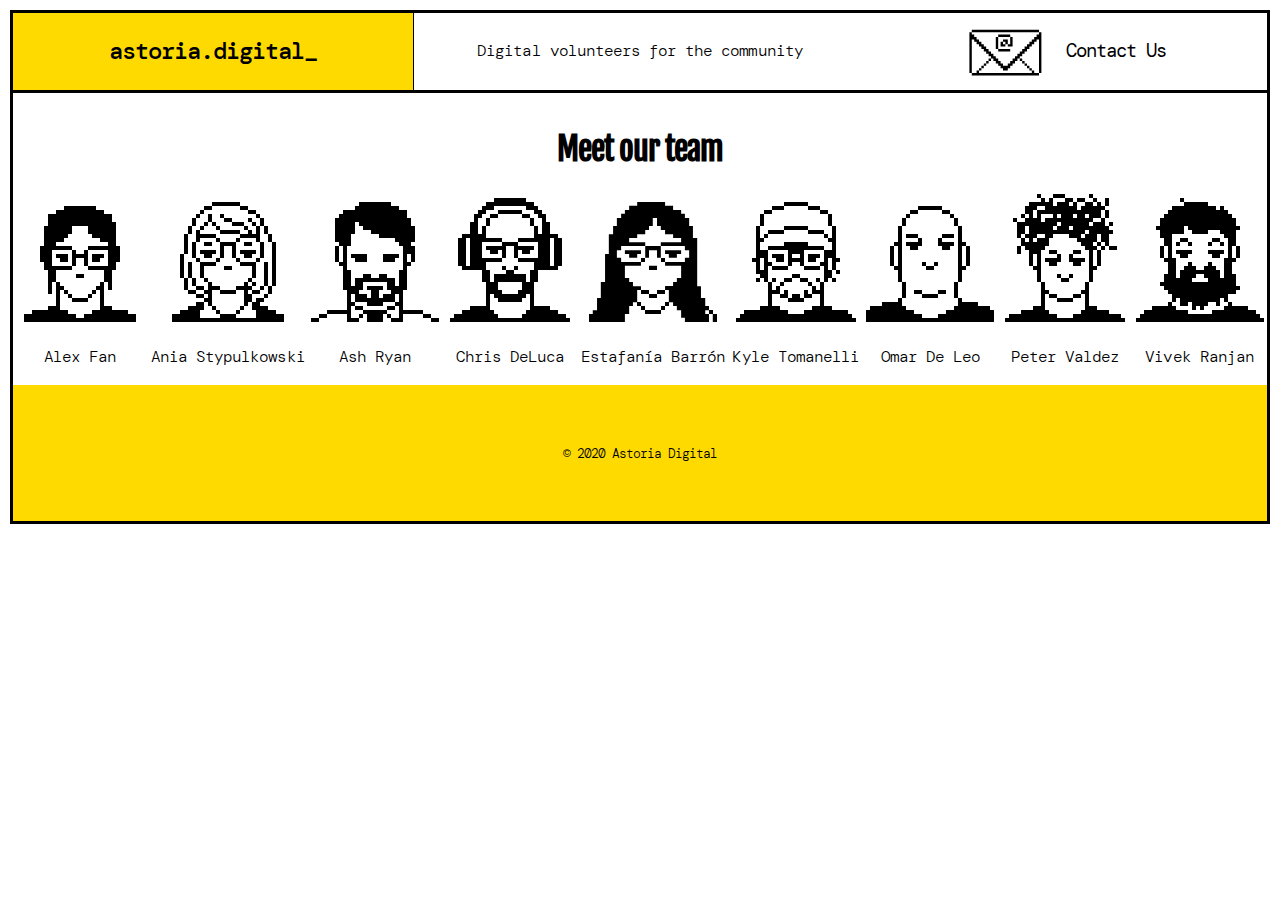
==== commit d3d62408: "Dynamic project columns" ====
--- a/team.html
+++ b/team.html
@@ -1,13 +1,16 @@
 <!DOCTYPE html>
 <html lang="en" dir="ltr">
+
   <head>
     <meta charset="utf-8">
     <meta name="viewport" content="width=device-width,initial-scale=1">
-    <title>Astoria Digital: Volunteer Digital Projects for the Betterment of the Neighborhood.</title>
+    <meta name="description" content="Digital volunteers for the community.">
+    <title>Meet Our Team -- Astoria Digital</title>
     <link href="https://fonts.googleapis.com/css2?family=DM+Mono:ital,wght@0,300;0,400;0,500;1,300;1,400;1,500&family=Fjalla+One&display=swap" rel="stylesheet">
-    <link href="index.css" rel="stylesheet">
+    <link href="styles.css" rel="stylesheet">
   </head>
-  <body>
+
+  <body class="page-team">
 
     <div hidden>
       <svg xmlns="http://www.w3.org/2000/svg">
@@ -21,59 +24,65 @@
         <symbol role="img" id="icon--avatar-omar" viewBox="0 0 32 32"><title>Omar avatar</title><path d="M31 [base64]"/><path d="M17 30h1v1h-1m-1-1h1v1h-1m-1-1h1v1h-1m-1-1h1v1h-1" fill="none"/><path d="M13 [base64]"/><path d="M19 29h1v1h-1m-1-1h1v1h-1m-1-1h1v1h-1m-1-1h1v1h-1m-1-1h1v1h-1m-1-1h1v1h-1m-1-1h1v1h-1m-1-1h1v1h-1" fill="none"/><path d="M11 29h1v1h-1m-1-1h1v1h-1m-1-1h1v1H9m-1-1h1v1H8m-1-1h1v1H7m-1-1h1v1H6m-1-1h1v1H5m-1-1h1v1H4m-1-1h1v1H3m-1-1h1v1H2m-1-1h1v1H1m-1-1h1v1H0"/><path d="M31 28h1v1h-1" fill="none"/><path d="M30 28h1v1h-1m-1-1h1v1h-1m-1-1h1v1h-1m-1-1h1v1h-1m-1-1h1v1h-1m-1-1h1v1h-1m-1-1h1v1h-1m-1-1h1v1h-1m-1-1h1v1h-1"/><path d="M21 28h1v1h-1m-1-1h1v1h-1m-1-1h1v1h-1m-1-1h1v1h-1m-1-1h1v1h-1m-1-1h1v1h-1m-1-1h1v1h-1m-1-1h1v1h-1m-1-1h1v1h-1m-1-1h1v1h-1m-1-1h1v1h-1m-1-1h1v1h-1" fill="none"/><path d="M9 28h1v1H9m-1-1h1v1H8m-1-1h1v1H7m-1-1h1v1H6m-1-1h1v1H5m-1-1h1v1H4m-1-1h1v1H3m-1-1h1v1H2m-1-1h1v1H1"/><path d="M0 28h1v1H0m31-2h1v1h-1m-1-1h1v1h-1m-1-1h1v1h-1m-1-1h1v1h-1" fill="none"/><path d="M27 27h1v1h-1m-1-1h1v1h-1m-1-1h1v1h-1m-1-1h1v1h-1m-1-1h1v1h-1"/><path d="M22 27h1v1h-1m-1-1h1v1h-1m-1-1h1v1h-1m-1-1h1v1h-1m-1-1h1v1h-1m-1-1h1v1h-1m-1-1h1v1h-1m-1-1h1v1h-1m-1-1h1v1h-1m-1-1h1v1h-1m-1-1h1v1h-1m-1-1h1v1h-1m-1-1h1v1h-1m-1-1h1v1H9" fill="none"/><path d="M8 27h1v1H8m-1-1h1v1H7m-1-1h1v1H6m-1-1h1v1H5m-1-1h1v1H4"/><path d="M3 27h1v1H3m-1-1h1v1H2m-1-1h1v1H1m-1-1h1v1H0m31-2h1v1h-1m-1-1h1v1h-1m-1-1h1v1h-1m-1-1h1v1h-1m-1-1h1v1h-1m-1-1h1v1h-1m-1-1h1v1h-1m-1-1h1v1h-1" fill="none"/><path d="M23 26h1v1h-1"/><path d="M22 26h1v1h-1m-1-1h1v1h-1m-1-1h1v1h-1m-1-1h1v1h-1m-1-1h1v1h-1m-1-1h1v1h-1m-1-1h1v1h-1m-1-1h1v1h-1m-1-1h1v1h-1m-1-1h1v1h-1m-1-1h1v1h-1m-1-1h1v1h-1m-1-1h1v1h-1m-1-1h1v1H9" fill="none"/><path d="M8 26h1v1H8"/><path d="M7 26h1v1H7m-1-1h1v1H6m-1-1h1v1H5m-1-1h1v1H4m-1-1h1v1H3m-1-1h1v1H2m-1-1h1v1H1m-1-1h1v1H0m31-2h1v1h-1m-1-1h1v1h-1m-1-1h1v1h-1m-1-1h1v1h-1m-1-1h1v1h-1m-1-1h1v1h-1m-1-1h1v1h-1m-1-1h1v1h-1m-1-1h1v1h-1" fill="none"/><path d="M22 25h1v1h-1"/><path d="M21 25h1v1h-1m-1-1h1v1h-1m-1-1h1v1h-1m-1-1h1v1h-1" fill="none"/><path d="M17 25h1v1h-1m-1-1h1v1h-1m-1-1h1v1h-1m-1-1h1v1h-1"/><path d="M13 25h1v1h-1m-1-1h1v1h-1m-1-1h1v1h-1m-1-1h1v1h-1" fill="none"/><path d="M9 25h1v1H9"/><path d="M8 [base64]" fill="none"/><path d="M22 24h1v1h-1"/><path d="M21 24h1v1h-1m-1-1h1v1h-1" fill="none"/><path d="M19 24h1v1h-1m-1-1h1v1h-1"/><path d="M17 24h1v1h-1m-1-1h1v1h-1m-1-1h1v1h-1m-1-1h1v1h-1" fill="none"/><path d="M13 24h1v1h-1m-1-1h1v1h-1"/><path d="M11 24h1v1h-1m-1-1h1v1h-1" fill="none"/><path d="M9 24h1v1H9"/><path d="M8 [base64]" fill="none"/><path d="M22 23h1v1h-1"/><path d="M21 23h1v1h-1m-1-1h1v1h-1m-1-1h1v1h-1m-1-1h1v1h-1m-1-1h1v1h-1m-1-1h1v1h-1m-1-1h1v1h-1m-1-1h1v1h-1m-1-1h1v1h-1m-1-1h1v1h-1m-1-1h1v1h-1m-1-1h1v1h-1" fill="none"/><path d="M9 23h1v1H9"/><path d="M8 [base64]" fill="none"/><path d="M22 22h1v1h-1"/><path d="M21 22h1v1h-1m-1-1h1v1h-1m-1-1h1v1h-1m-1-1h1v1h-1m-1-1h1v1h-1m-1-1h1v1h-1m-1-1h1v1h-1m-1-1h1v1h-1m-1-1h1v1h-1m-1-1h1v1h-1m-1-1h1v1h-1m-1-1h1v1h-1" fill="none"/><path d="M9 22h1v1H9"/><path d="M8 22h1v1H8m-1-1h1v1H7m-1-1h1v1H6m-1-1h1v1H5m-1-1h1v1H4m-1-1h1v1H3m-1-1h1v1H2m-1-1h1v1H1m-1-1h1v1H0m31-2h1v1h-1m-1-1h1v1h-1m-1-1h1v1h-1m-1-1h1v1h-1m-1-1h1v1h-1m-1-1h1v1h-1m-1-1h1v1h-1m-1-1h1v1h-1" fill="none"/><path d="M23 21h1v1h-1"/><path d="M22 21h1v1h-1m-1-1h1v1h-1m-1-1h1v1h-1m-1-1h1v1h-1m-1-1h1v1h-1m-1-1h1v1h-1m-1-1h1v1h-1m-1-1h1v1h-1m-1-1h1v1h-1m-1-1h1v1h-1m-1-1h1v1h-1m-1-1h1v1h-1m-1-1h1v1h-1m-1-1h1v1H9" fill="none"/><path d="M8 21h1v1H8"/><path d="M7 21h1v1H7m-1-1h1v1H6m-1-1h1v1H5m-1-1h1v1H4m-1-1h1v1H3m-1-1h1v1H2m-1-1h1v1H1m-1-1h1v1H0m31-2h1v1h-1m-1-1h1v1h-1m-1-1h1v1h-1m-1-1h1v1h-1m-1-1h1v1h-1m-1-1h1v1h-1m-1-1h1v1h-1m-1-1h1v1h-1" fill="none"/><path d="M23 20h1v1h-1"/><path d="M22 20h1v1h-1m-1-1h1v1h-1m-1-1h1v1h-1m-1-1h1v1h-1m-1-1h1v1h-1m-1-1h1v1h-1m-1-1h1v1h-1m-1-1h1v1h-1m-1-1h1v1h-1m-1-1h1v1h-1m-1-1h1v1h-1m-1-1h1v1h-1m-1-1h1v1h-1m-1-1h1v1H9" fill="none"/><path d="M8 20h1v1H8"/><path d="M7 20h1v1H7m-1-1h1v1H6m-1-1h1v1H5m-1-1h1v1H4m-1-1h1v1H3m-1-1h1v1H2m-1-1h1v1H1m-1-1h1v1H0m31-2h1v1h-1m-1-1h1v1h-1m-1-1h1v1h-1m-1-1h1v1h-1m-1-1h1v1h-1m-1-1h1v1h-1m-1-1h1v1h-1m-1-1h1v1h-1" fill="none"/><path d="M23 19h1v1h-1"/><path d="M22 19h1v1h-1m-1-1h1v1h-1m-1-1h1v1h-1m-1-1h1v1h-1m-1-1h1v1h-1m-1-1h1v1h-1m-1-1h1v1h-1m-1-1h1v1h-1m-1-1h1v1h-1m-1-1h1v1h-1m-1-1h1v1h-1m-1-1h1v1h-1m-1-1h1v1h-1m-1-1h1v1H9" fill="none"/><path d="M8 19h1v1H8"/><path d="M7 19h1v1H7m-1-1h1v1H6m-1-1h1v1H5m-1-1h1v1H4m-1-1h1v1H3m-1-1h1v1H2m-1-1h1v1H1m-1-1h1v1H0m31-2h1v1h-1m-1-1h1v1h-1m-1-1h1v1h-1m-1-1h1v1h-1m-1-1h1v1h-1m-1-1h1v1h-1m-1-1h1v1h-1" fill="none"/><path d="M24 18h1v1h-1m-1-1h1v1h-1"/><path d="M22 18h1v1h-1m-1-1h1v1h-1m-1-1h1v1h-1m-1-1h1v1h-1m-1-1h1v1h-1m-1-1h1v1h-1" fill="none"/><path d="M16 18h1v1h-1m-1-1h1v1h-1"/><path d="M14 18h1v1h-1m-1-1h1v1h-1m-1-1h1v1h-1m-1-1h1v1h-1m-1-1h1v1h-1m-1-1h1v1H9" fill="none"/><path d="M8 18h1v1H8m-1-1h1v1H7"/><path d="M6 18h1v1H6m-1-1h1v1H5m-1-1h1v1H4m-1-1h1v1H3m-1-1h1v1H2m-1-1h1v1H1m-1-1h1v1H0m31-2h1v1h-1m-1-1h1v1h-1m-1-1h1v1h-1m-1-1h1v1h-1m-1-1h1v1h-1m-1-1h1v1h-1" fill="none"/><path d="M25 17h1v1h-1"/><path d="M24 17h1v1h-1" fill="none"/><path d="M23 17h1v1h-1"/><path d="M22 17h1v1h-1m-1-1h1v1h-1m-1-1h1v1h-1m-1-1h1v1h-1m-1-1h1v1h-1" fill="none"/><path d="M17 17h1v1h-1"/><path d="M16 17h1v1h-1m-1-1h1v1h-1" fill="none"/><path d="M14 17h1v1h-1"/><path d="M13 17h1v1h-1m-1-1h1v1h-1m-1-1h1v1h-1m-1-1h1v1h-1m-1-1h1v1H9" fill="none"/><path d="M8 17h1v1H8"/><path d="M7 17h1v1H7" fill="none"/><path d="M6 17h1v1H6"/><path d="M5 17h1v1H5m-1-1h1v1H4m-1-1h1v1H3m-1-1h1v1H2m-1-1h1v1H1m-1-1h1v1H0m31-2h1v1h-1m-1-1h1v1h-1m-1-1h1v1h-1m-1-1h1v1h-1m-1-1h1v1h-1m-1-1h1v1h-1" fill="none"/><path d="M25 16h1v1h-1"/><path d="M24 16h1v1h-1" fill="none"/><path d="M23 16h1v1h-1"/><path d="M22 16h1v1h-1m-1-1h1v1h-1m-1-1h1v1h-1m-1-1h1v1h-1m-1-1h1v1h-1m-1-1h1v1h-1m-1-1h1v1h-1m-1-1h1v1h-1m-1-1h1v1h-1m-1-1h1v1h-1m-1-1h1v1h-1m-1-1h1v1h-1m-1-1h1v1h-1m-1-1h1v1H9" fill="none"/><path d="M8 16h1v1H8"/><path d="M7 16h1v1H7" fill="none"/><path d="M6 16h1v1H6"/><path d="M5 16h1v1H5m-1-1h1v1H4m-1-1h1v1H3m-1-1h1v1H2m-1-1h1v1H1m-1-1h1v1H0m31-2h1v1h-1m-1-1h1v1h-1m-1-1h1v1h-1m-1-1h1v1h-1m-1-1h1v1h-1m-1-1h1v1h-1" fill="none"/><path d="M25 15h1v1h-1"/><path d="M24 15h1v1h-1" fill="none"/><path d="M23 15h1v1h-1"/><path d="M22 15h1v1h-1m-1-1h1v1h-1m-1-1h1v1h-1m-1-1h1v1h-1m-1-1h1v1h-1m-1-1h1v1h-1m-1-1h1v1h-1m-1-1h1v1h-1m-1-1h1v1h-1m-1-1h1v1h-1m-1-1h1v1h-1m-1-1h1v1h-1m-1-1h1v1h-1m-1-1h1v1H9" fill="none"/><path d="M8 15h1v1H8"/><path d="M7 15h1v1H7" fill="none"/><path d="M6 15h1v1H6"/><path d="M5 15h1v1H5m-1-1h1v1H4m-1-1h1v1H3m-1-1h1v1H2m-1-1h1v1H1m-1-1h1v1H0m31-2h1v1h-1m-1-1h1v1h-1m-1-1h1v1h-1m-1-1h1v1h-1m-1-1h1v1h-1m-1-1h1v1h-1" fill="none"/><path d="M25 14h1v1h-1"/><path d="M24 14h1v1h-1" fill="none"/><path d="M23 14h1v1h-1"/><path d="M22 14h1v1h-1m-1-1h1v1h-1m-1-1h1v1h-1m-1-1h1v1h-1m-1-1h1v1h-1m-1-1h1v1h-1m-1-1h1v1h-1m-1-1h1v1h-1m-1-1h1v1h-1m-1-1h1v1h-1m-1-1h1v1h-1m-1-1h1v1h-1m-1-1h1v1h-1m-1-1h1v1H9" fill="none"/><path d="M8 14h1v1H8"/><path d="M7 14h1v1H7" fill="none"/><path d="M6 14h1v1H6"/><path d="M5 14h1v1H5m-1-1h1v1H4m-1-1h1v1H3m-1-1h1v1H2m-1-1h1v1H1m-1-1h1v1H0m31-2h1v1h-1m-1-1h1v1h-1m-1-1h1v1h-1m-1-1h1v1h-1m-1-1h1v1h-1m-1-1h1v1h-1" fill="none"/><path d="M25 13h1v1h-1"/><path d="M24 13h1v1h-1" fill="none"/><path d="M23 13h1v1h-1"/><path d="M22 13h1v1h-1m-1-1h1v1h-1" fill="none"/><path d="M20 13h1v1h-1m-1-1h1v1h-1"/><path d="M18 13h1v1h-1m-1-1h1v1h-1m-1-1h1v1h-1m-1-1h1v1h-1m-1-1h1v1h-1m-1-1h1v1h-1" fill="none"/><path d="M12 13h1v1h-1m-1-1h1v1h-1"/><path d="M10 13h1v1h-1m-1-1h1v1H9" fill="none"/><path d="M8 13h1v1H8"/><path d="M7 13h1v1H7" fill="none"/><path d="M6 13h1v1H6"/><path d="M5 13h1v1H5m-1-1h1v1H4m-1-1h1v1H3m-1-1h1v1H2m-1-1h1v1H1m-1-1h1v1H0m31-2h1v1h-1m-1-1h1v1h-1m-1-1h1v1h-1m-1-1h1v1h-1m-1-1h1v1h-1m-1-1h1v1h-1m-1-1h1v1h-1" fill="none"/><path d="M24 12h1v1h-1m-1-1h1v1h-1"/><path d="M22 12h1v1h-1" fill="none"/><path d="M21 12h1v1h-1m-1-1h1v1h-1m-1-1h1v1h-1m-1-1h1v1h-1"/><path d="M17 12h1v1h-1m-1-1h1v1h-1m-1-1h1v1h-1m-1-1h1v1h-1" fill="none"/><path d="M13 12h1v1h-1m-1-1h1v1h-1m-1-1h1v1h-1m-1-1h1v1h-1"/><path d="M9 12h1v1H9" fill="none"/><path d="M8 12h1v1H8m-1-1h1v1H7"/><path d="M6 12h1v1H6m-1-1h1v1H5m-1-1h1v1H4m-1-1h1v1H3m-1-1h1v1H2m-1-1h1v1H1m-1-1h1v1H0m31-2h1v1h-1m-1-1h1v1h-1m-1-1h1v1h-1m-1-1h1v1h-1m-1-1h1v1h-1m-1-1h1v1h-1m-1-1h1v1h-1m-1-1h1v1h-1" fill="none"/><path d="M23 11h1v1h-1"/><path d="M22 11h1v1h-1m-1-1h1v1h-1m-1-1h1v1h-1m-1-1h1v1h-1" fill="none"/><path d="M18 11h1v1h-1"/><path d="M17 11h1v1h-1m-1-1h1v1h-1m-1-1h1v1h-1m-1-1h1v1h-1" fill="none"/><path d="M13 11h1v1h-1"/><path d="M12 11h1v1h-1m-1-1h1v1h-1m-1-1h1v1h-1m-1-1h1v1H9" fill="none"/><path d="M8 11h1v1H8"/><path d="M7 11h1v1H7m-1-1h1v1H6m-1-1h1v1H5m-1-1h1v1H4m-1-1h1v1H3m-1-1h1v1H2m-1-1h1v1H1m-1-1h1v1H0m31-2h1v1h-1m-1-1h1v1h-1m-1-1h1v1h-1m-1-1h1v1h-1m-1-1h1v1h-1m-1-1h1v1h-1m-1-1h1v1h-1m-1-1h1v1h-1" fill="none"/><path d="M23 10h1v1h-1"/><path d="M22 10h1v1h-1" fill="none"/><path d="M21 10h1v1h-1m-1-1h1v1h-1m-1-1h1v1h-1"/><path d="M18 10h1v1h-1m-1-1h1v1h-1m-1-1h1v1h-1m-1-1h1v1h-1m-1-1h1v1h-1m-1-1h1v1h-1" fill="none"/><path d="M12 10h1v1h-1m-1-1h1v1h-1m-1-1h1v1h-1"/><path d="M9 10h1v1H9" fill="none"/><path d="M8 10h1v1H8"/><path d="M7 10h1v1H7m-1-1h1v1H6m-1-1h1v1H5m-1-1h1v1H4m-1-1h1v1H3m-1-1h1v1H2m-1-1h1v1H1m-1-1h1v1H0m31-2h1v1h-1m-1-1h1v1h-1m-1-1h1v1h-1m-1-1h1v1h-1m-1-1h1v1h-1m-1-1h1v1h-1m-1-1h1v1h-1m-1-1h1v1h-1" fill="none"/><path d="M23 9h1v1h-1"/><path d="M22 9h1v1h-1m-1-1h1v1h-1m-1-1h1v1h-1m-1-1h1v1h-1m-1-1h1v1h-1m-1-1h1v1h-1m-1-1h1v1h-1m-1-1h1v1h-1m-1-1h1v1h-1m-1-1h1v1h-1m-1-1h1v1h-1m-1-1h1v1h-1m-1-1h1v1h-1M9 9h1v1H9" fill="none"/><path d="M8 9h1v1H8"/><path d="M7 9h1v1H7M6 9h1v1H6M5 9h1v1H5M4 9h1v1H4M3 9h1v1H3M2 9h1v1H2M1 9h1v1H1M0 9h1v1H0m31-2h1v1h-1m-1-1h1v1h-1m-1-1h1v1h-1m-1-1h1v1h-1m-1-1h1v1h-1m-1-1h1v1h-1m-1-1h1v1h-1m-1-1h1v1h-1" fill="none"/><path d="M23 8h1v1h-1"/><path d="M22 8h1v1h-1m-1-1h1v1h-1m-1-1h1v1h-1m-1-1h1v1h-1m-1-1h1v1h-1m-1-1h1v1h-1m-1-1h1v1h-1m-1-1h1v1h-1m-1-1h1v1h-1m-1-1h1v1h-1m-1-1h1v1h-1m-1-1h1v1h-1m-1-1h1v1h-1M9 8h1v1H9" fill="none"/><path d="M8 8h1v1H8"/><path d="M7 8h1v1H7M6 8h1v1H6M5 8h1v1H5M4 8h1v1H4M3 8h1v1H3M2 8h1v1H2M1 8h1v1H1M0 8h1v1H0m31-2h1v1h-1m-1-1h1v1h-1m-1-1h1v1h-1m-1-1h1v1h-1m-1-1h1v1h-1m-1-1h1v1h-1m-1-1h1v1h-1m-1-1h1v1h-1m-1-1h1v1h-1" fill="none"/><path d="M22 7h1v1h-1"/><path d="M21 7h1v1h-1m-1-1h1v1h-1m-1-1h1v1h-1m-1-1h1v1h-1m-1-1h1v1h-1m-1-1h1v1h-1m-1-1h1v1h-1m-1-1h1v1h-1m-1-1h1v1h-1m-1-1h1v1h-1m-1-1h1v1h-1m-1-1h1v1h-1" fill="none"/><path d="M9 7h1v1H9"/><path d="M8 7h1v1H8M7 7h1v1H7M6 7h1v1H6M5 7h1v1H5M4 7h1v1H4M3 7h1v1H3M2 7h1v1H2M1 7h1v1H1M0 7h1v1H0m31-2h1v1h-1m-1-1h1v1h-1m-1-1h1v1h-1m-1-1h1v1h-1m-1-1h1v1h-1m-1-1h1v1h-1m-1-1h1v1h-1m-1-1h1v1h-1m-1-1h1v1h-1" fill="none"/><path d="M22 6h1v1h-1"/><path d="M21 6h1v1h-1m-1-1h1v1h-1m-1-1h1v1h-1m-1-1h1v1h-1m-1-1h1v1h-1m-1-1h1v1h-1m-1-1h1v1h-1m-1-1h1v1h-1m-1-1h1v1h-1m-1-1h1v1h-1m-1-1h1v1h-1m-1-1h1v1h-1" fill="none"/><path d="M9 6h1v1H9"/><path d="M8 6h1v1H8M7 6h1v1H7M6 6h1v1H6M5 6h1v1H5M4 6h1v1H4M3 6h1v1H3M2 6h1v1H2M1 6h1v1H1M0 6h1v1H0m31-2h1v1h-1m-1-1h1v1h-1m-1-1h1v1h-1m-1-1h1v1h-1m-1-1h1v1h-1m-1-1h1v1h-1m-1-1h1v1h-1m-1-1h1v1h-1m-1-1h1v1h-1m-1-1h1v1h-1" fill="none"/><path d="M21 5h1v1h-1"/><path d="M20 5h1v1h-1m-1-1h1v1h-1m-1-1h1v1h-1m-1-1h1v1h-1m-1-1h1v1h-1m-1-1h1v1h-1m-1-1h1v1h-1m-1-1h1v1h-1m-1-1h1v1h-1m-1-1h1v1h-1" fill="none"/><path d="M10 5h1v1h-1"/><path d="M9 5h1v1H9M8 5h1v1H8M7 5h1v1H7M6 5h1v1H6M5 5h1v1H5M4 5h1v1H4M3 5h1v1H3M2 5h1v1H2M1 5h1v1H1M0 5h1v1H0m31-2h1v1h-1m-1-1h1v1h-1m-1-1h1v1h-1m-1-1h1v1h-1m-1-1h1v1h-1m-1-1h1v1h-1m-1-1h1v1h-1m-1-1h1v1h-1m-1-1h1v1h-1m-1-1h1v1h-1m-1-1h1v1h-1" fill="none"/><path d="M20 4h1v1h-1m-1-1h1v1h-1"/><path d="M18 4h1v1h-1m-1-1h1v1h-1m-1-1h1v1h-1m-1-1h1v1h-1m-1-1h1v1h-1m-1-1h1v1h-1" fill="none"/><path d="M12 4h1v1h-1m-1-1h1v1h-1"/><path d="M10 4h1v1h-1M9 4h1v1H9M8 4h1v1H8M7 4h1v1H7M6 4h1v1H6M5 4h1v1H5M4 4h1v1H4M3 4h1v1H3M2 4h1v1H2M1 4h1v1H1M0 4h1v1H0m31-2h1v1h-1m-1-1h1v1h-1m-1-1h1v1h-1m-1-1h1v1h-1m-1-1h1v1h-1m-1-1h1v1h-1m-1-1h1v1h-1m-1-1h1v1h-1m-1-1h1v1h-1m-1-1h1v1h-1m-1-1h1v1h-1m-1-1h1v1h-1m-1-1h1v1h-1" fill="none"/><path d="M18 3h1v1h-1m-1-1h1v1h-1m-1-1h1v1h-1m-1-1h1v1h-1m-1-1h1v1h-1m-1-1h1v1h-1"/><path d="M12 3h1v1h-1m-1-1h1v1h-1m-1-1h1v1h-1M9 3h1v1H9M8 3h1v1H8M7 3h1v1H7M6 3h1v1H6M5 3h1v1H5M4 3h1v1H4M3 3h1v1H3M2 3h1v1H2M1 3h1v1H1M0 [base64] 2h1v1H9M8 2h1v1H8M7 2h1v1H7M6 2h1v1H6M5 2h1v1H5M4 2h1v1H4M3 2h1v1H3M2 2h1v1H2M1 2h1v1H1M0 [base64] 1h1v1H9M8 1h1v1H8M7 1h1v1H7M6 1h1v1H6M5 1h1v1H5M4 1h1v1H4M3 1h1v1H3M2 1h1v1H2M1 1h1v1H1M0 [base64] 0h1v1H9M8 0h1v1H8M7 0h1v1H7M6 0h1v1H6M5 0h1v1H5M4 0h1v1H4M3 0h1v1H3M2 0h1v1H2M1 0h1v1H1M0 0h1v1H0" fill="none"/></symbol>
         <symbol role="img" id="icon--avatar-peter" viewBox="0 0 8.467 8.467"><title>Peter avatar</title><path d="M8.202 8.202h.265v.265h-.265" fill="none"/><path d="M2.646 5.82v1.589h-.529v.265h-.794v.265H.529v.264H.265v.265h7.937v-.265h-.264v-.264h-.794v-.265H6.35v-.265h-.529V5.821h-.265v.529h-.264v.265h.264v1.058h-.264v.265h-.529v.264H3.704v-.264h-.529v-.265H2.91V6.615h.265V6.35H2.91v-.529h-.264z"/><path d="M0 8.202h.265v.265H0m8.202-.529h.265v.264h-.265m-.264-.264h.264v.264h-.264" fill="none"/><path d="M4.498 7.938h.264v.264h-.264m-.265-.264h.265v.264h-.265m-.264-.264h.264v.264H3.97m-.266-.264h.265v.264h-.265" stroke-width=".265" fill-opacity="0" fill="none"/><path d="M.265 7.938h.264v.264H.265M0 7.938h.265v.264H0m8.202-.529h.265v.264h-.265m-.264-.264h.264v.264h-.264m-.265-.264h.264v.264h-.264m-.265-.264h.265v.264h-.265m-.264-.264h.264v.264h-.264" fill="none"/><path d="M5.027 7.673h.265v.264h-.265m-.264-.264h.264v.264h-.265m-.264-.264h.264v.264h-.264m-.265-.264h.265v.264h-.265m-.264-.264h.264v.264H3.97m-.266-.264h.265v.264h-.265m-.264-.264h.264v.264H3.44m-.265-.264h.265v.264h-.265" stroke-width=".265" fill-opacity="0" fill="none"/><g stroke-width=".265" fill-opacity="0" fill="none"><path d="M1.058 7.673h.265v.264h-.265"/><path d="M.794 7.673h.264v.264H.794M.53 7.673h.264v.264H.529m-.264-.264h.264v.264H.265M0 7.673h.265v.264H0m8.202-.529h.265v.265h-.265m-.264-.265h.264v.265h-.264m-.265-.265h.264v.265h-.264m-.265-.265h.265v.265h-.265m-.264-.265h.264v.265h-.264m-.264-.265h.264v.265h-.265m-.264-.265h.264v.265h-.264m-.265-.265h.265v.265H6.35"/></g><g stroke-width=".265" fill-opacity="0" fill="none"><path d="M5.292 7.408h.264v.265h-.264m-.265-.265h.265v.265h-.265m-.264-.265h.264v.265h-.265m-.264-.265h.264v.265h-.264m-.265-.265h.265v.265h-.265m-.264-.265h.264v.265H3.97m-.266-.265h.265v.265h-.265m-.264-.265h.264v.265H3.44m-.265-.265h.265v.265h-.265"/><path d="M2.91 7.408h.265v.265H2.91"/></g><g stroke-width=".265" fill-opacity="0" fill="none"><path d="M1.852 7.408h.265v.265h-.265m-.265-.265h.265v.265h-.265"/><path d="M1.323 7.408h.264v.265h-.264m-.265-.265h.265v.265h-.265"/><path d="M.794 7.408h.264v.265H.794M.53 7.408h.264v.265H.529m-.264-.265h.264v.265H.265M0 7.408h.265v.265H0m8.202-.529h.265v.264h-.265m-.264-.264h.264v.264h-.264m-.265-.264h.264v.264h-.264m-.265-.264h.265v.264h-.265m-.264-.264h.264v.264h-.264m-.264-.264h.264v.264h-.265m-.264-.264h.264v.264h-.264m-.265-.264h.265v.264H6.35m-.265-.264h.265v.264h-.265m-.265-.264h.265v.264h-.264m-.529-.264h.264v.264h-.264m-.265-.264h.265v.264h-.265m-.264-.264h.264v.264h-.265m-.264-.264h.264v.264h-.264m-.265-.264h.265v.264h-.265m-.264-.264h.264v.264H3.97m-.266-.264h.265v.264h-.265m-.264-.264h.264v.264H3.44m-.265-.264h.265v.264h-.265"/><path d="M2.91 7.144h.265v.264H2.91m-.529-.264h.265v.264H2.38"/><path d="M2.117 7.144h.264v.264h-.264m-.265-.264h.265v.264h-.265m-.265-.264h.265v.264h-.265"/><path d="M1.323 7.144h.264v.264h-.264m-.265-.264h.265v.264h-.265"/><path d="M.794 7.144h.264v.264H.794M.53 7.144h.264v.264H.529m-.264-.264h.264v.264H.265M0 7.144h.265v.264H0m8.202-.528h.265v.264h-.265m-.264-.264h.264v.264h-.264m-.265-.264h.264v.264h-.264m-.265-.264h.265v.264h-.265m-.264-.264h.264v.264h-.264M6.88 6.88h.264v.264h-.265m-.264-.264h.264v.264h-.264M6.35 6.88h.265v.264H6.35m-.265-.264h.265v.264h-.265M5.82 6.88h.265v.264h-.264m-.529-.264h.264v.264h-.264m-.265-.264h.265v.264h-.265m-.264-.264h.264v.264h-.265"/></g><path d="M3.704 6.88v.264h1.058v-.265H3.704z"/><g stroke-width=".265" fill-opacity="0" fill="none"><path d="M3.44 6.88h.264v.264H3.44m-.265-.264h.265v.264h-.265"/><path d="M2.91 6.88h.265v.264H2.91m-.529-.264h.265v.264H2.38"/><path d="M2.117 6.88h.264v.264h-.264m-.265-.264h.265v.264h-.265m-.265-.264h.265v.264h-.265"/><path d="M1.323 6.88h.264v.264h-.264m-.265-.264h.265v.264h-.265"/><path d="M.794 6.88h.264v.264H.794M.53 6.88h.264v.264H.529M.265 6.88h.264v.264H.265M0 6.88h.265v.264H0m8.202-.529h.265v.264h-.265m-.264-.264h.264v.264h-.264m-.265-.264h.264v.264h-.264m-.265-.264h.265v.264h-.265m-.264-.264h.264v.264h-.264m-.264-.264h.264v.264h-.265m-.264-.264h.264v.264h-.264m-.265-.264h.265v.264H6.35m-.265-.264h.265v.264h-.265m-.265-.264h.265v.264h-.264m-.529-.264h.264v.264h-.264"/></g><path d="M4.762 6.614v.265h.53v-.265h-.53z"/><path d="M4.498 6.615h.264v.264h-.264m-.265-.264h.265v.264h-.265m-.264-.264h.264v.264H3.97m-.266-.264h.265v.264h-.265" stroke-width=".265" fill-opacity="0" fill="none"/><path d="M3.175 6.614v.265h.529v-.265h-.529z"/><g stroke-width=".265" fill-opacity="0" fill="none"><path d="M2.91 6.615h.265v.264H2.91m-.529-.264h.265v.264H2.38"/><path d="M2.117 6.615h.264v.264h-.264m-.265-.264h.265v.264h-.265m-.265-.264h.265v.264h-.265"/><path d="M1.323 6.615h.264v.264h-.264m-.265-.264h.265v.264h-.265"/><path d="M.794 6.615h.264v.264H.794M.53 6.615h.264v.264H.529m-.264-.264h.264v.264H.265M0 6.615h.265v.264H0m8.202-.529h.265v.265h-.265m-.264-.265h.264v.265h-.264m-.265-.265h.264v.265h-.264m-.265-.265h.265v.265h-.265m-.264-.265h.264v.265h-.264M6.88 6.35h.264v.265h-.265m-.264-.265h.264v.265h-.264M6.35 6.35h.265v.265H6.35m-.265-.265h.265v.265h-.265M5.82 6.35h.265v.265h-.264m-.794-.265h.265v.265h-.265m-.264-.265h.264v.265h-.265m-.264-.265h.264v.265h-.264m-.265-.265h.265v.265h-.265m-.264-.265h.264v.265H3.97"/><path d="M3.704 6.35h.265v.265h-.265M3.44 6.35h.264v.265H3.44m-.265-.265h.265v.265h-.265m-.794-.265h.265v.265H2.38"/><path d="M2.117 6.35h.264v.265h-.264m-.265-.265h.265v.265h-.265m-.265-.265h.265v.265h-.265"/><path d="M1.323 6.35h.264v.265h-.264m-.265-.265h.265v.265h-.265"/><path d="M.794 6.35h.264v.265H.794M.53 6.35h.264v.265H.529M.265 6.35h.264v.265H.265M0 6.35h.265v.265H0m8.202-.53h.265v.265h-.265m-.264-.265h.264v.265h-.264m-.265-.265h.264v.265h-.264m-.265-.265h.265v.265h-.265m-.264-.265h.264v.265h-.264m-.264-.265h.264v.265h-.265m-.264-.265h.264v.265h-.264m-.265-.265h.265v.265H6.35m-.265-.265h.265v.265h-.265m-.265-.265h.265v.265h-.264m-.529-.265h.264v.265h-.264m-.265-.265h.265v.265h-.265m-.264-.265h.264v.265h-.265m-.264-.265h.264v.265h-.264m-.265-.265h.265v.265h-.265m-.264-.265h.264v.265H3.97m-.266-.265h.265v.265h-.265m-.264-.265h.264v.265H3.44m-.265-.265h.265v.265h-.265"/><path d="M2.91 6.085h.265v.265H2.91m-.529-.265h.265v.265H2.38"/><path d="M2.117 6.085h.264v.265h-.264m-.265-.265h.265v.265h-.265m-.265-.265h.265v.265h-.265"/><path d="M1.323 6.085h.264v.265h-.264m-.265-.265h.265v.265h-.265"/><path d="M.794 6.085h.264v.265H.794M.53 6.085h.264v.265H.529m-.264-.265h.264v.265H.265M0 6.085h.265v.265H0m8.202-.53h.265v.265h-.265m-.264-.265h.264v.265h-.264m-.265-.265h.264v.265h-.264m-.265-.265h.265v.265h-.265m-.264-.265h.264v.265h-.264M6.88 5.82h.264v.265h-.265m-.264-.265h.264v.265h-.264M6.35 5.82h.265v.265H6.35m-.265-.265h.265v.265h-.265M5.82 5.82h.265v.265h-.264m-.529-.265h.264v.265h-.264m-.265-.265h.265v.265h-.265m-.264-.265h.264v.265h-.265m-.264-.265h.264v.265h-.264m-.265-.265h.265v.265h-.265m-.264-.265h.264v.265H3.97m-.266-.265h.265v.265h-.265M3.44 5.82h.264v.265H3.44m-.265-.265h.265v.265h-.265"/><path d="M2.91 5.82h.265v.265H2.91m-.529-.265h.265v.265H2.38"/><path d="M2.117 5.82h.264v.265h-.264m-.265-.265h.265v.265h-.265m-.265-.265h.265v.265h-.265"/><path d="M1.323 5.82h.264v.265h-.264m-.265-.265h.265v.265h-.265"/><path d="M.794 5.82h.264v.265H.794M.53 5.82h.264v.265H.529M.265 5.82h.264v.265H.265M0 5.82h.265v.265H0m8.202-.529h.265v.265h-.265m-.264-.265h.264v.265h-.264m-.265-.265h.264v.265h-.264m-.265-.265h.265v.265h-.265m-.264-.265h.264v.265h-.264m-.264-.265h.264v.265h-.265m-.264-.265h.264v.265h-.264m-.265-.265h.265v.265H6.35m-.265-.265h.265v.265h-.265"/></g><path d="M2.646.265v.264h-.794v.265h-.264v.529h.264v.265h-.264v.264h-.53V2.91h.265v-.264h.265v-.529h.264v.529h-.264v.264h.264v.265h-.264V2.91h-.265v.53h.265v.264h.264v1.059h.265v-.794h.264v.794h-.264v.264h.264v.794h.265V3.704h.264V3.44h.265v-.53h.265v-.264h1.058v.264h.529v.265h.265v.265h.264v.264h.265v2.117h.264v-.794h.265v-.264h-.265V3.704h.265V3.44h-.265v-.265h.265v-.529h.265v.529h.264v.265h.265v-.794h.264V2.38h-.264v-.264h-.265v-.529h-.264v.264h-.53v.265h-.264v-.265h.264v-.264h.53v-.53h.264V.794h-.264V.529H6.35v.265h-.265V.529h-.529v.265h-.264v.264h-.265V.53h-.264v.265h-.265V.529h.265V.265h-.53v.264h-.529v.265H3.44V.265h-.265v.264H2.91V.265h-.264zM2.38.794h.529v.264H2.38v.53h-.264v-.53h.264V.794zm.265.529h.794v.265h-.53v.264h-.264v-.529zm1.058 0h.265v.265h-.265v-.265zm1.059 0h.264v.265h-.264v-.265zm.793 0h.265v.265h-.265v-.265zm-1.852.53h.265v.264h-.265v.264H3.44v-.264h.264v-.265zm.794.264h.265v.264h-.265v-.264zm1.058.264h.265v.265h-.265v.264h-.264v-.264h.264V2.38zm-3.175.265h.529v.264H2.38v.265h-.264V2.91h.264v-.264z"/><path d="M5.556 5.556h.265v.265h-.265m-.264-.265h.264v.265h-.264m-.265-.265h.265v.265h-.265m-.264-.265h.264v.265h-.265m-.264-.265h.264v.265h-.264" fill="none"/><path d="M3.969 5.556v.265h.529v-.265h-.529z"/><g stroke-width=".265" fill-opacity="0" fill="none"><path d="M3.704 5.556h.265v.265h-.265m-.264-.265h.264v.265H3.44m-.265-.265h.265v.265h-.265"/><path d="M2.91 5.556h.265v.265H2.91m-.264-.265h.264v.265h-.264"/></g><g stroke-width=".265" fill-opacity="0" fill="none"><path d="M2.117 5.556h.264v.265h-.264m-.265-.265h.265v.265h-.265m-.265-.265h.265v.265h-.265"/><path d="M1.323 5.556h.264v.265h-.264m-.265-.265h.265v.265h-.265"/><path d="M.794 5.556h.264v.265H.794M.53 5.556h.264v.265H.529m-.264-.265h.264v.265H.265M0 5.556h.265v.265H0m8.202-.529h.265v.264h-.265m-.264-.264h.264v.264h-.264m-.265-.264h.264v.264h-.264m-.265-.264h.265v.264h-.265m-.264-.264h.264v.264h-.264m-.264-.264h.264v.264h-.265m-.264-.264h.264v.264h-.264m-.265-.264h.265v.264H6.35m-.265-.264h.265v.264h-.265m-.529-.264h.265v.264h-.265m-.264-.264h.264v.264h-.264m-.265-.264h.265v.264h-.265m-.264-.264h.264v.264h-.265"/></g><g stroke-width=".265"><path d="M4.498 5.292h.264v.264h-.264"/><path d="M4.233 5.292h.265v.264h-.265m-.264-.264h.264v.264H3.97" fill="none"/><path d="M3.704 5.292h.265v.264h-.265"/></g><g stroke-width=".265" fill-opacity="0" fill="none"><path d="M3.44 5.292h.264v.264H3.44m-.265-.264h.265v.264h-.265"/><path d="M2.91 5.292h.265v.264H2.91m-.264-.264h.264v.264h-.264m-.529-.264h.264v.264h-.264m-.265-.264h.265v.264h-.265m-.265-.264h.265v.264h-.265"/><path d="M1.323 5.292h.264v.264h-.264m-.265-.264h.265v.264h-.265"/><path d="M.794 5.292h.264v.264H.794M.53 5.292h.264v.264H.529m-.264-.264h.264v.264H.265M0 5.292h.265v.264H0m8.202-.529h.265v.265h-.265m-.264-.265h.264v.265h-.264m-.265-.265h.264v.265h-.264m-.265-.265h.265v.265h-.265m-.264-.265h.264v.265h-.264m-.264-.265h.264v.265h-.265m-.264-.265h.264v.265h-.264m-.265-.265h.265v.265H6.35m-.265-.265h.265v.265h-.265m-.529-.265h.265v.265h-.265m-.264-.265h.264v.265h-.264m-.265-.265h.265v.265h-.265m-.264-.265h.264v.265h-.265m-.264-.265h.264v.265h-.264m-.265-.265h.265v.265h-.265m-.264-.265h.264v.265H3.97m-.266-.265h.265v.265h-.265m-.264-.265h.264v.265H3.44m-.265-.265h.265v.265h-.265"/><path d="M2.91 5.027h.265v.265H2.91m-.264-.265h.264v.265h-.264m-.529-.265h.264v.265h-.264m-.265-.265h.265v.265h-.265m-.265-.265h.265v.265h-.265"/><path d="M1.323 5.027h.264v.265h-.264m-.265-.265h.265v.265h-.265"/><path d="M.794 5.027h.264v.265H.794M.53 5.027h.264v.265H.529m-.264-.265h.264v.265H.265M0 5.027h.265v.265H0m8.202-.529h.265v.264h-.265m-.264-.264h.264v.264h-.264m-.265-.264h.264v.264h-.264m-.265-.264h.265v.264h-.265m-.264-.264h.264v.264h-.264m-.264-.264h.264v.264h-.265m-.264-.264h.264v.264h-.264m-.265-.264h.265v.264H6.35m-.794-.264h.265v.264h-.265m-.264-.264h.264v.264h-.264m-.265-.264h.265v.264h-.265m-.264-.264h.264v.264h-.265m-.264-.264h.264v.264h-.264m-.265-.264h.265v.264h-.265m-.264-.264h.264v.264H3.97"/><path d="M3.704 4.763h.265v.264h-.265m-.264-.264h.264v.264H3.44m-.265-.264h.265v.264h-.265"/><path d="M2.91 4.763h.265v.264H2.91m-.264-.264h.264v.264h-.264m-.794-.264h.265v.264h-.265m-.265-.264h.265v.264h-.265"/><path d="M1.323 4.763h.264v.264h-.264m-.265-.264h.265v.264h-.265"/><path d="M.794 4.763h.264v.264H.794M.53 4.763h.264v.264H.529m-.264-.264h.264v.264H.265M0 4.763h.265v.264H0m8.202-.529h.265v.264h-.265m-.264-.264h.264v.264h-.264m-.265-.264h.264v.264h-.264m-.265-.264h.265v.264h-.265m-.264-.264h.264v.264h-.264m-.264-.264h.264v.264h-.265m-.264-.264h.264v.264h-.264"/></g><path d="M6.35 3.704v1.058h.264V3.704H6.35z"/><path d="M6.085 4.498h.265v.264h-.265m-.529-.264h.265v.264h-.265m-.264-.264h.264v.264h-.264" fill="none"/><path d="M4.498 3.969v.529h.264v.264h.53v-.264h.264v-.265h-.794V3.97h-.264z"/><path d="M4.498 4.498h.264v.264h-.264m-.265-.264h.265v.264h-.265m-.264-.264h.264v.264H3.97m-.266-.264h.265v.264h-.265" stroke-width=".265" fill-opacity="0" fill="none"/><path d="M3.704 3.969v.264H2.91v.265h.265v.264h.529v-.264h.265v-.529h-.265z"/><g stroke-width=".265" fill-opacity="0" fill="none"><path d="M2.91 4.498h.265v.264H2.91m-.264-.264h.264v.264h-.264m-.529-.264h.264v.264h-.264m-.53-.264h.265v.264h-.265"/><path d="M1.323 4.498h.264v.264h-.264m-.265-.264h.265v.264h-.265"/><path d="M.794 4.498h.264v.264H.794M.53 4.498h.264v.264H.529m-.264-.264h.264v.264H.265M0 4.498h.265v.264H0m8.202-.529h.265v.265h-.265m-.264-.265h.264v.265h-.264m-.265-.265h.264v.265h-.264m-.265-.265h.265v.265h-.265m-.264-.265h.264v.265h-.264m-.264-.265h.264v.265h-.265m-.264-.265h.264v.265h-.264m-.53-.265h.265v.265h-.265m-.529-.265h.265v.265h-.265m-1.323-.265h.265v.265h-.265m-.264-.265h.264v.265H3.97m-1.324-.265h.264v.265h-.264m-.529-.265h.264v.265h-.264m-.53-.265h.265v.265h-.265"/><path d="M1.323 4.233h.264v.265h-.264m-.265-.265h.265v.265h-.265"/><path d="M.794 4.233h.264v.265H.794M.53 4.233h.264v.265H.529m-.264-.265h.264v.265H.265M0 4.233h.265v.265H0m8.202-.529h.265v.264h-.265m-.264-.264h.264v.264h-.264m-.265-.264h.264v.264h-.264m-.265-.264h.265v.264h-.265m-.264-.264h.264v.264h-.264m-.264-.264h.264v.264h-.265m-.264-.264h.264v.264h-.264m-.53-.264h.265v.264h-.265m-.529-.264h.265v.264h-.265m-.264-.264h.264v.264h-.264m-.265-.264h.265v.264h-.265m-.264-.264h.264v.264h-.265m-.529-.264h.265v.264h-.265m-.264-.264h.264v.264H3.97m-.53-.264h.264v.264H3.44m-.265-.264h.265v.264h-.265"/><path d="M2.91 3.969h.265v.264H2.91m-.264-.264h.264v.264h-.264m-.529-.264h.264v.264h-.264m-.53-.264h.265v.264h-.265"/><path d="M1.323 3.969h.264v.264h-.264m-.265-.264h.265v.264h-.265"/><path d="M.794 3.969h.264v.264H.794M.53 3.969h.264v.264H.529m-.264-.264h.264v.264H.265M0 3.969h.265v.264H0m8.202-.529h.265v.265h-.265m-.264-.265h.264v.265h-.264m-.265-.265h.264v.265h-.264m-.265-.265h.265v.265h-.265m-.264-.265h.264v.265h-.264m-.264-.265h.264v.265h-.265m-.264-.265h.264v.265h-.264m-.53-.265h.265v.265h-.265m-.529-.265h.265v.265h-.265m-.264-.265h.264v.265h-.264"/></g><path d="M4.762 3.704v.265h.53v-.265h-.53z"/><path d="M4.498 3.704h.264v.265h-.264m-.265-.265h.265v.265h-.265m-.264-.265h.264v.265H3.97m-.266-.265h.265v.265h-.265" stroke-width=".265" fill-opacity="0" fill="none"/><path d="M3.175 3.704v.265h.529v-.265h-.529z"/><g stroke-width=".265" fill-opacity="0" fill="none"><path d="M2.91 3.704h.265v.265H2.91m-.264-.265h.264v.265h-.264m-1.059-.265h.265v.265h-.265"/><path d="M1.323 3.704h.264v.265h-.264"/></g><path d="M1.058 3.44v.529h.265V3.44h-.265z"/><path d="M.794 3.704h.264v.265H.794M.53 3.704h.264v.265H.529m-.264-.265h.264v.265H.265M0 3.704h.265v.265H0m8.202-.529h.265v.264h-.265m-.264-.264h.264v.264h-.264m-.265-.264h.264v.264h-.264" fill="none"/><path d="M7.144 3.44v.264h.529V3.44h-.529z"/><path d="M6.88 3.44h.264v.264h-.265" fill="none"/><path d="M6.615 3.44h.264v.264h-.264"/><g stroke-width=".265" fill-opacity="0" fill="none"><path d="M6.35 3.44h.265v.264H6.35M5.292 3.44h.264v.264h-.264m-.265-.264h.265v.264h-.265m-.264-.264h.264v.264h-.265m-.264-.264h.264v.264h-.264m-.265-.264h.265v.264h-.265m-.264-.264h.264v.264H3.97m-.266-.264h.265v.264h-.265M3.44 3.44h.264v.264H3.44m-.265-.264h.265v.264h-.265"/><path d="M2.91 3.44h.265v.264H2.91M1.323 3.44h.264v.264h-.264M.794 3.44h.264v.264H.794M.53 3.44h.264v.264H.529M.265 3.44h.264v.264H.265M0 3.44h.265v.264H0m8.202-.529h.265v.265h-.265m-.264-.265h.264v.265h-.264m-.265-.265h.264v.265h-.264m-.265-.265h.265v.265h-.265m-.264-.265h.264v.265h-.264m-.529-.265h.264v.265h-.264"/></g><path d="M6.35 3.175h.265v.265H6.35"/><g stroke-width=".265" fill-opacity="0" fill="none"><path d="M6.085 3.175h.265v.265h-.265m-1.058-.265h.265v.265h-.265m-.264-.265h.264v.265h-.265m-.264-.265h.264v.265h-.264m-.265-.265h.265v.265h-.265m-.264-.265h.264v.265H3.97m-.266-.265h.265v.265h-.265m-.264-.265h.264v.265H3.44m-.265-.265h.265v.265h-.265m-2.117-.265h.265v.265h-.265"/><path d="M.794 3.175h.264v.265H.794M.53 3.175h.264v.265H.529m-.264-.265h.264v.265H.265M0 3.175h.265v.265H0m8.202-.53h.265v.265h-.265m-.264-.265h.264v.265h-.264m-.265-.265h.264v.265h-.264m-.265-.265h.265v.265h-.265m-.264-.265h.264v.265h-.264M6.35 2.91h.265v.265H6.35M4.763 2.91h.264v.265h-.265m-.264-.265h.264v.265h-.264m-.265-.265h.265v.265h-.265m-.264-.265h.264v.265H3.97"/><path d="M3.704 2.91h.265v.265h-.265M3.44 2.91h.264v.265H3.44m-.265-.265h.265v.265h-.265M2.117 2.91h.264v.265h-.264m-.53-.265h.265v.265h-.265m-.529-.265h.265v.265h-.265"/><path d="M.794 2.91h.264v.265H.794M.53 2.91h.264v.265H.529M.265 2.91h.264v.265H.265M0 2.91h.265v.265H0m8.202-.529h.265v.264h-.265m-.264-.264h.264v.264h-.264m-.265-.264h.264v.264h-.264m-.265-.264h.265v.264h-.265m-.264-.264h.264v.264h-.264m-.794-.264h.265v.264H6.35m-1.058-.264h.264v.264h-.264m-1.059-.264h.265v.264h-.265m-.264-.264h.264v.264H3.97"/><path d="M3.704 2.646h.265v.264h-.265m-.264-.264h.264v.264H3.44m-.794-.264h.264v.264h-.264m-.265-.264h.265v.264H2.38m-1.057-.264h.264v.264h-.264m-.529-.264h.264v.264H.794M.53 2.646h.264v.264H.529m-.264-.264h.264v.264H.265M0 2.646h.265v.264H0m8.202-.529h.265v.265h-.265m-.264-.265h.264v.265h-.264m-.265-.265h.264v.265h-.264m-.265-.265h.265v.265h-.265m-1.852-.265h.265v.265h-.265m-3.969-.265h.265v.265h-.265m-.793-.265h.264v.265H.794M.53 2.381h.264v.265H.529m-.264-.265h.264v.265H.265M0 2.381h.265v.265H0"/><path d="M8.202 2.117h.265v.264h-.265m-.264-.264h.264v.264h-.264m-.265-.264h.264v.264h-.264m-.265-.264h.265v.264h-.265m-.264-.264h.264v.264h-.264m-2.646-.264h.264v.264h-.264M3.44 2.117h.264v.264H3.44m-1.853-.264h.265v.264h-.265m-.793-.264h.264v.264H.794M.53 2.117h.264v.264H.529m-.264-.264h.264v.264H.265M0 2.117h.265v.264H0m8.202-.529h.265v.265h-.265m-.264-.265h.264v.265h-.264m-.265-.265h.264v.265h-.264m-.265-.265h.265v.265h-.265"/></g><path d="M7.144 1.852h.264v.265h-.264"/><path d="M6.88 1.852h.264v.265h-.265M5.82 1.852h.265v.265h-.264m-2.117-.265h.265v.265h-.265m-2.91-.265h.264v.265H.794M.53 1.852h.264v.265H.529m-.264-.265h.264v.265H.265M0 1.852h.265v.265H0m8.202-.53h.265v.265h-.265m-.264-.265h.264v.265h-.264m-.265-.265h.264v.265h-.264m-.265-.265h.265v.265h-.265m-.264-.265h.264v.265h-.264m-.264-.265h.264v.265h-.265m-.529-.265h.265v.265H6.35m-.265-.265h.265v.265h-.265m-3.439-.265h.264v.265h-.264m-1.323-.265h.264v.265h-.264m-.265-.265h.265v.265h-.265" fill="none"/><path d="M.794 1.587h.264v.265H.794"/><path d="M.53 1.587h.264v.265H.529m-.264-.265h.264v.265H.265M0 1.587h.265v.265H0m8.202-.529h.265v.264h-.265m-.264-.264h.264v.264h-.264m-.265-.264h.264v.264h-.264m-.265-.264h.265v.264h-.265m-.264-.264h.264v.264h-.264" fill="none"/><path d="M6.88 1.058v.529h.264v-.529h-.265z"/><path d="M6.615 1.323h.264v.264h-.264m-1.059-.264h.265v.264h-.265m-.793-.264h.264v.264h-.265m-1.058-.264h.265v.264h-.265m-.529-.264h.265v.264h-.265m-.265-.264h.265v.264H2.91m-.264-.264h.264v.264h-.264m-.529-.264h.264v.264h-.264m-.53-.264h.265v.264h-.265" stroke-width=".265" fill-opacity="0" fill="none"/><path d="M1.323 1.323h.264v.264h-.264"/><g stroke-width=".265" fill-opacity="0" fill="none"><path d="M1.058 1.323h.265v.264h-.265"/><path d="M.794 1.323h.264v.264H.794M.53 1.323h.264v.264H.529m-.264-.264h.264v.264H.265M0 1.323h.265v.264H0m8.202-.529h.265v.265h-.265m-.264-.265h.264v.265h-.264m-.265-.265h.264v.265h-.264m-.265-.265h.265v.265h-.265m-.264-.265h.264v.265h-.264m-.529-.265h.264v.265h-.264m-4.498-.265h.264v.265h-.264m-.794-.265h.264v.265h-.264m-.265-.265h.265v.265h-.265"/><path d="M.794 1.058h.264v.265H.794M.53 1.058h.264v.265H.529m-.264-.265h.264v.265H.265M0 1.058h.265v.265H0M8.202.794h.265v.264h-.265M7.938.794h.264v.264h-.264M7.673.794h.264v.264h-.264M7.408.794h.265v.264h-.265M7.144.794h.264v.264h-.264M6.88.794h.264v.264h-.265M5.027.794h.265v.264h-.265M2.646.794h.264v.264h-.264M2.381.794h.265v.264H2.38M1.323.794h.264v.264h-.264M1.058.794h.265v.264h-.265"/><path d="M.794.794h.264v.264H.794M.53.794h.264v.264H.529M.265.794h.264v.264H.265M0 .794h.265v.264H0M8.202.53h.265v.264h-.265M7.938.53h.264v.264h-.264M7.673.53h.264v.264h-.264M7.408.53h.265v.264h-.265M7.144.53h.264v.264h-.264"/></g><path d="M6.88.265v.529h.264V.265h-.265z"/><g stroke-width=".265" fill-opacity="0" fill="none"><path d="M6.615.53h.264v.264h-.264M6.085.53h.265v.264h-.265M5.292.53h.264v.264h-.264M5.027.53h.265v.264h-.265M4.498.53h.264v.264h-.264M3.44.53h.264v.264H3.44M1.587.53h.265v.264h-.265"/><path d="M1.323.53h.264v.264h-.264M1.058.53h.265v.264h-.265"/><path d="M.794.53h.264v.264H.794M.53.53h.264v.264H.529M.265.53h.264v.264H.265M0 .53h.265v.264H0M8.202.265h.265v.264h-.265M7.938.265h.264v.264h-.264M7.673.265h.264v.264h-.264M7.408.265h.265v.264h-.265M7.144.265h.264v.264h-.264M6.615.265h.264v.264h-.264M6.35.265h.265v.264H6.35"/></g><g stroke-width=".265"><path d="M6.085.265h.265v.264h-.265"/><path d="M5.82.265h.265v.264h-.264" fill="none"/><path d="M5.556.265h.265v.264h-.265" fill="none"/></g><path d="M5.027.265v.264h.529V.265h-.529z"/><g stroke-width=".265" fill-opacity="0" fill="none"><path d="M4.763.265h.264v.264h-.265M3.969.265h.264v.264H3.97"/><path d="M3.704.265h.265v.264h-.265M3.44.265h.264v.264H3.44M2.91.265h.265v.264H2.91M2.381.265h.265v.264H2.38"/><path d="M2.117.265h.264v.264h-.264M1.852.265h.265v.264h-.265M1.587.265h.265v.264h-.265"/><path d="M1.323.265h.264v.264h-.264M1.058.265h.265v.264h-.265"/><path d="M.794.265h.264v.264H.794M.53.265h.264v.264H.529M.265.265h.264v.264H.265M0 .265h.265v.264H0M8.202 0h.265v.265h-.265M7.938 0h.264v.265h-.264M7.673 0h.264v.265h-.264M7.408 0h.265v.265h-.265M7.144 0h.264v.265h-.264M6.88 0h.264v.265h-.265M6.615 0h.264v.265h-.264M6.35 0h.265v.265H6.35M6.085 0h.265v.265h-.265"/></g><path d="M5.82 0h.265v.265h-.264"/><path d="M5.556 0h.265v.265h-.265M5.292 0h.264v.265h-.264M5.027 0h.265v.265h-.265M4.763 0h.264v.265h-.265M4.498 0h.264v.265h-.264M4.233 0h.265v.265h-.265" fill="none"/><path d="M3.44 0v.265h.793V0H3.44z"/><g stroke-width=".265" fill-opacity="0" fill="none"><path d="M3.175 0h.265v.265h-.265"/><path d="M2.91 0h.265v.265H2.91M2.646 0h.264v.265h-.264"/></g><path d="M2.381 0h.265v.265H2.38"/><g stroke-width=".265" fill-opacity="0" fill="none"><path d="M2.117 0h.264v.265h-.264M1.852 0h.265v.265h-.265M1.587 0h.265v.265h-.265"/><path d="M1.323 0h.264v.265h-.264M1.058 0h.265v.265h-.265"/><path d="M.794 0h.264v.265H.794M.53 0h.264v.265H.529M.265 0h.264v.265H.265M0 0h.265v.265H0"/></g></symbol>
         <symbol role="img" id="icon--avatar-vivek" viewBox="0 0 32 32"><title>Vivek avatar</title><path d="M31 [base64]"/><path d="M31 29h1v1h-1" fill="none"/><path d="M29 29h1v1h-1m-1-1h1v1h-1m-1-1h1v1h-1m-1-1h1v1h-1m-1-1h1v1h-1m-1-1h1v1h-1m-1-1h1v1h-1m-1-1h1v1h-1m-1-1h1v1h-1m-1-1h1v1h-1m-1-1h1v1h-1"/><path d="M18 29h1v1h-1m-1-1h1v1h-1m-1-1h1v1h-1m-1-1h1v1h-1m-1-1h1v1h-1m-1-1h1v1h-1" fill="none"/><path d="M12 29h1v1h-1m-1-1h1v1h-1m-1-1h1v1h-1m-1-1h1v1H9m-1-1h1v1H8m-1-1h1v1H7m-1-1h1v1H6m-1-1h1v1H5m-1-1h1v1H4m-1-1h1v1H3m-1-1h1v1H2"/><path d="M0 29h1v1H0m31-2h1v1h-1m-1-1h1v1h-1m-1-1h1v1h-1m-1-1h1v1h-1" fill="none"/><path d="M27 28h1v1h-1m-1-1h1v1h-1m-1-1h1v1h-1m-1-1h1v1h-1m-1-1h1v1h-1m-1-1h1v1h-1"/><path d="M21 28h1v1h-1m-1-1h1v1h-1m-1-1h1v1h-1m-1-1h1v1h-1m-1-1h1v1h-1" fill="none"/><path d="M16 28h1v1h-1"/><path d="M15 28h1v1h-1" fill="none"/><path d="M14 28h1v1h-1"/><path d="M13 28h1v1h-1m-1-1h1v1h-1m-1-1h1v1h-1m-1-1h1v1h-1" fill="none"/><path d="M9 28h1v1H9m-1-1h1v1H8m-1-1h1v1H7m-1-1h1v1H6m-1-1h1v1H5m-1-1h1v1H4"/><path d="M3 28h1v1H3m-1-1h1v1H2m-1-1h1v1H1m-1-1h1v1H0m31-2h1v1h-1m-1-1h1v1h-1m-1-1h1v1h-1m-1-1h1v1h-1m-1-1h1v1h-1m-1-1h1v1h-1m-1-1h1v1h-1m-1-1h1v1h-1" fill="none"/><path d="M23 27h1v1h-1"/><path d="M22 27h1v1h-1m-1-1h1v1h-1" fill="none"/><path d="M20 27h1v1h-1"/><path d="M19 27h1v1h-1m-1-1h1v1h-1" fill="none"/><path d="M17 27h1v1h-1m-1-1h1v1h-1m-1-1h1v1h-1m-1-1h1v1h-1"/><path d="M13 27h1v1h-1" fill="none"/><path d="M12 27h1v1h-1m-1-1h1v1h-1"/><path d="M10 27h1v1h-1m-1-1h1v1H9" fill="none"/><path d="M8 27h1v1H8"/><path d="M7 27h1v1H7m-1-1h1v1H6m-1-1h1v1H5m-1-1h1v1H4m-1-1h1v1H3m-1-1h1v1H2m-1-1h1v1H1m-1-1h1v1H0m31-2h1v1h-1m-1-1h1v1h-1m-1-1h1v1h-1m-1-1h1v1h-1m-1-1h1v1h-1m-1-1h1v1h-1m-1-1h1v1h-1m-1-1h1v1h-1m-1-1h1v1h-1" fill="none"/><path d="M22 26h1v1h-1"/><path d="M21 26h1v1h-1" fill="none"/><path d="M20 26h1v1h-1m-1-1h1v1h-1m-1-1h1v1h-1m-1-1h1v1h-1m-1-1h1v1h-1m-1-1h1v1h-1m-1-1h1v1h-1m-1-1h1v1h-1m-1-1h1v1h-1m-1-1h1v1h-1"/><path d="M10 26h1v1h-1" fill="none"/><path d="M9 26h1v1H9"/><path d="M8 [base64]" fill="none"/><path d="M22 25h1v1h-1m-1-1h1v1h-1m-1-1h1v1h-1m-1-1h1v1h-1m-1-1h1v1h-1m-1-1h1v1h-1m-1-1h1v1h-1m-1-1h1v1h-1m-1-1h1v1h-1m-1-1h1v1h-1m-1-1h1v1h-1m-1-1h1v1h-1m-1-1h1v1h-1m-1-1h1v1H9"/><path d="M8 25h1v1H8m-1-1h1v1H7m-1-1h1v1H6m-1-1h1v1H5m-1-1h1v1H4m-1-1h1v1H3m-1-1h1v1H2m-1-1h1v1H1m-1-1h1v1H0m31-2h1v1h-1m-1-1h1v1h-1m-1-1h1v1h-1m-1-1h1v1h-1m-1-1h1v1h-1m-1-1h1v1h-1m-1-1h1v1h-1" fill="none"/><path d="M24 24h1v1h-1m-1-1h1v1h-1m-1-1h1v1h-1m-1-1h1v1h-1m-1-1h1v1h-1m-1-1h1v1h-1m-1-1h1v1h-1m-1-1h1v1h-1m-1-1h1v1h-1m-1-1h1v1h-1m-1-1h1v1h-1m-1-1h1v1h-1m-1-1h1v1h-1m-1-1h1v1h-1m-1-1h1v1h-1m-1-1h1v1H9m-1-1h1v1H8"/><path d="M7 24h1v1H7m-1-1h1v1H6m-1-1h1v1H5m-1-1h1v1H4m-1-1h1v1H3m-1-1h1v1H2m-1-1h1v1H1m-1-1h1v1H0m31-2h1v1h-1m-1-1h1v1h-1m-1-1h1v1h-1m-1-1h1v1h-1m-1-1h1v1h-1m-1-1h1v1h-1" fill="none"/><path d="M25 [base64]"/><path d="M6 23h1v1H6m-1-1h1v1H5m-1-1h1v1H4m-1-1h1v1H3m-1-1h1v1H2m-1-1h1v1H1m-1-1h1v1H0m31-2h1v1h-1m-1-1h1v1h-1m-1-1h1v1h-1m-1-1h1v1h-1m-1-1h1v1h-1m-1-1h1v1h-1m-1-1h1v1h-1" fill="none"/><path d="M24 [base64]"/><path d="M5 22h1v1H5m-1-1h1v1H4m-1-1h1v1H3m-1-1h1v1H2m-1-1h1v1H1m-1-1h1v1H0m31-2h1v1h-1m-1-1h1v1h-1m-1-1h1v1h-1m-1-1h1v1h-1m-1-1h1v1h-1m-1-1h1v1h-1m-1-1h1v1h-1" fill="none"/><path d="M24 21h1v1h-1m-1-1h1v1h-1m-1-1h1v1h-1m-1-1h1v1h-1m-1-1h1v1h-1m-1-1h1v1h-1m-1-1h1v1h-1"/><path d="M17 21h1v1h-1m-1-1h1v1h-1m-1-1h1v1h-1m-1-1h1v1h-1" fill="none"/><path d="M13 21h1v1h-1m-1-1h1v1h-1m-1-1h1v1h-1m-1-1h1v1h-1m-1-1h1v1H9m-1-1h1v1H8m-1-1h1v1H7"/><path d="M6 21h1v1H6m-1-1h1v1H5m-1-1h1v1H4m-1-1h1v1H3m-1-1h1v1H2m-1-1h1v1H1m-1-1h1v1H0m31-2h1v1h-1m-1-1h1v1h-1m-1-1h1v1h-1m-1-1h1v1h-1m-1-1h1v1h-1m-1-1h1v1h-1m-1-1h1v1h-1" fill="none"/><path d="M24 20h1v1h-1m-1-1h1v1h-1m-1-1h1v1h-1"/><path d="M21 20h1v1h-1" fill="none"/><path d="M20 20h1v1h-1m-1-1h1v1h-1m-1-1h1v1h-1m-1-1h1v1h-1"/><path d="M16 20h1v1h-1m-1-1h1v1h-1" fill="none"/><path d="M14 20h1v1h-1m-1-1h1v1h-1m-1-1h1v1h-1m-1-1h1v1h-1"/><path d="M10 20h1v1h-1" fill="none"/><path d="M9 20h1v1H9m-1-1h1v1H8m-1-1h1v1H7"/><path d="M6 20h1v1H6m-1-1h1v1H5m-1-1h1v1H4m-1-1h1v1H3m-1-1h1v1H2m-1-1h1v1H1m-1-1h1v1H0m31-2h1v1h-1m-1-1h1v1h-1m-1-1h1v1h-1m-1-1h1v1h-1m-1-1h1v1h-1m-1-1h1v1h-1m-1-1h1v1h-1m-1-1h1v1h-1" fill="none"/><path d="M23 19h1v1h-1m-1-1h1v1h-1"/><path d="M21 19h1v1h-1" fill="none"/><path d="M20 19h1v1h-1m-1-1h1v1h-1m-1-1h1v1h-1m-1-1h1v1h-1m-1-1h1v1h-1m-1-1h1v1h-1m-1-1h1v1h-1m-1-1h1v1h-1m-1-1h1v1h-1m-1-1h1v1h-1"/><path d="M10 19h1v1h-1" fill="none"/><path d="M9 19h1v1H9m-1-1h1v1H8"/><path d="M7 19h1v1H7m-1-1h1v1H6m-1-1h1v1H5m-1-1h1v1H4m-1-1h1v1H3m-1-1h1v1H2m-1-1h1v1H1m-1-1h1v1H0m31-2h1v1h-1m-1-1h1v1h-1m-1-1h1v1h-1m-1-1h1v1h-1m-1-1h1v1h-1m-1-1h1v1h-1m-1-1h1v1h-1m-1-1h1v1h-1" fill="none"/><path d="M23 18h1v1h-1m-1-1h1v1h-1"/><path d="M21 18h1v1h-1m-1-1h1v1h-1" fill="none"/><path d="M19 18h1v1h-1m-1-1h1v1h-1m-1-1h1v1h-1"/><path d="M16 18h1v1h-1m-1-1h1v1h-1" fill="none"/><path d="M14 18h1v1h-1m-1-1h1v1h-1m-1-1h1v1h-1"/><path d="M11 18h1v1h-1m-1-1h1v1h-1" fill="none"/><path d="M9 18h1v1H9m-1-1h1v1H8"/><path d="M7 18h1v1H7m-1-1h1v1H6m-1-1h1v1H5m-1-1h1v1H4m-1-1h1v1H3m-1-1h1v1H2m-1-1h1v1H1m-1-1h1v1H0m31-2h1v1h-1m-1-1h1v1h-1m-1-1h1v1h-1m-1-1h1v1h-1m-1-1h1v1h-1m-1-1h1v1h-1m-1-1h1v1h-1m-1-1h1v1h-1" fill="none"/><path d="M23 17h1v1h-1m-1-1h1v1h-1"/><path d="M21 17h1v1h-1m-1-1h1v1h-1m-1-1h1v1h-1" fill="none"/><path d="M18 17h1v1h-1"/><path d="M17 17h1v1h-1m-1-1h1v1h-1m-1-1h1v1h-1m-1-1h1v1h-1" fill="none"/><path d="M13 17h1v1h-1"/><path d="M12 17h1v1h-1m-1-1h1v1h-1m-1-1h1v1h-1" fill="none"/><path d="M9 17h1v1H9m-1-1h1v1H8"/><path d="M7 17h1v1H7m-1-1h1v1H6m-1-1h1v1H5m-1-1h1v1H4m-1-1h1v1H3m-1-1h1v1H2m-1-1h1v1H1m-1-1h1v1H0m31-2h1v1h-1m-1-1h1v1h-1m-1-1h1v1h-1m-1-1h1v1h-1m-1-1h1v1h-1m-1-1h1v1h-1m-1-1h1v1h-1" fill="none"/><path d="M24 16h1v1h-1m-1-1h1v1h-1m-1-1h1v1h-1"/><path d="M21 16h1v1h-1m-1-1h1v1h-1m-1-1h1v1h-1m-1-1h1v1h-1m-1-1h1v1h-1m-1-1h1v1h-1m-1-1h1v1h-1m-1-1h1v1h-1m-1-1h1v1h-1m-1-1h1v1h-1m-1-1h1v1h-1m-1-1h1v1h-1" fill="none"/><path d="M9 16h1v1H9m-1-1h1v1H8m-1-1h1v1H7"/><path d="M6 16h1v1H6m-1-1h1v1H5m-1-1h1v1H4m-1-1h1v1H3m-1-1h1v1H2m-1-1h1v1H1m-1-1h1v1H0m31-2h1v1h-1m-1-1h1v1h-1m-1-1h1v1h-1m-1-1h1v1h-1m-1-1h1v1h-1m-1-1h1v1h-1" fill="none"/><path d="M25 15h1v1h-1"/><path d="M24 15h1v1h-1" fill="none"/><path d="M23 15h1v1h-1"/><path d="M22 15h1v1h-1m-1-1h1v1h-1" fill="none"/><path d="M20 15h1v1h-1m-1-1h1v1h-1"/><path d="M18 15h1v1h-1m-1-1h1v1h-1m-1-1h1v1h-1m-1-1h1v1h-1m-1-1h1v1h-1m-1-1h1v1h-1" fill="none"/><path d="M12 15h1v1h-1m-1-1h1v1h-1"/><path d="M10 15h1v1h-1m-1-1h1v1H9" fill="none"/><path d="M8 15h1v1H8"/><path d="M7 15h1v1H7" fill="none"/><path d="M6 15h1v1H6"/><path d="M5 15h1v1H5m-1-1h1v1H4m-1-1h1v1H3m-1-1h1v1H2m-1-1h1v1H1m-1-1h1v1H0m31-2h1v1h-1m-1-1h1v1h-1m-1-1h1v1h-1m-1-1h1v1h-1m-1-1h1v1h-1m-1-1h1v1h-1" fill="none"/><path d="M25 14h1v1h-1"/><path d="M24 14h1v1h-1" fill="none"/><path d="M23 14h1v1h-1"/><path d="M22 14h1v1h-1" fill="none"/><path d="M21 14h1v1h-1m-1-1h1v1h-1m-1-1h1v1h-1m-1-1h1v1h-1"/><path d="M17 14h1v1h-1m-1-1h1v1h-1m-1-1h1v1h-1m-1-1h1v1h-1" fill="none"/><path d="M13 14h1v1h-1m-1-1h1v1h-1m-1-1h1v1h-1m-1-1h1v1h-1"/><path d="M9 14h1v1H9" fill="none"/><path d="M8 14h1v1H8"/><path d="M7 14h1v1H7" fill="none"/><path d="M6 14h1v1H6"/><path d="M5 14h1v1H5m-1-1h1v1H4m-1-1h1v1H3m-1-1h1v1H2m-1-1h1v1H1m-1-1h1v1H0m31-2h1v1h-1m-1-1h1v1h-1m-1-1h1v1h-1m-1-1h1v1h-1m-1-1h1v1h-1m-1-1h1v1h-1" fill="none"/><path d="M25 13h1v1h-1"/><path d="M24 13h1v1h-1" fill="none"/><path d="M23 13h1v1h-1"/><path d="M22 13h1v1h-1m-1-1h1v1h-1m-1-1h1v1h-1m-1-1h1v1h-1m-1-1h1v1h-1m-1-1h1v1h-1m-1-1h1v1h-1m-1-1h1v1h-1m-1-1h1v1h-1m-1-1h1v1h-1m-1-1h1v1h-1m-1-1h1v1h-1m-1-1h1v1h-1m-1-1h1v1H9" fill="none"/><path d="M8 13h1v1H8"/><path d="M7 13h1v1H7" fill="none"/><path d="M6 13h1v1H6"/><path d="M5 13h1v1H5m-1-1h1v1H4m-1-1h1v1H3m-1-1h1v1H2m-1-1h1v1H1m-1-1h1v1H0m31-2h1v1h-1m-1-1h1v1h-1m-1-1h1v1h-1m-1-1h1v1h-1m-1-1h1v1h-1m-1-1h1v1h-1m-1-1h1v1h-1" fill="none"/><path d="M24 12h1v1h-1m-1-1h1v1h-1"/><path d="M22 12h1v1h-1" fill="none"/><path d="M21 12h1v1h-1"/><path d="M20 12h1v1h-1m-1-1h1v1h-1" fill="none"/><path d="M18 12h1v1h-1"/><path d="M17 12h1v1h-1m-1-1h1v1h-1m-1-1h1v1h-1m-1-1h1v1h-1" fill="none"/><path d="M13 12h1v1h-1"/><path d="M12 12h1v1h-1m-1-1h1v1h-1" fill="none"/><path d="M10 12h1v1h-1"/><path d="M9 12h1v1H9" fill="none"/><path d="M8 12h1v1H8m-1-1h1v1H7"/><path d="M6 12h1v1H6m-1-1h1v1H5m-1-1h1v1H4m-1-1h1v1H3m-1-1h1v1H2m-1-1h1v1H1m-1-1h1v1H0m31-2h1v1h-1m-1-1h1v1h-1m-1-1h1v1h-1m-1-1h1v1h-1m-1-1h1v1h-1m-1-1h1v1h-1m-1-1h1v1h-1" fill="none"/><path d="M24 11h1v1h-1m-1-1h1v1h-1"/><path d="M22 11h1v1h-1m-1-1h1v1h-1" fill="none"/><path d="M20 11h1v1h-1m-1-1h1v1h-1"/><path d="M18 11h1v1h-1m-1-1h1v1h-1m-1-1h1v1h-1m-1-1h1v1h-1m-1-1h1v1h-1m-1-1h1v1h-1" fill="none"/><path d="M12 11h1v1h-1m-1-1h1v1h-1"/><path d="M10 11h1v1h-1m-1-1h1v1H9" fill="none"/><path d="M8 11h1v1H8m-1-1h1v1H7"/><path d="M6 11h1v1H6m-1-1h1v1H5m-1-1h1v1H4m-1-1h1v1H3m-1-1h1v1H2m-1-1h1v1H1m-1-1h1v1H0m31-2h1v1h-1m-1-1h1v1h-1m-1-1h1v1h-1m-1-1h1v1h-1m-1-1h1v1h-1m-1-1h1v1h-1m-1-1h1v1h-1" fill="none"/><path d="M24 10h1v1h-1m-1-1h1v1h-1m-1-1h1v1h-1"/><path d="M21 10h1v1h-1m-1-1h1v1h-1m-1-1h1v1h-1m-1-1h1v1h-1m-1-1h1v1h-1m-1-1h1v1h-1m-1-1h1v1h-1m-1-1h1v1h-1m-1-1h1v1h-1m-1-1h1v1h-1m-1-1h1v1h-1m-1-1h1v1h-1m-1-1h1v1H9" fill="none"/><path d="M8 10h1v1H8m-1-1h1v1H7m-1-1h1v1H6"/><path d="M5 10h1v1H5m-1-1h1v1H4m-1-1h1v1H3m-1-1h1v1H2m-1-1h1v1H1m-1-1h1v1H0m31-2h1v1h-1m-1-1h1v1h-1m-1-1h1v1h-1m-1-1h1v1h-1m-1-1h1v1h-1m-1-1h1v1h-1m-1-1h1v1h-1" fill="none"/><path d="M24 9h1v1h-1m-1-1h1v1h-1m-1-1h1v1h-1m-1-1h1v1h-1"/><path d="M20 9h1v1h-1m-1-1h1v1h-1m-1-1h1v1h-1" fill="none"/><path d="M17 9h1v1h-1m-1-1h1v1h-1m-1-1h1v1h-1m-1-1h1v1h-1"/><path d="M13 9h1v1h-1m-1-1h1v1h-1" fill="none"/><path d="M11 9h1v1h-1m-1-1h1v1h-1M9 9h1v1H9M8 9h1v1H8M7 9h1v1H7M6 9h1v1H6"/><path d="M5 9h1v1H5M4 9h1v1H4M3 9h1v1H3M2 9h1v1H2M1 9h1v1H1M0 9h1v1H0m31-2h1v1h-1m-1-1h1v1h-1m-1-1h1v1h-1m-1-1h1v1h-1m-1-1h1v1h-1m-1-1h1v1h-1" fill="none"/><path d="M25 8h1v1h-1m-1-1h1v1h-1m-1-1h1v1h-1m-1-1h1v1h-1m-1-1h1v1h-1m-1-1h1v1h-1m-1-1h1v1h-1m-1-1h1v1h-1m-1-1h1v1h-1m-1-1h1v1h-1m-1-1h1v1h-1m-1-1h1v1h-1m-1-1h1v1h-1"/><path d="M12 8h1v1h-1" fill="none"/><path d="M11 8h1v1h-1m-1-1h1v1h-1M9 8h1v1H9M8 8h1v1H8M7 8h1v1H7M6 8h1v1H6M5 8h1v1H5"/><path d="M4 8h1v1H4M3 8h1v1H3M2 8h1v1H2M1 8h1v1H1M0 8h1v1H0m31-2h1v1h-1m-1-1h1v1h-1m-1-1h1v1h-1m-1-1h1v1h-1m-1-1h1v1h-1m-1-1h1v1h-1m-1-1h1v1h-1" fill="none"/><path d="M24 7h1v1h-1m-1-1h1v1h-1m-1-1h1v1h-1m-1-1h1v1h-1m-1-1h1v1h-1m-1-1h1v1h-1m-1-1h1v1h-1m-1-1h1v1h-1m-1-1h1v1h-1m-1-1h1v1h-1m-1-1h1v1h-1m-1-1h1v1h-1m-1-1h1v1h-1m-1-1h1v1h-1m-1-1h1v1h-1M9 7h1v1H9M8 7h1v1H8M7 7h1v1H7M6 7h1v1H6"/><path d="M5 7h1v1H5M4 7h1v1H4M3 7h1v1H3M2 7h1v1H2M1 7h1v1H1M0 7h1v1H0m31-2h1v1h-1m-1-1h1v1h-1m-1-1h1v1h-1m-1-1h1v1h-1m-1-1h1v1h-1m-1-1h1v1h-1m-1-1h1v1h-1" fill="none"/><path d="M24 6h1v1h-1m-1-1h1v1h-1m-1-1h1v1h-1m-1-1h1v1h-1m-1-1h1v1h-1m-1-1h1v1h-1m-1-1h1v1h-1m-1-1h1v1h-1m-1-1h1v1h-1m-1-1h1v1h-1m-1-1h1v1h-1m-1-1h1v1h-1m-1-1h1v1h-1m-1-1h1v1h-1m-1-1h1v1h-1M9 6h1v1H9M8 6h1v1H8M7 6h1v1H7M6 6h1v1H6"/><path d="M5 6h1v1H5M4 6h1v1H4M3 6h1v1H3M2 6h1v1H2M1 6h1v1H1M0 6h1v1H0m31-2h1v1h-1m-1-1h1v1h-1m-1-1h1v1h-1m-1-1h1v1h-1m-1-1h1v1h-1m-1-1h1v1h-1m-1-1h1v1h-1m-1-1h1v1h-1" fill="none"/><path d="M23 5h1v1h-1m-1-1h1v1h-1m-1-1h1v1h-1m-1-1h1v1h-1m-1-1h1v1h-1m-1-1h1v1h-1m-1-1h1v1h-1m-1-1h1v1h-1m-1-1h1v1h-1m-1-1h1v1h-1m-1-1h1v1h-1m-1-1h1v1h-1m-1-1h1v1h-1m-1-1h1v1h-1M9 5h1v1H9M8 5h1v1H8M7 5h1v1H7"/><path d="M6 5h1v1H6M5 5h1v1H5M4 5h1v1H4M3 5h1v1H3M2 5h1v1H2M1 5h1v1H1M0 5h1v1H0m31-2h1v1h-1m-1-1h1v1h-1m-1-1h1v1h-1m-1-1h1v1h-1m-1-1h1v1h-1m-1-1h1v1h-1m-1-1h1v1h-1m-1-1h1v1h-1m-1-1h1v1h-1" fill="none"/><path d="M22 4h1v1h-1m-1-1h1v1h-1m-1-1h1v1h-1m-1-1h1v1h-1m-1-1h1v1h-1m-1-1h1v1h-1m-1-1h1v1h-1m-1-1h1v1h-1m-1-1h1v1h-1m-1-1h1v1h-1m-1-1h1v1h-1m-1-1h1v1h-1m-1-1h1v1h-1M9 4h1v1H9M8 4h1v1H8"/><path d="M7 4h1v1H7M6 4h1v1H6M5 4h1v1H5M4 4h1v1H4M3 4h1v1H3M2 4h1v1H2M1 4h1v1H1M0 4h1v1H0m31-2h1v1h-1m-1-1h1v1h-1m-1-1h1v1h-1m-1-1h1v1h-1m-1-1h1v1h-1m-1-1h1v1h-1m-1-1h1v1h-1m-1-1h1v1h-1m-1-1h1v1h-1m-1-1h1v1h-1" fill="none"/><path d="M21 3h1v1h-1"/><path d="M20 3h1v1h-1" fill="none"/><path d="M19 3h1v1h-1m-1-1h1v1h-1m-1-1h1v1h-1m-1-1h1v1h-1m-1-1h1v1h-1m-1-1h1v1h-1m-1-1h1v1h-1m-1-1h1v1h-1m-1-1h1v1h-1m-1-1h1v1h-1M9 3h1v1H9"/><path d="M8 3h1v1H8M7 3h1v1H7M6 3h1v1H6M5 3h1v1H5M4 3h1v1H4M3 3h1v1H3M2 3h1v1H2M1 3h1v1H1M0 3h1v1H0m31-2h1v1h-1m-1-1h1v1h-1m-1-1h1v1h-1m-1-1h1v1h-1m-1-1h1v1h-1m-1-1h1v1h-1m-1-1h1v1h-1m-1-1h1v1h-1m-1-1h1v1h-1m-1-1h1v1h-1m-1-1h1v1h-1m-1-1h1v1h-1m-1-1h1v1h-1m-1-1h1v1h-1" fill="none"/><path d="M17 2h1v1h-1m-1-1h1v1h-1m-1-1h1v1h-1m-1-1h1v1h-1m-1-1h1v1h-1m-1-1h1v1h-1"/><path d="M11 2h1v1h-1m-1-1h1v1h-1M9 2h1v1H9M8 2h1v1H8M7 2h1v1H7M6 2h1v1H6M5 2h1v1H5M4 2h1v1H4M3 2h1v1H3M2 2h1v1H2M1 2h1v1H1M0 [base64]" fill="none"/><path d="M11 1h1v1h-1"/><path d="M10 1h1v1h-1M9 1h1v1H9M8 1h1v1H8M7 1h1v1H7M6 1h1v1H6M5 1h1v1H5M4 1h1v1H4M3 1h1v1H3M2 1h1v1H2M1 1h1v1H1M0 [base64] 0h1v1H9M8 0h1v1H8M7 0h1v1H7M6 0h1v1H6M5 0h1v1H5M4 0h1v1H4M3 0h1v1H3M2 0h1v1H2M1 0h1v1H1M0 0h1v1H0" fill="none"/></symbol>
+        <symbol role="img" id="icon--avatar-estafania" viewBox="0 0 8.467 8.467"> <title>Estafania Avatar</title><path d="M7.938 7.673h.264v.264h-.264M4.498 7.673h.264v.264h-.264M4.233 7.673h.265v.264h-.265M3.969 7.673h.264v.264H3.97"/><path d="M3.704 7.673h.265v.264h-.265M4.763 7.408h.264v.265h-.264M3.44 7.408h.264v.265H3.44M5.027 7.144h.265v.264h-.265M3.175 7.144h.265v.264h-.265M4.233 6.615h.265v.264h-.265M3.969 6.615h.264v.264H3.97M4.763 6.35h.264v.265h-.264M4.498 6.35h.264v.265h-.264M3.704 6.35h.265v.265h-.265M3.44 6.35h.264v.265H3.44M3.969 4.75v.281H4.5V4.75h-.531zM4.763 4.233h.264v.265h-.264M3.44 4.233h.264v.265H3.44M5.031 3.719v.25h.25v.25h.532v-.25h.28v-.25H5.032zM2.375 3.719v.25h.281v.25h.531v-.25h.25v-.25H2.375zM3.719 3.438v.78h.25v-.5H4.5v.5h.25v-.78H3.719z"/><path d="M3.188.531v.25h-.532v.281h-.281v.25h-.25v.282h-.281v.531h-.25v.531h-.282V3.97h-.25v1.844h-.28v1.062h-.25v.813H.25v.25H0v.53h2.375v-.53h.281v-.532h.25v-.25h.281v-.812h.25v-.25h-.53v-.282h-.25v-.25h-.282V4.75h1.062V4.5H2.125v-.281h-.281v-.5h.281v-.281h1.594v-.25H2.656v-.282h.531v-.25h.532v-.281h.25v-.25h.25v-.531H4.5v.531h.25v.25h.281v.281h.532v.25h.53v.281H4.75v.25h1.593v.282h.282v.5h-.281V4.5H5.032v.25h1.062v.813h-.282v.25h-.25v.28h-.53v.25h.25V7.157h.28v.25h.25v.282h.282v.5h.25v.28h1.594v-.53h-.25v-.25h.25v-.282h-.25v-.531h-.282v-.781h-.25V2.906h-.281v-.781h-.25v-.531h-.281v-.282h-.25v-.25h-.532v-.28h-.53v-.25H3.187zm5 7.407v.53h.28v-.53h-.28z"/></symbol>
       </svg>
     </div>
 
+    <header class="site-header">
+      <p class="site-header__title">
+        <a href="/" class="site-header__text">astoria.digital</a><span class="site-header__cursor">_</span>
+      </p>
+      <p class="site-header__slogan">Digital volunteers for the community</p>
+      <a href="mailto:team@astoria.digital?subject=feedback" class="site-header__contact callout">
+        <svg class="project__icon"><use xlink:href="#icon--email" /></svg>
+        <span class="callout__text">Contact Us</span>
+      </a>
+    </header>
+
     <main class="content">
 
-      <!-- site header -->
-      <h1 class="site-header__title">
-        <a href="/" class="site-header__text">astoria.digital</a><span class="site-header__cursor">_</span>
-      </h1>
+      <h1 class="team__title">Meet our team</h1>
 
-      <p class="site-header__slogan">Volunteer Digital Projects for the Betterment of the Neighborhood.</p>
+      <div class="team">
 
-      <a href="mailto:team@astoria.digital?subject=feedback" class="site-header__contact callout">
-        <svg class="icon project__icon"><use xlink:href="#icon--email" /></svg>
-        <span class="callout__text">Contact Us</span>
-      </a>
-      <!-- end site header -->
-
-      <section class="team">
-        <h2 class="team__title">Meet our team</h2>
         <div class="team__member">
-          <svg class="icon"><use xlink:href="#icon--avatar-alex" /></svg>
+          <svg class="team__icon"><use xlink:href="#icon--avatar-alex" /></svg>
           <p class="team__member-name">Alex Fan</p>
         </div>
         <div class="team__member">
-          <svg class="icon"><use xlink:href="#icon--avatar-ania" /></svg>
+          <svg class="team__icon"><use xlink:href="#icon--avatar-ania" /></svg>
           <p class="team__member-name">Ania Stypulkowski</p>
         </div>
         <div class="team__member">
-          <svg class="icon"><use xlink:href="#icon--avatar-ash" /></svg>
+          <svg class="team__icon"><use xlink:href="#icon--avatar-ash" /></svg>
           <p class="team__member-name">Ash Ryan</p>
         </div>
         <div class="team__member">
-          <svg class="icon"><use xlink:href="#icon--avatar-chris" /></svg>
+          <svg class="team__icon"><use xlink:href="#icon--avatar-chris" /></svg>
           <p class="team__member-name">Chris DeLuca</p>
         </div>
         <div class="team__member">
-          <svg class="icon"><use xlink:href="#icon--avatar-kyle" /></svg>
+          <svg class="team__icon"><use xlink:href="#icon--avatar-estafania" /></svg>
+          <p class="team__member-name">Estafanía Barrón</p>
+        </div>
+        <div class="team__member">
+          <svg class="team__icon"><use xlink:href="#icon--avatar-kyle" /></svg>
           <p class="team__member-name">Kyle Tomanelli</p>
         </div>
         <div class="team__member">
-          <svg class="icon"><use xlink:href="#icon--avatar-omar" /></svg>
+          <svg class="team__icon"><use xlink:href="#icon--avatar-omar" /></svg>
           <p class="team__member-name">Omar De Leo</p>
         </div>
         <div class="team__member">
-          <svg class="icon"><use xlink:href="#icon--avatar-peter" /></svg>
+          <svg class="team__icon"><use xlink:href="#icon--avatar-peter" /></svg>
           <p class="team__member-name">Peter Valdez</p>
         </div>
         <div class="team__member">
-          <svg class="icon"><use xlink:href="#icon--avatar-vivek" /></svg>
+          <svg class="team__icon"><use xlink:href="#icon--avatar-vivek" /></svg>
           <p class="team__member-name">Vivek Ranjan</p>
         </div>
-      </section>
+
+      </div>
 
     </main><!-- end site-content -->
 
--- a/styles.css
+++ b/styles.css
@@ -0,0 +1,657 @@
+/*! normalize.css v8.0.1 | MIT License | github.com/necolas/normalize.css {{{ */
+
+/* Document
+========================================================================== */
+
+/**
+* 1. Correct the line height in all browsers.
+* 2. Prevent adjustments of font size after orientation changes in iOS.
+*/
+
+html {
+  line-height: 1.15; /* 1 */
+  -webkit-text-size-adjust: 100%; /* 2 */
+}
+
+/* Sections
+========================================================================== */
+
+/**
+* Remove the margin in all browsers.
+*/
+
+body {
+  margin: 0;
+}
+
+/**
+* Render the `main` element consistently in IE.
+*/
+
+main {
+  display: block;
+}
+
+/* Grouping content
+========================================================================== */
+
+/**
+* 1. Add the correct box sizing in Firefox.
+* 2. Show the overflow in Edge and IE.
+*/
+
+hr {
+  box-sizing: content-box; /* 1 */
+  height: 0; /* 1 */
+  overflow: visible; /* 2 */
+}
+
+/**
+* 1. Correct the inheritance and scaling of font size in all browsers.
+* 2. Correct the odd `em` font sizing in all browsers.
+*/
+
+pre {
+  font-family: monospace, monospace; /* 1 */
+  font-size: 1em; /* 2 */
+}
+
+/* Text-level semantics
+========================================================================== */
+
+/**
+* Remove the gray background on active links in IE 10.
+*/
+
+a {
+  background-color: transparent;
+}
+
+/**
+* 1. Remove the bottom border in Chrome 57-
+* 2. Add the correct text decoration in Chrome, Edge, IE, Opera, and Safari.
+*/
+
+abbr[title] {
+  border-bottom: none; /* 1 */
+  text-decoration: underline; /* 2 */
+  text-decoration: underline dotted; /* 2 */
+}
+
+/**
+* Add the correct font weight in Chrome, Edge, and Safari.
+*/
+
+b,
+strong {
+  font-weight: bolder;
+}
+
+/**
+* 1. Correct the inheritance and scaling of font size in all browsers.
+* 2. Correct the odd `em` font sizing in all browsers.
+*/
+
+code,
+kbd,
+samp {
+  font-family: monospace, monospace; /* 1 */
+  font-size: 1em; /* 2 */
+}
+
+/**
+* Add the correct font size in all browsers.
+*/
+
+small {
+  font-size: 80%;
+}
+
+/**
+* Prevent `sub` and `sup` elements from affecting the line height in
+* all browsers.
+*/
+
+sub,
+sup {
+  font-size: 75%;
+  line-height: 0;
+  position: relative;
+  vertical-align: baseline;
+}
+
+sub {
+  bottom: -0.25em;
+}
+
+sup {
+  top: -0.5em;
+}
+
+/* Embedded content
+========================================================================== */
+
+/**
+* Remove the border on images inside links in IE 10.
+*/
+
+img {
+  border-style: none;
+}
+
+/* Forms
+========================================================================== */
+
+/**
+* 1. Change the font styles in all browsers.
+* 2. Remove the margin in Firefox and Safari.
+*/
+
+button,
+input,
+optgroup,
+select,
+textarea {
+  font-family: inherit; /* 1 */
+  font-size: 100%; /* 1 */
+  line-height: 1.15; /* 1 */
+  margin: 0; /* 2 */
+}
+
+/**
+* Show the overflow in IE.
+* 1. Show the overflow in Edge.
+*/
+
+button,
+input { /* 1 */
+  overflow: visible;
+}
+
+/**
+* Remove the inheritance of text transform in Edge, Firefox, and IE.
+* 1. Remove the inheritance of text transform in Firefox.
+*/
+
+button,
+select { /* 1 */
+  text-transform: none;
+}
+
+/**
+* Correct the inability to style clickable types in iOS and Safari.
+*/
+
+button,
+[type="button"],
+[type="reset"],
+[type="submit"] {
+  -webkit-appearance: button;
+}
+
+/**
+* Remove the inner border and padding in Firefox.
+*/
+
+button::-moz-focus-inner,
+[type="button"]::-moz-focus-inner,
+[type="reset"]::-moz-focus-inner,
+[type="submit"]::-moz-focus-inner {
+  border-style: none;
+  padding: 0;
+}
+
+/**
+* Restore the focus styles unset by the previous rule.
+*/
+
+button:-moz-focusring,
+[type="button"]:-moz-focusring,
+[type="reset"]:-moz-focusring,
+[type="submit"]:-moz-focusring {
+  outline: 1px dotted ButtonText;
+}
+
+/**
+* Correct the padding in Firefox.
+*/
+
+fieldset {
+  padding: 0.35em 0.75em 0.625em;
+}
+
+/**
+* 1. Correct the text wrapping in Edge and IE.
+* 2. Correct the color inheritance from `fieldset` elements in IE.
+* 3. Remove the padding so developers are not caught out when they zero out
+*    `fieldset` elements in all browsers.
+*/
+
+legend {
+  box-sizing: border-box; /* 1 */
+  color: inherit; /* 2 */
+  display: table; /* 1 */
+  max-width: 100%; /* 1 */
+  padding: 0; /* 3 */
+  white-space: normal; /* 1 */
+}
+
+/**
+* Add the correct vertical alignment in Chrome, Firefox, and Opera.
+*/
+
+progress {
+  vertical-align: baseline;
+}
+
+/**
+* Remove the default vertical scrollbar in IE 10+.
+*/
+
+textarea {
+  overflow: auto;
+}
+
+/**
+* 1. Add the correct box sizing in IE 10.
+* 2. Remove the padding in IE 10.
+*/
+
+[type="checkbox"],
+[type="radio"] {
+  box-sizing: border-box; /* 1 */
+  padding: 0; /* 2 */
+}
+
+/**
+* Correct the cursor style of increment and decrement buttons in Chrome.
+*/
+
+[type="number"]::-webkit-inner-spin-button,
+[type="number"]::-webkit-outer-spin-button {
+  height: auto;
+}
+
+/**
+* 1. Correct the odd appearance in Chrome and Safari.
+* 2. Correct the outline style in Safari.
+*/
+
+[type="search"] {
+  -webkit-appearance: textfield; /* 1 */
+  outline-offset: -2px; /* 2 */
+}
+
+/**
+* Remove the inner padding in Chrome and Safari on macOS.
+*/
+
+[type="search"]::-webkit-search-decoration {
+  -webkit-appearance: none;
+}
+
+/**
+* 1. Correct the inability to style clickable types in iOS and Safari.
+* 2. Change font properties to `inherit` in Safari.
+*/
+
+::-webkit-file-upload-button {
+  -webkit-appearance: button; /* 1 */
+  font: inherit; /* 2 */
+}
+
+/* Interactive
+========================================================================== */
+
+/*
+* Add the correct display in Edge, IE 10+, and Firefox.
+*/
+
+details {
+  display: block;
+}
+
+/*
+* Add the correct display in all browsers.
+*/
+
+summary {
+  display: list-item;
+}
+
+/* Misc
+========================================================================== */
+
+/**
+* Add the correct display in IE 10+.
+*/
+
+template {
+  display: none;
+}
+
+/**
+* Add the correct display in IE 10.
+*/
+
+[hidden] {
+  display: none;
+}
+
+/* }}} */
+
+/* Base elements {{{ */
+
+:root {
+  --highlight-yellow: #ffda00;
+  --highlight-blue: #2077c7;
+  --highlight-orange: #ff7a00;
+  --highlight-vellum: #dad7cf;
+}
+
+* {
+  box-sizing: border-box;
+}
+
+html {
+  font-size: 10px;
+  font-family: "DM Mono", monospace;
+  margin: 1em;
+}
+
+body {
+  font-size: 1.4em;
+  letter-spacing: -0.06em;
+  line-height: 1.5;
+  border: 3px solid currentColor;
+}
+
+@media screen and (min-width: 700px) {
+  body {
+    font-size: 1.6em;
+  }
+}
+
+h1, h2, h3, h4, h5, h6 {
+  font-family: "Fjalla One", sans-serif;
+}
+
+p {
+  font-weight: 300;
+}
+
+a,
+a:link,
+a:visited {
+  color: #000;
+  text-decoration: none;
+}
+
+a:hover,
+a:active,
+a:focus {
+  text-decoration: underline;
+}
+
+svg {
+  fill: currentColor;
+}
+
+/* }}} */
+
+/* Site header {{{ */
+
+.site-header {
+  font-family: "DM Mono", monospace;
+  border-bottom: 3px solid;
+  margin-bottom: 2em;
+}
+
+.site-header > * {
+  width: 100%;
+  min-height: 3em;
+}
+
+.site-header__contact,
+.site-header__title,
+.site-header__slogan {
+  display: flex;
+  justify-content: center;
+  align-items: center;
+  margin: 0;
+}
+
+.site-header__contact {
+  justify-content: center;
+  flex-flow: row nowrap;
+  font-size: 1.2em;
+}
+
+.site-header__contact .project__icon {
+  width: 4em;
+  height: 4em;
+}
+
+.site-header__text:hover {
+  text-decoration: none;
+}
+
+.site-header__title {
+  font-weight: 500;
+  margin: 0;
+  font-size: 2.4rem;
+  background-color: var(--highlight-yellow);
+}
+
+.site-header__title:hover span {
+  animation: blink 1.5s infinite;
+}
+
+@media screen and (min-width: 700px) {
+  .site-header {
+    display: flex;
+    flex-flow: row wrap;
+    justify-content: space-between;
+  }
+
+  .site-header > * {
+    width: 32%;
+  }
+
+  .site-header__title {
+    border-right: 1.5px solid;
+  }
+}
+
+@keyframes blink {
+  0%, 49.9% {
+    opacity:0;
+  }
+  50%, 100% {
+    opacity: 1;
+  }
+}
+
+/* }}} */
+
+/* Projects {{{ */
+
+.projects {
+  display: flex;
+  flex-flow: row wrap;
+  justify-content: space-between;
+  max-width: calc(18em + 900px); /* width plus margin of max row size of 3 items */
+  margin: 0 auto;
+}
+
+.project {
+  flex: 1 1 300px;
+  margin: 1em 3em;
+}
+
+.project:first-child:nth-last-child(2),
+.project:first-child:nth-last-child(2) ~ .project,
+.project:first-child:nth-last-child(4),
+.project:first-child:nth-last-child(4) ~ .project,
+.project:first-child:nth-last-child(8),
+.project:first-child:nth-last-child(8) ~ .project,
+.project:first-child:nth-last-child(10),
+.project:first-child:nth-last-child(10) ~ .project,
+.project:first-child:nth-last-child(14),
+.project:first-child:nth-last-child(14) ~ .project {
+  flex: 1 1 450px;
+}
+
+.project__header {
+  display: flex;
+  flex-flow: row nowrap;
+  justify-content: left;
+  align-items: center;
+}
+
+.project__title {
+  text-transform: uppercase;
+}
+
+.project__icon {
+  margin-right: 2ch;
+  width: 6em;
+  height: 6em;
+}
+
+.project__link {
+  display: flex;
+  flex-flow: row wrap;
+}
+
+.project__header {
+  display: flex;
+  flex-flow: row nowrap;
+  justify-content: left;
+  align-items: center;
+}
+
+.project__title {
+  text-transform: uppercase;
+}
+
+.project__icon {
+  margin-right: 2ch;
+  width: 6em;
+  height: 6em;
+}
+
+.project__link {
+  display: flex;
+  flex-flow: row wrap;
+  align-items: center;
+  width: max-content;
+}
+
+.project__link + .project__link {
+  margin-top: 1em;
+}
+
+.project__link:hover {
+  background-color: var(--highlight-yellow);
+}
+
+.project__link-icon {
+  width: 1em;
+  height: 1em;
+  margin-right: 1ch;
+}
+
+.project__text::before {
+  content: '>>';
+}
+
+.project__text::after {
+  content: '<<';
+}
+
+.project__wip {
+  background-color: var(--highlight-yellow);
+  text-transform: uppercase;
+}
+
+.project__wip::before {
+  content: '**';
+}
+
+.project__wip::after {
+  content: '**';
+}
+
+.project__header--bill .project__icon {
+  color: var(--highlight-blue);
+}
+
+.project__header--dispatch .project__icon {
+  color: var(--highlight-orange);
+}
+
+.project__header--covid-wait-times .project__icon {
+  color: var(--highlight-yellow);
+}
+
+.project__header--foil .project__icon {
+  color: var(--highlight-vellum);
+}
+
+.team-link {
+  padding: 2em 0;
+  text-align: center;
+  background-color: #000;
+  color: #fff;
+}
+
+.team-link a {
+  color: #fff;
+}
+
+/* }}} */
+
+/* Team {{{ */
+
+.team {
+  display: flex;
+  flex-flow: row wrap;
+  justify-content: space-around;
+}
+
+.team__title,
+.team__member {
+  text-align: center;
+}
+
+.team__icon {
+  width: 8em;
+  height: 8em;
+}
+
+/* }}} */
+
+/* Footer {{{ */
+
+.site-footer {
+  padding: 4rem;
+  background-color: var(--highlight-yellow);
+  text-align: center;
+}
+
+/* }}} */
+
+/* Homepage specific {{{ */
+
+
+/* }}} */
+
+/* Team page specific {{{ */
+
+
+/* }}} */
+
+/*
+vim: foldmethod=marker
+*/
